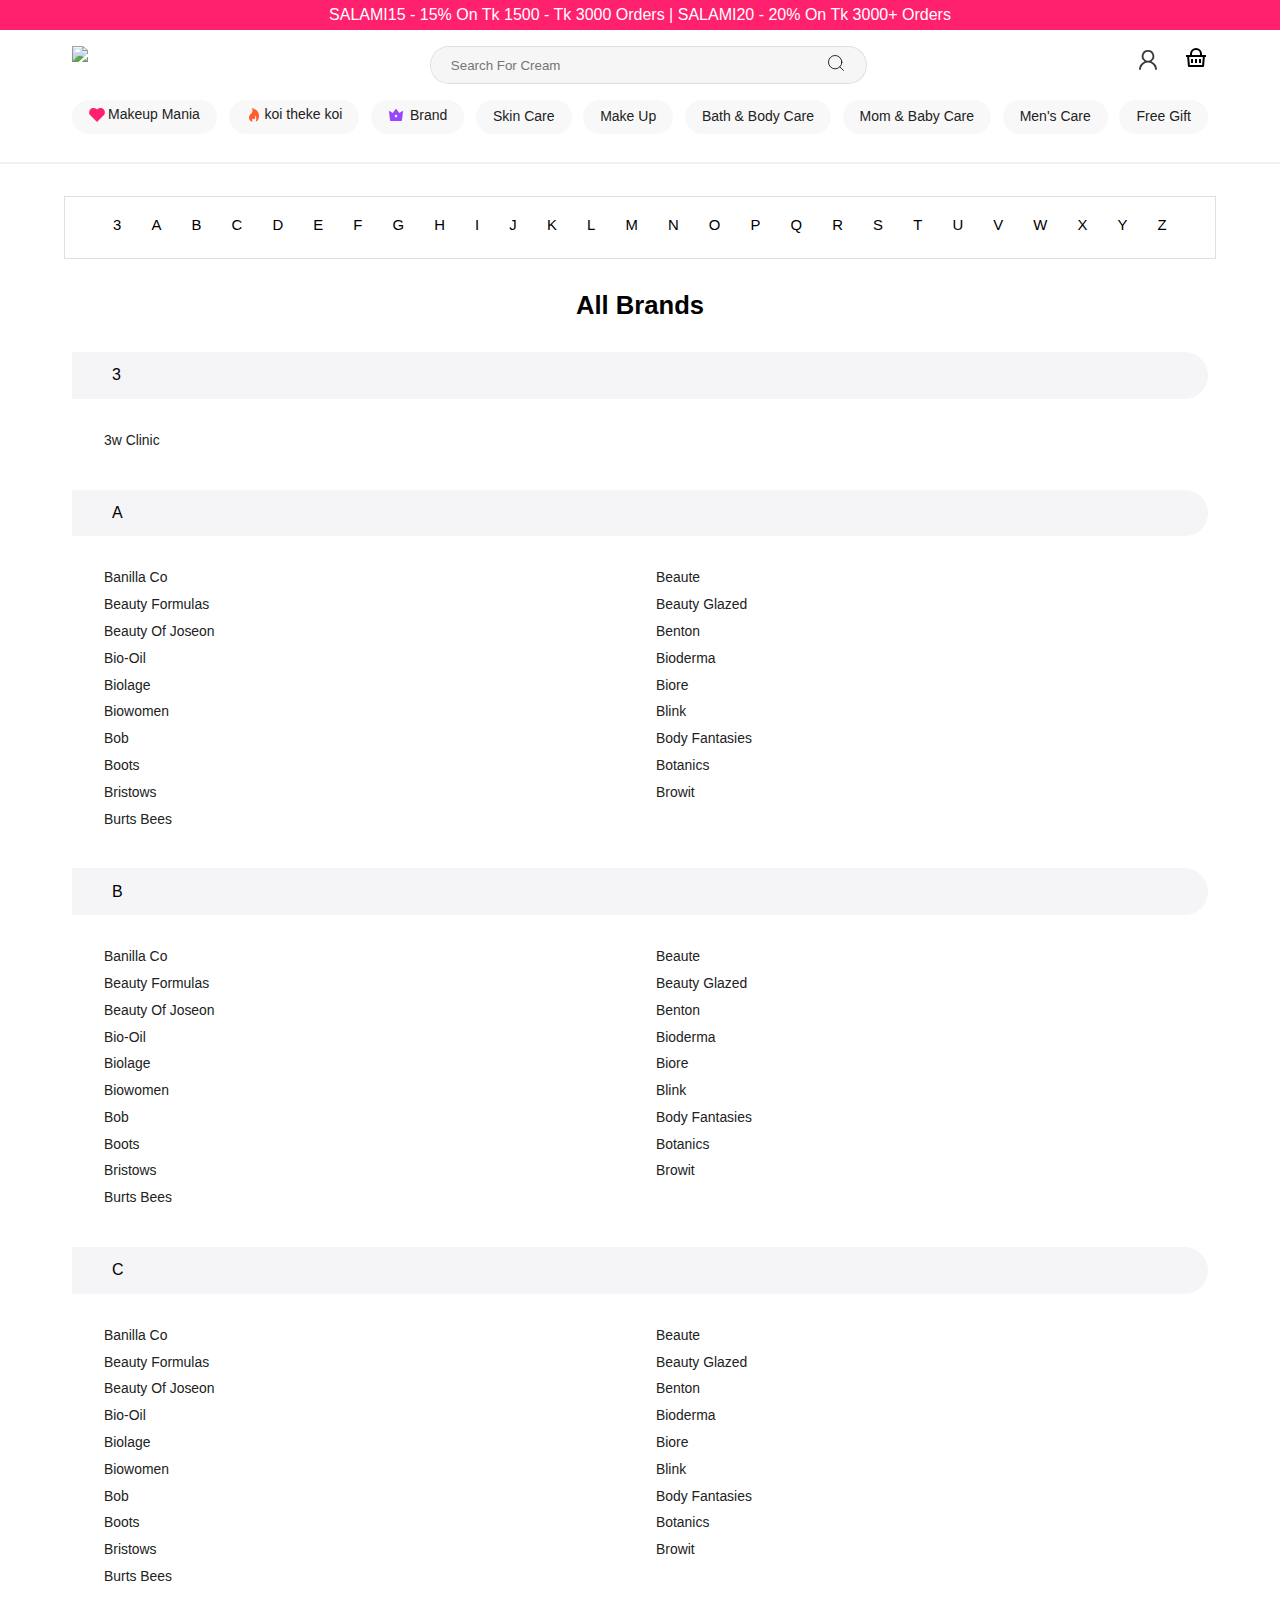
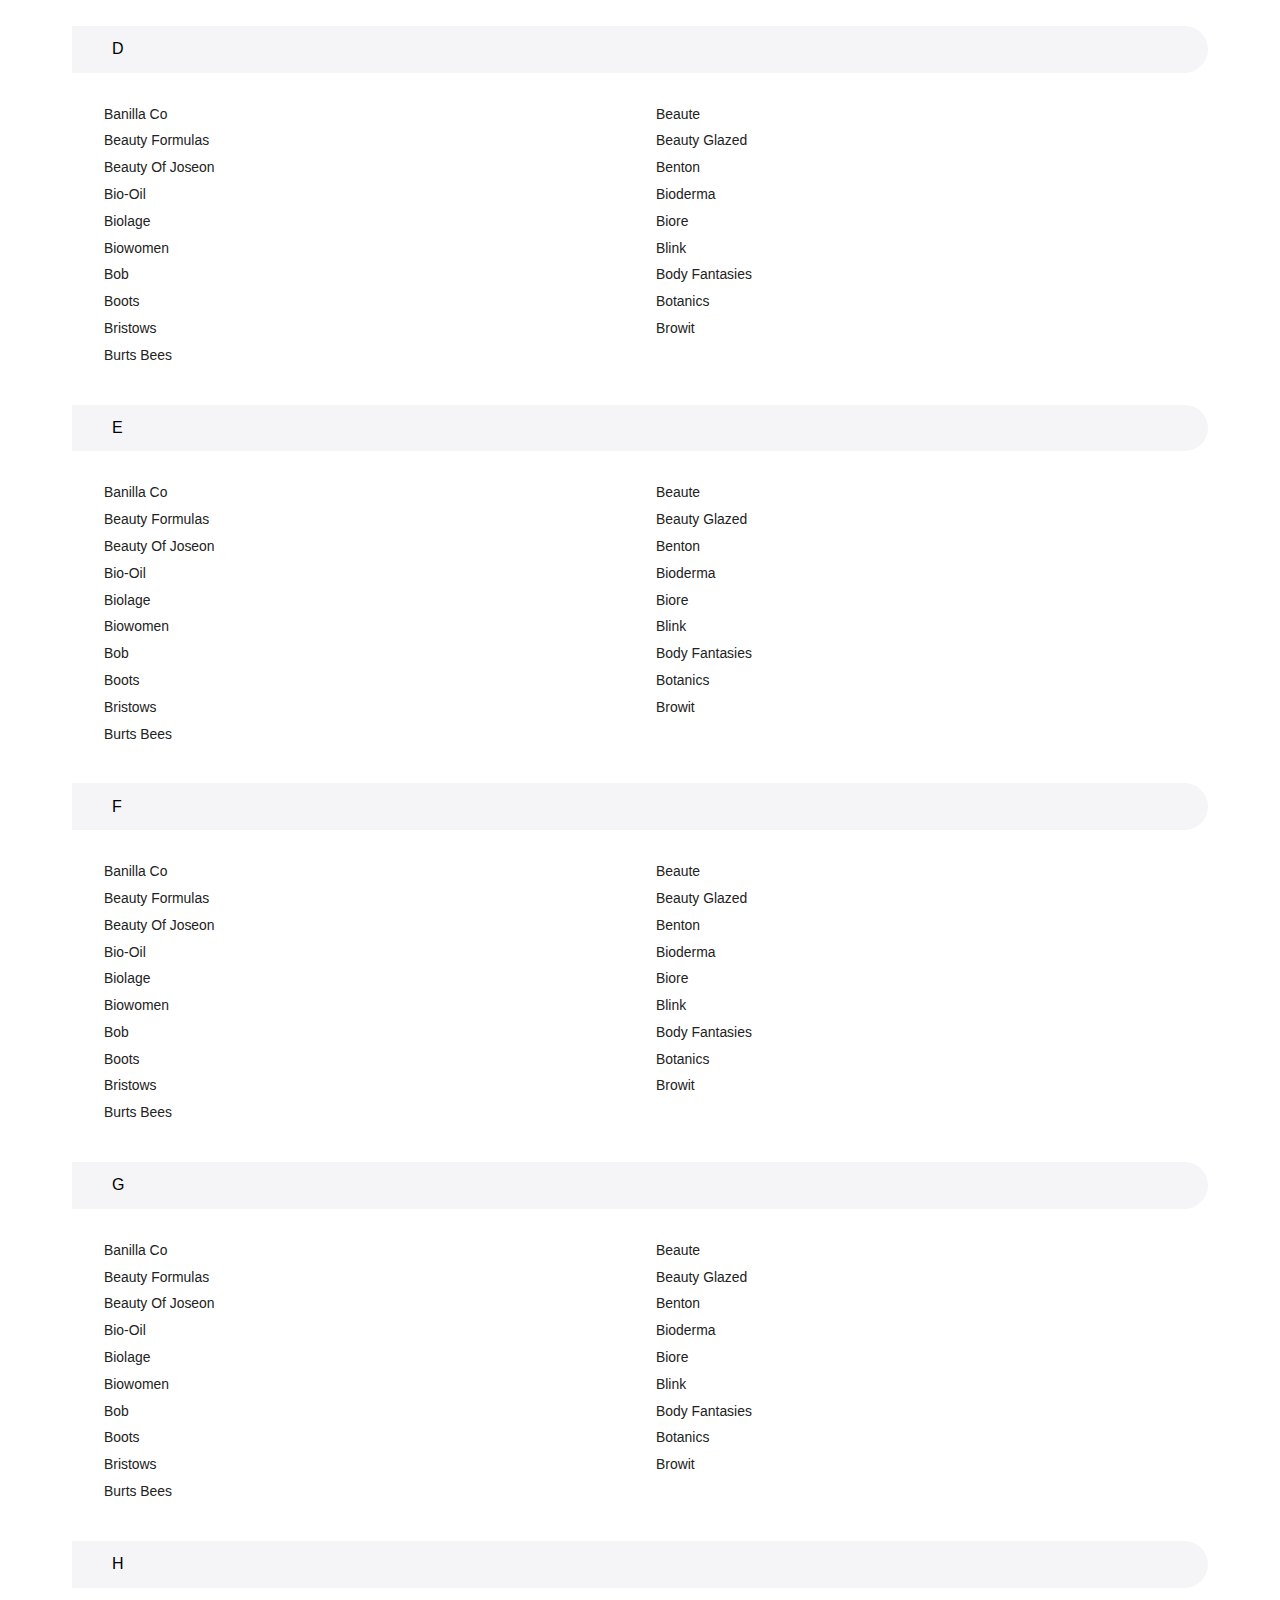
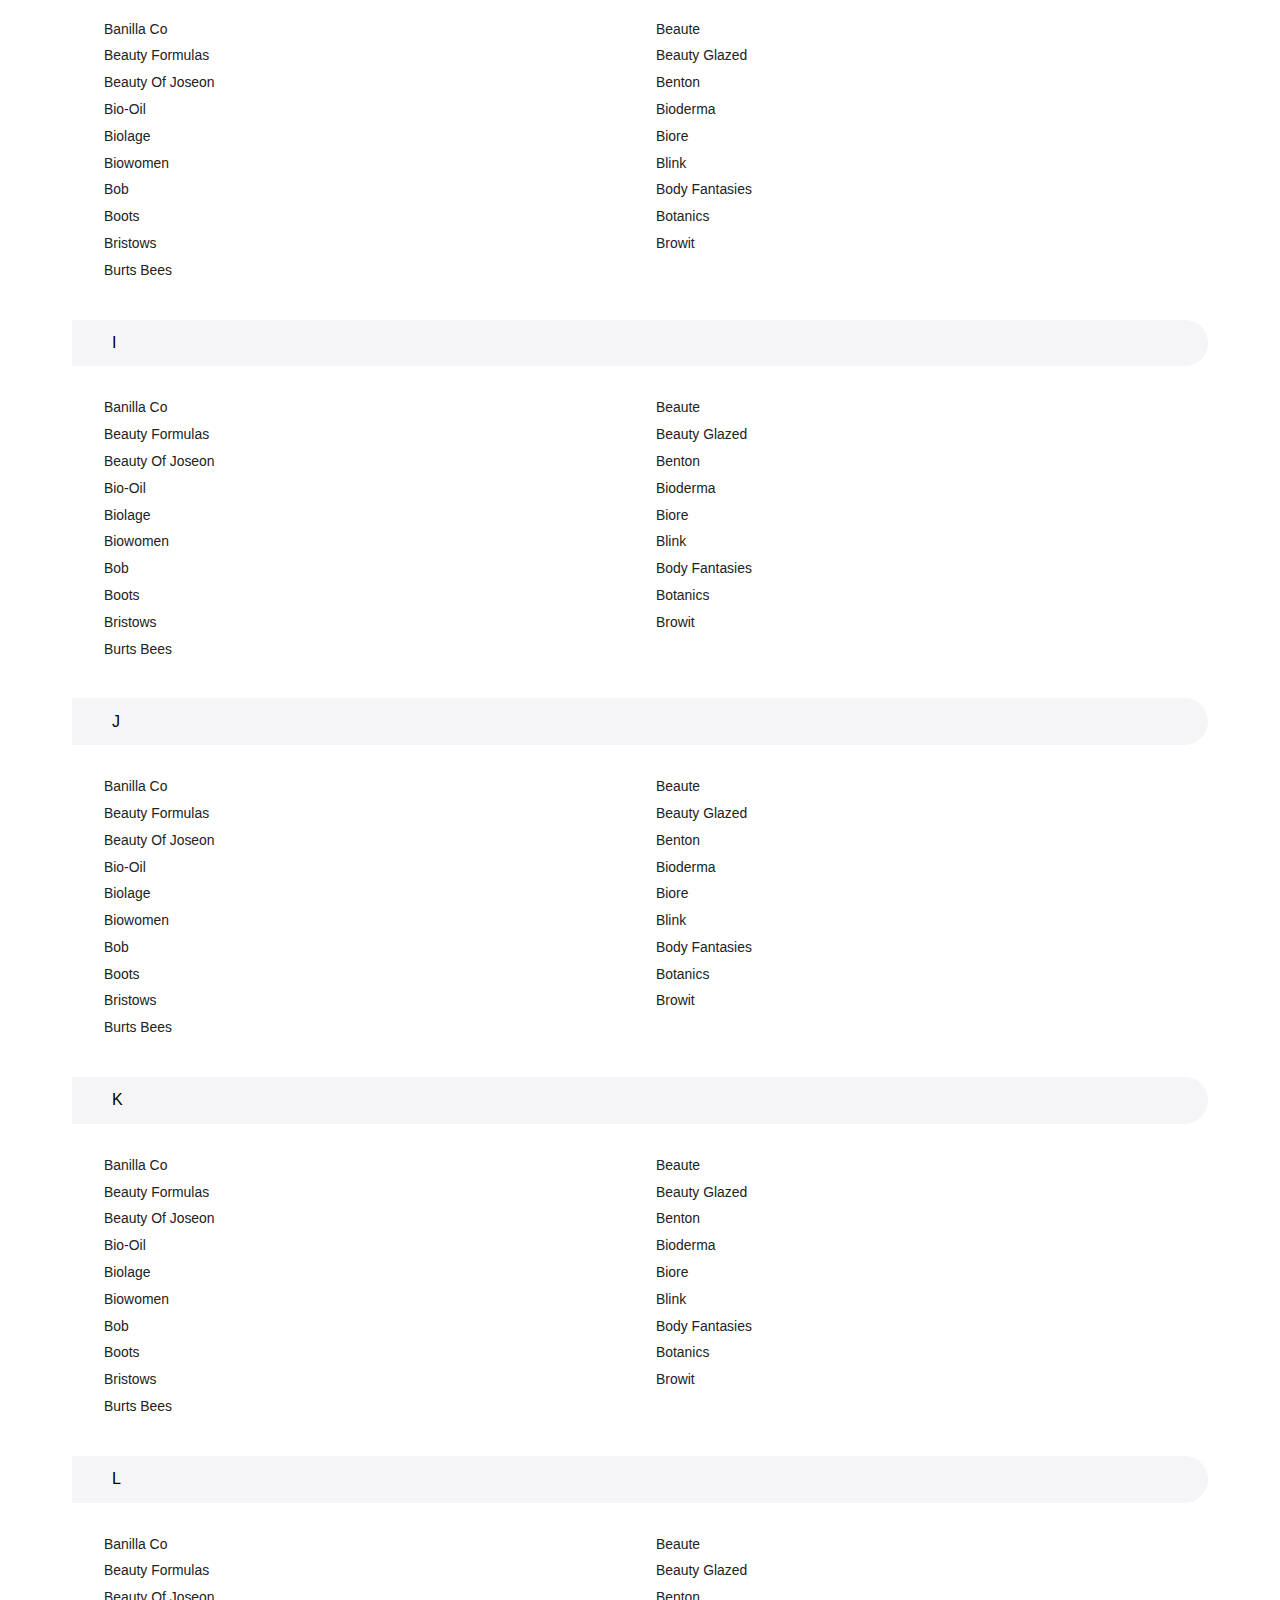
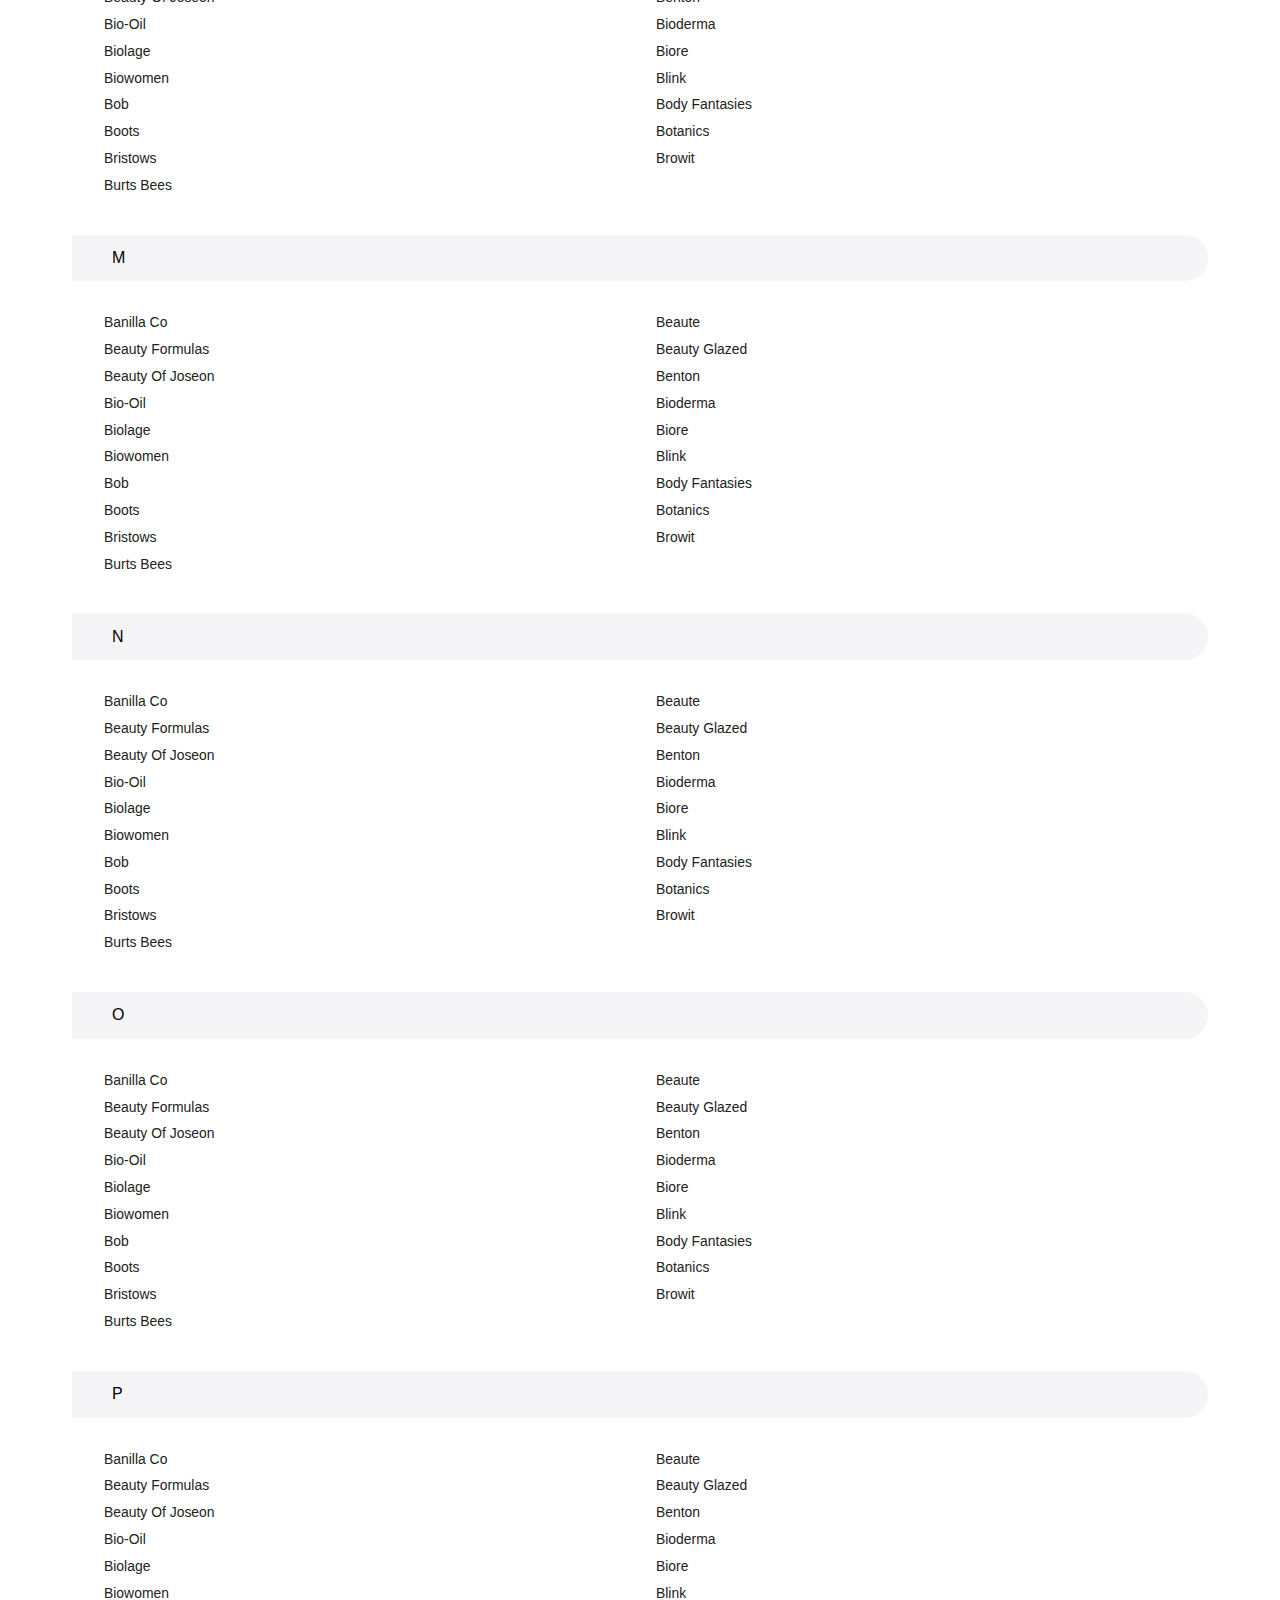
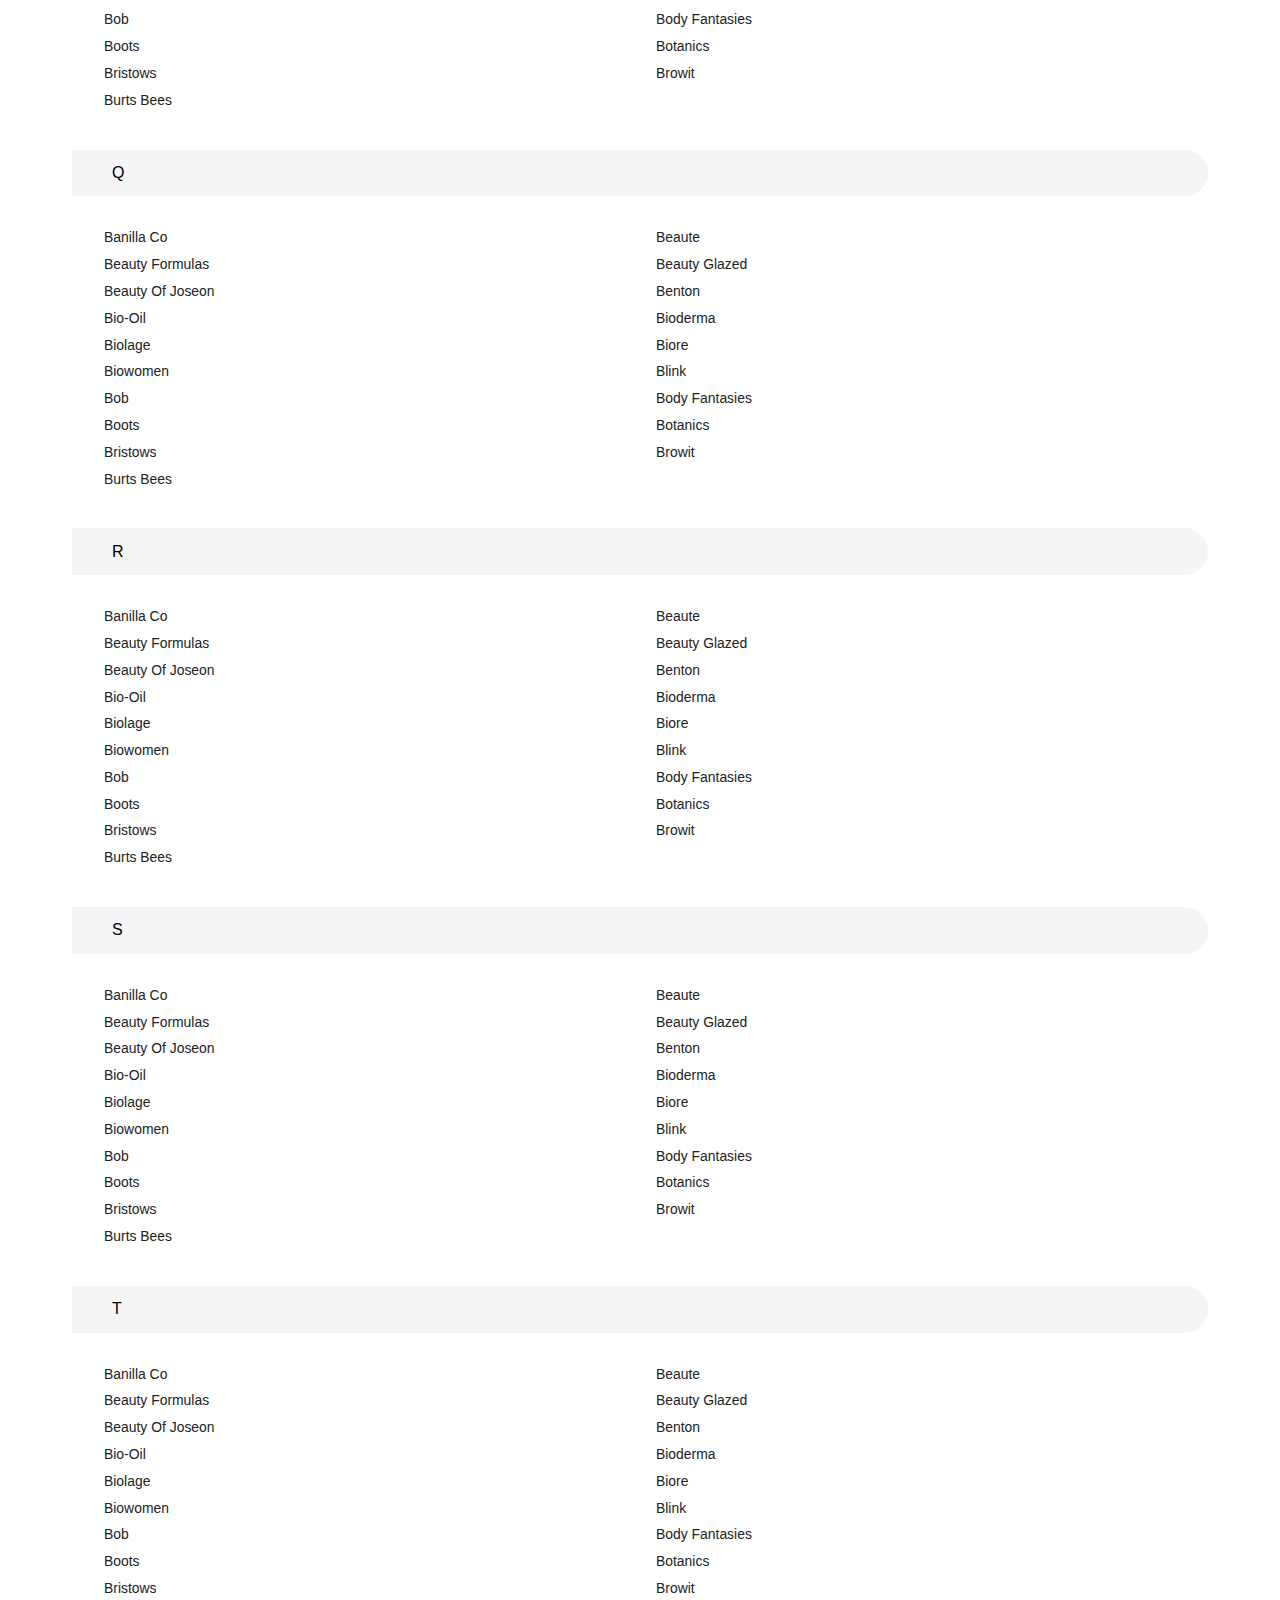
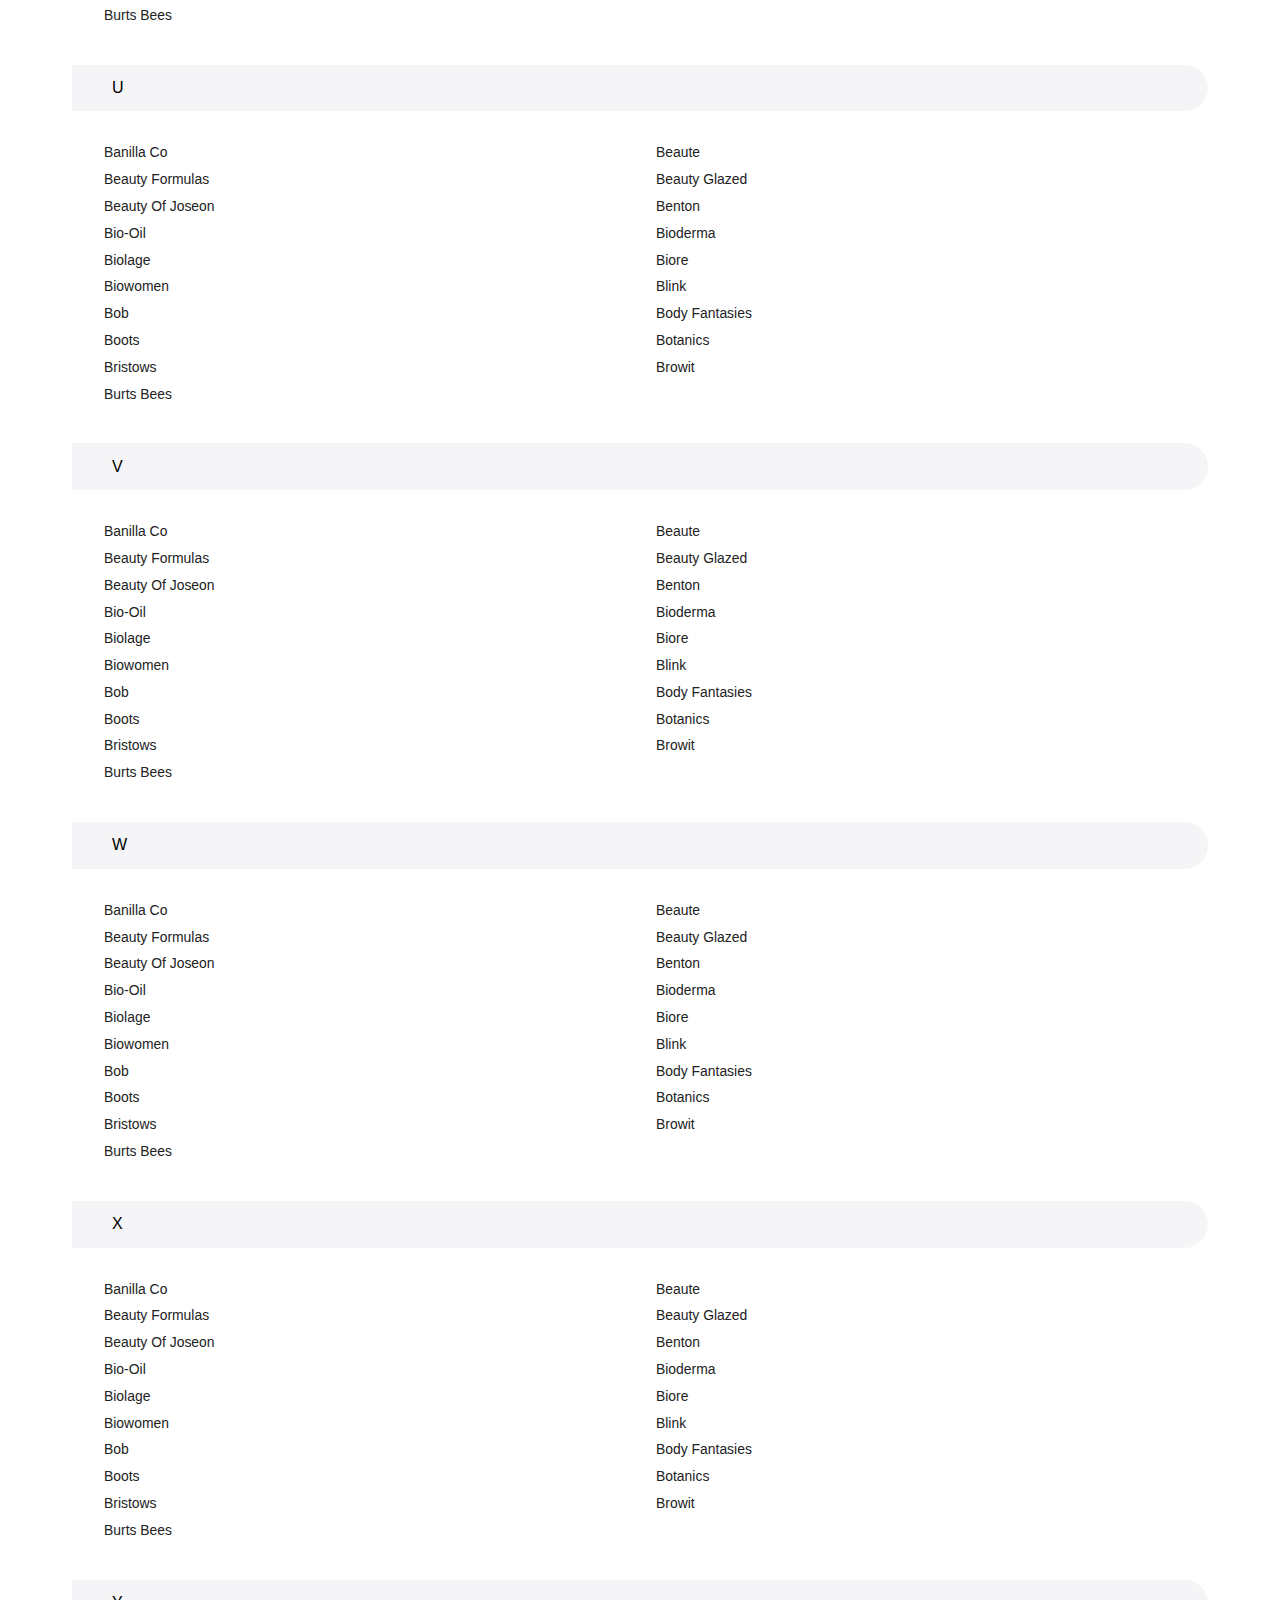
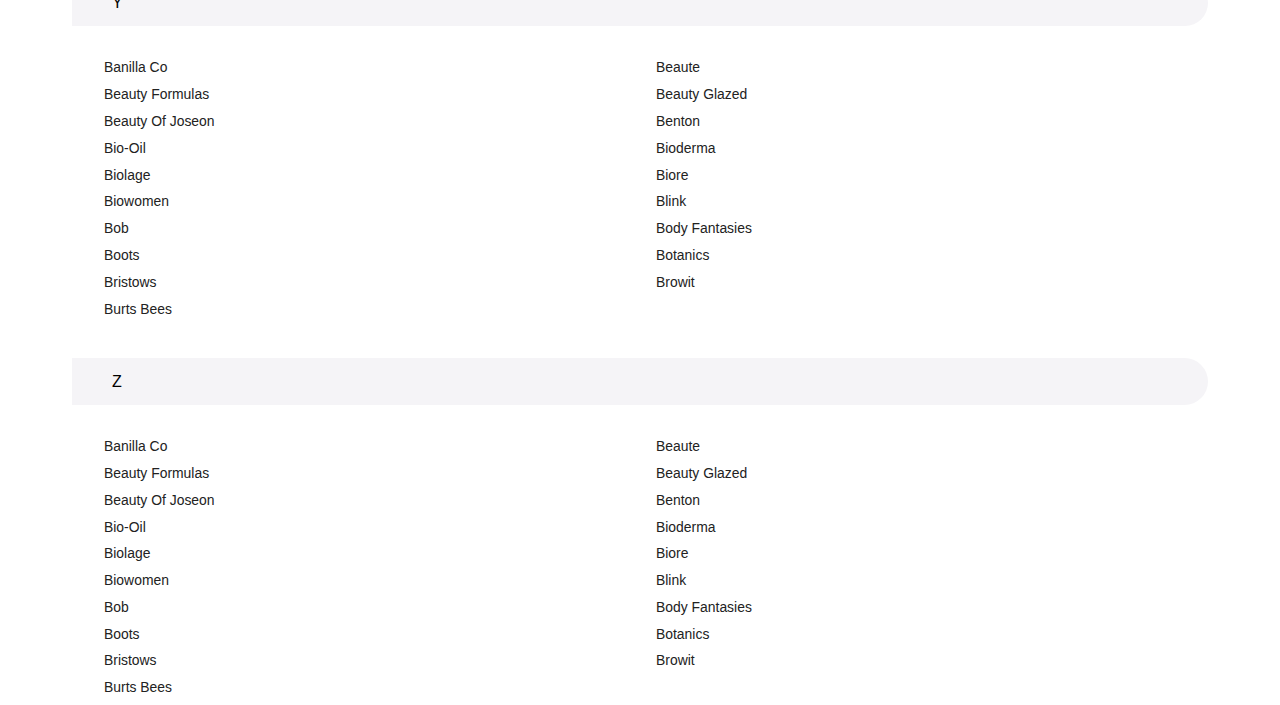
==== brands.html @ 5bef4f82 "first commit" ====
<!DOCTYPE html>
<html lang="en">
  <head>
    <meta charset="UTF-8" />
    <meta name="viewport" content="width=device-width, initial-scale=1.0" />
    <title>Explore Top Brands for All Your Skincare Needs | Beauty Booth</title>
    <link rel="stylesheet" href="style.css" />
  </head>
  <body>
    <!-- most top section start  -->

    <div class="top-mosts-mosts">
        <div id="top-most-section">
            <span
              >SALAMI15 - 15% On Tk 1500 - Tk 3000 Orders | SALAMI20 - 20% On Tk 3000+
              Orders</span
            >
          </div>
      
          <!-- most top section end  -->
      
          <!-- Navbar Start  -->
      
          <!-- part one  -->
      
          <div class="container">
            <div class="row-part-one">
              <div class="">
                <a class="" href="/"
                  ><img src="https://beautybooth.com.bd/svg/Logo.svg"
                /></a>
              </div>
      
              <div class="part-one-searchbar">
                <div class="search-wrap">
                  <form class="search-bar offset-2">
                    <input
                      type="text"
                      name="search"
                      placeholder="Search for cream"
                      autocomplete="off"
                    />
                    <button type="submit">
                      <svg
                        xmlns="http://www.w3.org/2000/svg"
                        width="20"
                        height="20"
                        viewBox="0 0 24 24"
                        fill="none"
                        stroke="currentColor"
                        stroke-width="1"
                        stroke-linecap="round"
                        stroke-linejoin="round"
                        class="feather feather-search"
                      >
                        <circle cx="11" cy="11" r="8" />
                        <line x1="21" y1="21" x2="16.65" y2="16.65" />
                      </svg>
                    </button>
                  </form>
                </div>
              </div>
      
              <div class="header-icon">
                <div>
                  <a href="#"
                    ><svg
                      xmlns="http://www.w3.org/2000/svg"
                      width="18"
                      height="19.8"
                      viewBox="0 0 18 19.8"
                    >
                      <path
                        id="user"
                        d="M15,5a6.3,6.3,0,0,0-3.516,11.531A9.026,9.026,0,0,0,6,24.8H7.8a7.2,7.2,0,0,1,14.4,0H24a9.026,9.026,0,0,0-5.484-8.269A6.3,6.3,0,0,0,15,5Zm0,1.8a4.5,4.5,0,1,1-4.5,4.5A4.486,4.486,0,0,1,15,6.8Z"
                        transform="translate(-6 -5)"
                        fill="#3b3b3b"
                      ></path></svg
                  ></a>
                  <a href="#"
                    ><svg
                      xmlns="http://www.w3.org/2000/svg"
                      viewBox="0 0 24 24"
                      width="24"
                      height="24"
                    >
                      <path fill="none" d="M0 0h24v24H0z"></path>
                      <path
                        d="M12 2a6 6 0 0 1 6 6v1h4v2h-1.167l-.757 9.083a1 1 0 0 1-.996.917H4.92a1 1 0 0 1-.996-.917L3.166 11H2V9h4V8a6 6 0 0 1 6-6zm6.826 9H5.173l.667 8h12.319l.667-8zM13 13v4h-2v-4h2zm-4 0v4H7v-4h2zm8 0v4h-2v-4h2zm-5-9a4 4 0 0 0-3.995 3.8L8 8v1h8V8a4 4 0 0 0-3.8-3.995L12 4z"
                      ></path></svg
                  ></a>
                </div>
              </div>
            </div>
          </div>
      
          <!-- Part Two  -->
      
          <div class="container">
            <div class="phone-navbar" style="margin-top: 1rem">
              <div>
                <a href="/">
                  <img src="https://beautybooth.com.bd/svg/Logo.svg" alt="" />
                </a>
              </div>
              <div>
                <button type="submit">
                  <svg
                    xmlns="http://www.w3.org/2000/svg"
                    width="24"
                    height="24"
                    viewBox="0 0 24 24"
                    fill="none"
                    stroke="currentColor"
                    stroke-width="2"
                    stroke-linecap="round"
                    stroke-linejoin="round"
                    class="feather feather-search"
                  >
                    <circle cx="11" cy="11" r="8" />
                    <line x1="21" y1="21" x2="16.65" y2="16.65" />
                  </svg>
                </button>
              </div>
            </div>
          </div>
      
          <!-- Menu Section start  -->
      
          <div class="header-menu">
            <div class="container">
              <ul class="ul-menu">
                <li class="li-menu">
                  <a href="#" class="a-menu">
                    <div>
                      <span>
                        <svg
                          width="16"
                          height="16"
                          viewBox="0 0 16 16"
                          fill="none"
                          xmlns="http://www.w3.org/2000/svg"
                        >
                          <g clip-path="url(#clip0_105_1272)">
                            <path
                              d="M8.00007 2.57597L7.51207 2.09597C6.68 1.30912 5.57394 0.877679 4.42886 0.893297C3.28377 0.908916 2.18989 1.37037 1.3796 2.17962C0.569306 2.98887 0.10645 4.08216 0.0893578 5.22722C0.0722662 6.37228 0.502286 7.4789 1.28807 8.31197L8.00007 15.024L14.7121 8.30397C15.4978 7.4709 15.9279 6.36428 15.9108 5.21922C15.8937 4.07416 15.4308 2.98087 14.6205 2.17162C13.8102 1.36237 12.7164 0.900916 11.5713 0.885297C10.4262 0.869679 9.32013 1.30112 8.48807 2.08797L8.00007 2.57597Z"
                              fill="#FF2171"
                            ></path>
                          </g>
                          <defs>
                            <clipPath id="clip0_105_1272">
                              <rect width="16" height="16" fill="white"></rect>
                            </clipPath>
                          </defs>
                        </svg>
                      </span>
                      <span class="text-menu text-menu-one">Makeup Mania</span>
                    </div>
                  </a>
                </li>
                <li class="li-menu">
                  <a href="#" class="a-menu">
                    <div>
                      <span>
                        <svg
                          width="16"
                          height="16"
                          viewBox="0 0 16 16"
                          fill="none"
                          xmlns="http://www.w3.org/2000/svg"
                        >
                          <path
                            d="M12.2606 5.55847C10.5932 1.81855 5.70271 1 5.70271 1C5.70271 1 7.95936 4.11613 5.07549 6.58024C3.25187 8.13548 2.5309 10.1565 3.31213 12.3637C3.91034 14.0544 5.17594 14.7431 6.53975 15C5.88798 13.4448 6.39243 11.5452 6.44823 11.3419C7.72276 13.7806 10.1312 11.3419 8.9214 8.69153C10.5062 9.12621 10.7428 12.6036 9.5263 14.7742C11.3231 14.0601 12.5195 12.2649 12.8477 10.6645C13.1936 8.99073 12.9303 7.05444 12.2606 5.55847Z"
                            fill="#FF5E2C"
                          ></path>
                        </svg>
                      </span>
                      <span class="text-menu text-menu-one">koi theke koi</span>
                    </div>
                  </a>
                </li>
                <li class="li-menu">
                  <a href="#" class="a-menu">
                    <div>
                      <span
                        ><svg
                          width="16"
                          height="16"
                          viewBox="0 0 16 16"
                          fill="none"
                          xmlns="http://www.w3.org/2000/svg"
                        >
                          <path
                            d="M2.01141 4.16553L4.74531 5.90835L7.4701 2.26088C7.53032 2.1802 7.60981 2.11443 7.70197 2.06905C7.79413 2.02367 7.8963 2 7.99996 2C8.10362 2 8.20578 2.02367 8.29794 2.06905C8.39011 2.11443 8.4696 2.1802 8.52982 2.26088L11.2546 5.90835L13.9885 4.16553C14.092 4.09971 14.213 4.06358 14.3372 4.06142C14.4615 4.05926 14.5838 4.09116 14.6897 4.15335C14.7956 4.21553 14.8807 4.30541 14.9349 4.41235C14.989 4.51929 15.0101 4.63883 14.9955 4.75685L13.926 13.4504C13.9074 13.6018 13.8312 13.7414 13.7121 13.8427C13.593 13.944 13.4391 14 13.2796 14H2.72027C2.56084 14 2.40695 13.944 2.28781 13.8427C2.16867 13.7414 2.09255 13.6018 2.0739 13.4504L1.00442 4.75622C0.98997 4.63826 1.01112 4.51881 1.06536 4.41197C1.11961 4.30512 1.20469 4.21535 1.31056 4.15325C1.41643 4.09114 1.53868 4.0593 1.66286 4.06148C1.78705 4.06365 1.90799 4.09976 2.01141 4.16553ZM7.99996 10.2654C8.34523 10.2654 8.67637 10.1342 8.92051 9.90078C9.16466 9.66732 9.30182 9.35068 9.30182 9.02052C9.30182 8.69036 9.16466 8.37373 8.92051 8.14027C8.67637 7.90681 8.34523 7.77565 7.99996 7.77565C7.65468 7.77565 7.32355 7.90681 7.07941 8.14027C6.83526 8.37373 6.6981 8.69036 6.6981 9.02052C6.6981 9.35068 6.83526 9.66732 7.07941 9.90078C7.32355 10.1342 7.65468 10.2654 7.99996 10.2654Z"
                            fill="#9747FF"
                          ></path>
                        </svg>
                      </span>
                      <span class="text-menu text-menu-two"> Brand</span>
                    </div>
                  </a>
                </li>
                <li class="li-menu">
                  <a href="#" class="a-menu">
                    <div>
                      <span class="text-menu">Skin Care</span>
                    </div>
                  </a>
                </li>
                <li class="li-menu">
                  <a href="#" class="a-menu">
                    <div>
                      <span class="text-menu">Make Up</span>
                    </div>
                  </a>
                </li>
                <li class="li-menu">
                  <a href="#" class="a-menu">
                    <div>
                      <span class="text-menu">Bath & Body Care</span>
                    </div>
                  </a>
                </li>
                <li class="li-menu">
                  <a href="#" class="a-menu">
                    <div>
                      <span class="text-menu">Mom & Baby Care</span>
                    </div>
                  </a>
                </li>
                <li class="li-menu">
                  <a href="#" class="a-menu">
                    <div>
                      <span class="text-menu">Men's Care</span>
                    </div>
                  </a>
                </li>
                <li class="li-menu">
                  <a href="#" class="a-menu">
                    <div>
                      <span class="text-menu">Free Gift</span>
                    </div>
                  </a>
                </li>
                <!-- <li class="menu-icone">
                    <a href="#">
                        <svg xmlns="http://www.w3.org/2000/svg" viewBox="0 0 24 24" width="24" height="24"><path fill="none" d="M0 0h24v24H0z"></path><path d="M13.172 12l-4.95-4.95 1.414-1.414L16 12l-6.364 6.364-1.414-1.414z"></path></svg>
                    </a>
                </li> -->
              </ul>
            </div>
          </div>

    </div>

    <!-- Menu Section End -->

    <!-- Navbar End -->

    <div class="hr"></div>

    <!-- Brand Section Start  -->

    <div class="brands-top-most">
      <div class="symbol-list">
        <ul>
          <li>
            <a href="#three3">
              <button class="btn-style">3</button>
            </a>
          </li>
          <li>
            <a href="#a">
              <button class="btn-style">A</button>
            </a>
          </li>
          <li>
            <a href="#b">
              <button class="btn-style">B</button>
            </a>
          </li>
          <li>
            <a href="#c">
              <button class="btn-style">C</button>
            </a>
          </li>
          <li>
            <a href="#d">
              <button class="btn-style">D</button>
            </a>
          </li>
          <li>
            <a href="#e">
              <button class="btn-style">E</button>
            </a>
          </li>
          <li>
            <a href="#f">
              <button class="btn-style">F</button>
            </a>
          </li>
          <li>
            <a href="#g">
              <button class="btn-style">G</button>
            </a>
          </li>
          <li>
            <a href="#h">
              <button class="btn-style">H</button>
            </a>
          </li>
          <li>
            <a href="#i">
              <button class="btn-style">I</button>
            </a>
          </li>
          <li>
            <a href="#j">
              <button class="btn-style">J</button>
            </a>
          </li>
          <li>
            <a href="#k">
              <button class="btn-style">K</button>
            </a>
          </li>
          <li>
            <a href="#l">
              <button class="btn-style">L</button>
            </a>
          </li>
          <li>
            <a href="#m">
              <button class="btn-style">M</button>
            </a>
          </li>
          <li>
            <a href="#n">
              <button class="btn-style">N</button>
            </a>
          </li>
          <li>
            <a href="#o">
              <button class="btn-style">O</button>
            </a>
          </li>
          <li>
            <a href="#p">
              <button class="btn-style">P</button>
            </a>
          </li>
          <li>
            <a href="#q">
              <button class="btn-style">Q</button>
            </a>
          </li>
          <li>
            <a href="#r">
              <button class="btn-style">R</button>
            </a>
          </li>
          <li>
            <a href="#s">
              <button class="btn-style">S</button>
            </a>
          </li>
          <li>
            <a href="#t">
              <button class="btn-style">T</button>
            </a>
          </li>
          <li>
            <a href="#u">
              <button class="btn-style" onclick="myFun()">U</button>
            </a>
          </li>
          <li>
            <a href="#v">
              <button class="btn-style" onclick="myFun()">V</button>
            </a>
          </li>
          <li>
            <a href="#w">
              <button class="btn-style" onclick="myFun()">W</button>
            </a>
          </li>
          <li>
            <a href="#x">
              <button class="btn-style" onclick="myFun()">X</button>
            </a>
          </li>
          <li>
            <a href="#y">
              <button class="btn-style" onclick="myFun()">Y</button>
            </a>
          </li>
          <li>
            <a href="#z">
              <button class="btn-style" onclick="myFun()">Z</button>
            </a>
          </li>
        </ul>
      </div>
    </div>

    <!-- Brand Section End -->

    <h2 class="brands-brands">All Brands</h2>

          <div class="container brands-cont" id="three3">
            <p class="brands-bordered">3</p>
            <ul class="brands-ul">
              <li class="brands-li">
                <a href="#">3w Clinic</a>
              </li>
            </ul>
          </div>

          <div class="container brands-cont" id="a">
            <p class="brands-bordered">A</p>
            <ul class="brands-ul">
              <li class="brands-li">
                <a href="#">Banilla Co</a>
              </li>
              <li class="brands-li">
                <a href="#">Beaute</a>
              </li>
              <li class="brands-li">
                <a href="#">Beauty Formulas</a>
              </li>
              <li class="brands-li">
                <a href="#">Beauty Glazed</a>
              </li>
              <li class="brands-li">
                <a href="#">Beauty Of Joseon</a>
              </li>
              <li class="brands-li">
                <a href="#">Benton</a>
              </li>
              <li class="brands-li">
                <a href="#">Bio‑Oil</a>
              </li>
              <li class="brands-li">
                <a href="#">Bioderma</a>
              </li>
              <li class="brands-li">
                <a href="#">Biolage</a>
              </li>
              <li class="brands-li">
                <a href="#">Biore</a>
              </li>
              <li class="brands-li">
                <a href="#">Biowomen</a>
              </li>
              <li class="brands-li">
                <a href="#">Blink</a>
              </li>
              <li class="brands-li">
                <a href="#">Bob</a>
              </li>
              <li class="brands-li">
                <a href="#">Body Fantasies</a>
              </li>
              <li class="brands-li">
                <a href="#">Boots</a>
              </li>
              <li class="brands-li">
                <a href="#">Botanics</a>
              </li>
              <li class="brands-li">
                <a href="#">Bristows</a>
              </li>
              <li class="brands-li">
                <a href="#">Browit</a>
              </li>
              <li class="brands-li">
                <a href="#">Burts Bees</a>
              </li>
            </ul>
          </div>
        

          <div class="container brands-cont" id="b">
            <p class="brands-bordered">B</p>
            <ul class="brands-ul">
              <li class="brands-li">
                <a href="#">Banilla Co</a>
              </li>
              <li class="brands-li">
                <a href="#">Beaute</a>
              </li>
              <li class="brands-li">
                <a href="#">Beauty Formulas</a>
              </li>
              <li class="brands-li">
                <a href="#">Beauty Glazed</a>
              </li>
              <li class="brands-li">
                <a href="#">Beauty Of Joseon</a>
              </li>
              <li class="brands-li">
                <a href="#">Benton</a>
              </li>
              <li class="brands-li">
                <a href="#">Bio‑Oil</a>
              </li>
              <li class="brands-li">
                <a href="#">Bioderma</a>
              </li>
              <li class="brands-li">
                <a href="#">Biolage</a>
              </li>
              <li class="brands-li">
                <a href="#">Biore</a>
              </li>
              <li class="brands-li">
                <a href="#">Biowomen</a>
              </li>
              <li class="brands-li">
                <a href="#">Blink</a>
              </li>
              <li class="brands-li">
                <a href="#">Bob</a>
              </li>
              <li class="brands-li">
                <a href="#">Body Fantasies</a>
              </li>
              <li class="brands-li">
                <a href="#">Boots</a>
              </li>
              <li class="brands-li">
                <a href="#">Botanics</a>
              </li>
              <li class="brands-li">
                <a href="#">Bristows</a>
              </li>
              <li class="brands-li">
                <a href="#">Browit</a>
              </li>
              <li class="brands-li">
                <a href="#">Burts Bees</a>
              </li>
            </ul>
          </div>

          <div class="container brands-cont" id="c">
            <p class="brands-bordered">C</p>
            <ul class="brands-ul">
              <li class="brands-li">
                <a href="#">Banilla Co</a>
              </li>
              <li class="brands-li">
                <a href="#">Beaute</a>
              </li>
              <li class="brands-li">
                <a href="#">Beauty Formulas</a>
              </li>
              <li class="brands-li">
                <a href="#">Beauty Glazed</a>
              </li>
              <li class="brands-li">
                <a href="#">Beauty Of Joseon</a>
              </li>
              <li class="brands-li">
                <a href="#">Benton</a>
              </li>
              <li class="brands-li">
                <a href="#">Bio‑Oil</a>
              </li>
              <li class="brands-li">
                <a href="#">Bioderma</a>
              </li>
              <li class="brands-li">
                <a href="#">Biolage</a>
              </li>
              <li class="brands-li">
                <a href="#">Biore</a>
              </li>
              <li class="brands-li">
                <a href="#">Biowomen</a>
              </li>
              <li class="brands-li">
                <a href="#">Blink</a>
              </li>
              <li class="brands-li">
                <a href="#">Bob</a>
              </li>
              <li class="brands-li">
                <a href="#">Body Fantasies</a>
              </li>
              <li class="brands-li">
                <a href="#">Boots</a>
              </li>
              <li class="brands-li">
                <a href="#">Botanics</a>
              </li>
              <li class="brands-li">
                <a href="#">Bristows</a>
              </li>
              <li class="brands-li">
                <a href="#">Browit</a>
              </li>
              <li class="brands-li">
                <a href="#">Burts Bees</a>
              </li>
            </ul>
          </div>

          <div class="container brands-cont" id="d">
            <p class="brands-bordered">D</p>
            <ul class="brands-ul">
              <li class="brands-li">
                <a href="#">Banilla Co</a>
              </li>
              <li class="brands-li">
                <a href="#">Beaute</a>
              </li>
              <li class="brands-li">
                <a href="#">Beauty Formulas</a>
              </li>
              <li class="brands-li">
                <a href="#">Beauty Glazed</a>
              </li>
              <li class="brands-li">
                <a href="#">Beauty Of Joseon</a>
              </li>
              <li class="brands-li">
                <a href="#">Benton</a>
              </li>
              <li class="brands-li">
                <a href="#">Bio‑Oil</a>
              </li>
              <li class="brands-li">
                <a href="#">Bioderma</a>
              </li>
              <li class="brands-li">
                <a href="#">Biolage</a>
              </li>
              <li class="brands-li">
                <a href="#">Biore</a>
              </li>
              <li class="brands-li">
                <a href="#">Biowomen</a>
              </li>
              <li class="brands-li">
                <a href="#">Blink</a>
              </li>
              <li class="brands-li">
                <a href="#">Bob</a>
              </li>
              <li class="brands-li">
                <a href="#">Body Fantasies</a>
              </li>
              <li class="brands-li">
                <a href="#">Boots</a>
              </li>
              <li class="brands-li">
                <a href="#">Botanics</a>
              </li>
              <li class="brands-li">
                <a href="#">Bristows</a>
              </li>
              <li class="brands-li">
                <a href="#">Browit</a>
              </li>
              <li class="brands-li">
                <a href="#">Burts Bees</a>
              </li>
            </ul>
          </div>

          <div class="container brands-cont" id="e">
            <p class="brands-bordered">E</p>
            <ul class="brands-ul">
              <li class="brands-li">
                <a href="#">Banilla Co</a>
              </li>
              <li class="brands-li">
                <a href="#">Beaute</a>
              </li>
              <li class="brands-li">
                <a href="#">Beauty Formulas</a>
              </li>
              <li class="brands-li">
                <a href="#">Beauty Glazed</a>
              </li>
              <li class="brands-li">
                <a href="#">Beauty Of Joseon</a>
              </li>
              <li class="brands-li">
                <a href="#">Benton</a>
              </li>
              <li class="brands-li">
                <a href="#">Bio‑Oil</a>
              </li>
              <li class="brands-li">
                <a href="#">Bioderma</a>
              </li>
              <li class="brands-li">
                <a href="#">Biolage</a>
              </li>
              <li class="brands-li">
                <a href="#">Biore</a>
              </li>
              <li class="brands-li">
                <a href="#">Biowomen</a>
              </li>
              <li class="brands-li">
                <a href="#">Blink</a>
              </li>
              <li class="brands-li">
                <a href="#">Bob</a>
              </li>
              <li class="brands-li">
                <a href="#">Body Fantasies</a>
              </li>
              <li class="brands-li">
                <a href="#">Boots</a>
              </li>
              <li class="brands-li">
                <a href="#">Botanics</a>
              </li>
              <li class="brands-li">
                <a href="#">Bristows</a>
              </li>
              <li class="brands-li">
                <a href="#">Browit</a>
              </li>
              <li class="brands-li">
                <a href="#">Burts Bees</a>
              </li>
            </ul>
          </div>

          <div class="container brands-cont" id="f">
            <p class="brands-bordered">F</p>
            <ul class="brands-ul">
              <li class="brands-li">
                <a href="#">Banilla Co</a>
              </li>
              <li class="brands-li">
                <a href="#">Beaute</a>
              </li>
              <li class="brands-li">
                <a href="#">Beauty Formulas</a>
              </li>
              <li class="brands-li">
                <a href="#">Beauty Glazed</a>
              </li>
              <li class="brands-li">
                <a href="#">Beauty Of Joseon</a>
              </li>
              <li class="brands-li">
                <a href="#">Benton</a>
              </li>
              <li class="brands-li">
                <a href="#">Bio‑Oil</a>
              </li>
              <li class="brands-li">
                <a href="#">Bioderma</a>
              </li>
              <li class="brands-li">
                <a href="#">Biolage</a>
              </li>
              <li class="brands-li">
                <a href="#">Biore</a>
              </li>
              <li class="brands-li">
                <a href="#">Biowomen</a>
              </li>
              <li class="brands-li">
                <a href="#">Blink</a>
              </li>
              <li class="brands-li">
                <a href="#">Bob</a>
              </li>
              <li class="brands-li">
                <a href="#">Body Fantasies</a>
              </li>
              <li class="brands-li">
                <a href="#">Boots</a>
              </li>
              <li class="brands-li">
                <a href="#">Botanics</a>
              </li>
              <li class="brands-li">
                <a href="#">Bristows</a>
              </li>
              <li class="brands-li">
                <a href="#">Browit</a>
              </li>
              <li class="brands-li">
                <a href="#">Burts Bees</a>
              </li>
            </ul>
          </div>

          <div class="container brands-cont" id="g">
            <p class="brands-bordered">G</p>
            <ul class="brands-ul">
              <li class="brands-li">
                <a href="#">Banilla Co</a>
              </li>
              <li class="brands-li">
                <a href="#">Beaute</a>
              </li>
              <li class="brands-li">
                <a href="#">Beauty Formulas</a>
              </li>
              <li class="brands-li">
                <a href="#">Beauty Glazed</a>
              </li>
              <li class="brands-li">
                <a href="#">Beauty Of Joseon</a>
              </li>
              <li class="brands-li">
                <a href="#">Benton</a>
              </li>
              <li class="brands-li">
                <a href="#">Bio‑Oil</a>
              </li>
              <li class="brands-li">
                <a href="#">Bioderma</a>
              </li>
              <li class="brands-li">
                <a href="#">Biolage</a>
              </li>
              <li class="brands-li">
                <a href="#">Biore</a>
              </li>
              <li class="brands-li">
                <a href="#">Biowomen</a>
              </li>
              <li class="brands-li">
                <a href="#">Blink</a>
              </li>
              <li class="brands-li">
                <a href="#">Bob</a>
              </li>
              <li class="brands-li">
                <a href="#">Body Fantasies</a>
              </li>
              <li class="brands-li">
                <a href="#">Boots</a>
              </li>
              <li class="brands-li">
                <a href="#">Botanics</a>
              </li>
              <li class="brands-li">
                <a href="#">Bristows</a>
              </li>
              <li class="brands-li">
                <a href="#">Browit</a>
              </li>
              <li class="brands-li">
                <a href="#">Burts Bees</a>
              </li>
            </ul>
          </div>

          <div class="container brands-cont" id="h">
            <p class="brands-bordered">H</p>
            <ul class="brands-ul">
              <li class="brands-li">
                <a href="#">Banilla Co</a>
              </li>
              <li class="brands-li">
                <a href="#">Beaute</a>
              </li>
              <li class="brands-li">
                <a href="#">Beauty Formulas</a>
              </li>
              <li class="brands-li">
                <a href="#">Beauty Glazed</a>
              </li>
              <li class="brands-li">
                <a href="#">Beauty Of Joseon</a>
              </li>
              <li class="brands-li">
                <a href="#">Benton</a>
              </li>
              <li class="brands-li">
                <a href="#">Bio‑Oil</a>
              </li>
              <li class="brands-li">
                <a href="#">Bioderma</a>
              </li>
              <li class="brands-li">
                <a href="#">Biolage</a>
              </li>
              <li class="brands-li">
                <a href="#">Biore</a>
              </li>
              <li class="brands-li">
                <a href="#">Biowomen</a>
              </li>
              <li class="brands-li">
                <a href="#">Blink</a>
              </li>
              <li class="brands-li">
                <a href="#">Bob</a>
              </li>
              <li class="brands-li">
                <a href="#">Body Fantasies</a>
              </li>
              <li class="brands-li">
                <a href="#">Boots</a>
              </li>
              <li class="brands-li">
                <a href="#">Botanics</a>
              </li>
              <li class="brands-li">
                <a href="#">Bristows</a>
              </li>
              <li class="brands-li">
                <a href="#">Browit</a>
              </li>
              <li class="brands-li">
                <a href="#">Burts Bees</a>
              </li>
            </ul>
          </div>

          <div class="container brands-cont" id="i">
            <p class="brands-bordered">I</p>
            <ul class="brands-ul">
              <li class="brands-li">
                <a href="#">Banilla Co</a>
              </li>
              <li class="brands-li">
                <a href="#">Beaute</a>
              </li>
              <li class="brands-li">
                <a href="#">Beauty Formulas</a>
              </li>
              <li class="brands-li">
                <a href="#">Beauty Glazed</a>
              </li>
              <li class="brands-li">
                <a href="#">Beauty Of Joseon</a>
              </li>
              <li class="brands-li">
                <a href="#">Benton</a>
              </li>
              <li class="brands-li">
                <a href="#">Bio‑Oil</a>
              </li>
              <li class="brands-li">
                <a href="#">Bioderma</a>
              </li>
              <li class="brands-li">
                <a href="#">Biolage</a>
              </li>
              <li class="brands-li">
                <a href="#">Biore</a>
              </li>
              <li class="brands-li">
                <a href="#">Biowomen</a>
              </li>
              <li class="brands-li">
                <a href="#">Blink</a>
              </li>
              <li class="brands-li">
                <a href="#">Bob</a>
              </li>
              <li class="brands-li">
                <a href="#">Body Fantasies</a>
              </li>
              <li class="brands-li">
                <a href="#">Boots</a>
              </li>
              <li class="brands-li">
                <a href="#">Botanics</a>
              </li>
              <li class="brands-li">
                <a href="#">Bristows</a>
              </li>
              <li class="brands-li">
                <a href="#">Browit</a>
              </li>
              <li class="brands-li">
                <a href="#">Burts Bees</a>
              </li>
            </ul>
          </div>

          <div class="container brands-cont" id="j">
            <p class="brands-bordered">J</p>
            <ul class="brands-ul">
              <li class="brands-li">
                <a href="#">Banilla Co</a>
              </li>
              <li class="brands-li">
                <a href="#">Beaute</a>
              </li>
              <li class="brands-li">
                <a href="#">Beauty Formulas</a>
              </li>
              <li class="brands-li">
                <a href="#">Beauty Glazed</a>
              </li>
              <li class="brands-li">
                <a href="#">Beauty Of Joseon</a>
              </li>
              <li class="brands-li">
                <a href="#">Benton</a>
              </li>
              <li class="brands-li">
                <a href="#">Bio‑Oil</a>
              </li>
              <li class="brands-li">
                <a href="#">Bioderma</a>
              </li>
              <li class="brands-li">
                <a href="#">Biolage</a>
              </li>
              <li class="brands-li">
                <a href="#">Biore</a>
              </li>
              <li class="brands-li">
                <a href="#">Biowomen</a>
              </li>
              <li class="brands-li">
                <a href="#">Blink</a>
              </li>
              <li class="brands-li">
                <a href="#">Bob</a>
              </li>
              <li class="brands-li">
                <a href="#">Body Fantasies</a>
              </li>
              <li class="brands-li">
                <a href="#">Boots</a>
              </li>
              <li class="brands-li">
                <a href="#">Botanics</a>
              </li>
              <li class="brands-li">
                <a href="#">Bristows</a>
              </li>
              <li class="brands-li">
                <a href="#">Browit</a>
              </li>
              <li class="brands-li">
                <a href="#">Burts Bees</a>
              </li>
            </ul>
          </div>

          <div class="container brands-cont" id="k">
            <p class="brands-bordered">K</p>
            <ul class="brands-ul">
              <li class="brands-li">
                <a href="#">Banilla Co</a>
              </li>
              <li class="brands-li">
                <a href="#">Beaute</a>
              </li>
              <li class="brands-li">
                <a href="#">Beauty Formulas</a>
              </li>
              <li class="brands-li">
                <a href="#">Beauty Glazed</a>
              </li>
              <li class="brands-li">
                <a href="#">Beauty Of Joseon</a>
              </li>
              <li class="brands-li">
                <a href="#">Benton</a>
              </li>
              <li class="brands-li">
                <a href="#">Bio‑Oil</a>
              </li>
              <li class="brands-li">
                <a href="#">Bioderma</a>
              </li>
              <li class="brands-li">
                <a href="#">Biolage</a>
              </li>
              <li class="brands-li">
                <a href="#">Biore</a>
              </li>
              <li class="brands-li">
                <a href="#">Biowomen</a>
              </li>
              <li class="brands-li">
                <a href="#">Blink</a>
              </li>
              <li class="brands-li">
                <a href="#">Bob</a>
              </li>
              <li class="brands-li">
                <a href="#">Body Fantasies</a>
              </li>
              <li class="brands-li">
                <a href="#">Boots</a>
              </li>
              <li class="brands-li">
                <a href="#">Botanics</a>
              </li>
              <li class="brands-li">
                <a href="#">Bristows</a>
              </li>
              <li class="brands-li">
                <a href="#">Browit</a>
              </li>
              <li class="brands-li">
                <a href="#">Burts Bees</a>
              </li>
            </ul>
          </div>

          <div class="container brands-cont" id="l">
            <p class="brands-bordered">L</p>
            <ul class="brands-ul">
              <li class="brands-li">
                <a href="#">Banilla Co</a>
              </li>
              <li class="brands-li">
                <a href="#">Beaute</a>
              </li>
              <li class="brands-li">
                <a href="#">Beauty Formulas</a>
              </li>
              <li class="brands-li">
                <a href="#">Beauty Glazed</a>
              </li>
              <li class="brands-li">
                <a href="#">Beauty Of Joseon</a>
              </li>
              <li class="brands-li">
                <a href="#">Benton</a>
              </li>
              <li class="brands-li">
                <a href="#">Bio‑Oil</a>
              </li>
              <li class="brands-li">
                <a href="#">Bioderma</a>
              </li>
              <li class="brands-li">
                <a href="#">Biolage</a>
              </li>
              <li class="brands-li">
                <a href="#">Biore</a>
              </li>
              <li class="brands-li">
                <a href="#">Biowomen</a>
              </li>
              <li class="brands-li">
                <a href="#">Blink</a>
              </li>
              <li class="brands-li">
                <a href="#">Bob</a>
              </li>
              <li class="brands-li">
                <a href="#">Body Fantasies</a>
              </li>
              <li class="brands-li">
                <a href="#">Boots</a>
              </li>
              <li class="brands-li">
                <a href="#">Botanics</a>
              </li>
              <li class="brands-li">
                <a href="#">Bristows</a>
              </li>
              <li class="brands-li">
                <a href="#">Browit</a>
              </li>
              <li class="brands-li">
                <a href="#">Burts Bees</a>
              </li>
            </ul>
          </div>

          <div class="container brands-cont" id="m">
            <p class="brands-bordered">M</p>
            <ul class="brands-ul">
              <li class="brands-li">
                <a href="#">Banilla Co</a>
              </li>
              <li class="brands-li">
                <a href="#">Beaute</a>
              </li>
              <li class="brands-li">
                <a href="#">Beauty Formulas</a>
              </li>
              <li class="brands-li">
                <a href="#">Beauty Glazed</a>
              </li>
              <li class="brands-li">
                <a href="#">Beauty Of Joseon</a>
              </li>
              <li class="brands-li">
                <a href="#">Benton</a>
              </li>
              <li class="brands-li">
                <a href="#">Bio‑Oil</a>
              </li>
              <li class="brands-li">
                <a href="#">Bioderma</a>
              </li>
              <li class="brands-li">
                <a href="#">Biolage</a>
              </li>
              <li class="brands-li">
                <a href="#">Biore</a>
              </li>
              <li class="brands-li">
                <a href="#">Biowomen</a>
              </li>
              <li class="brands-li">
                <a href="#">Blink</a>
              </li>
              <li class="brands-li">
                <a href="#">Bob</a>
              </li>
              <li class="brands-li">
                <a href="#">Body Fantasies</a>
              </li>
              <li class="brands-li">
                <a href="#">Boots</a>
              </li>
              <li class="brands-li">
                <a href="#">Botanics</a>
              </li>
              <li class="brands-li">
                <a href="#">Bristows</a>
              </li>
              <li class="brands-li">
                <a href="#">Browit</a>
              </li>
              <li class="brands-li">
                <a href="#">Burts Bees</a>
              </li>
            </ul>
          </div>

          <div class="container brands-cont" id="n">
            <p class="brands-bordered">N</p>
            <ul class="brands-ul">
              <li class="brands-li">
                <a href="#">Banilla Co</a>
              </li>
              <li class="brands-li">
                <a href="#">Beaute</a>
              </li>
              <li class="brands-li">
                <a href="#">Beauty Formulas</a>
              </li>
              <li class="brands-li">
                <a href="#">Beauty Glazed</a>
              </li>
              <li class="brands-li">
                <a href="#">Beauty Of Joseon</a>
              </li>
              <li class="brands-li">
                <a href="#">Benton</a>
              </li>
              <li class="brands-li">
                <a href="#">Bio‑Oil</a>
              </li>
              <li class="brands-li">
                <a href="#">Bioderma</a>
              </li>
              <li class="brands-li">
                <a href="#">Biolage</a>
              </li>
              <li class="brands-li">
                <a href="#">Biore</a>
              </li>
              <li class="brands-li">
                <a href="#">Biowomen</a>
              </li>
              <li class="brands-li">
                <a href="#">Blink</a>
              </li>
              <li class="brands-li">
                <a href="#">Bob</a>
              </li>
              <li class="brands-li">
                <a href="#">Body Fantasies</a>
              </li>
              <li class="brands-li">
                <a href="#">Boots</a>
              </li>
              <li class="brands-li">
                <a href="#">Botanics</a>
              </li>
              <li class="brands-li">
                <a href="#">Bristows</a>
              </li>
              <li class="brands-li">
                <a href="#">Browit</a>
              </li>
              <li class="brands-li">
                <a href="#">Burts Bees</a>
              </li>
            </ul>
          </div>

          <div class="container brands-cont" id="o">
            <p class="brands-bordered">O</p>
            <ul class="brands-ul">
              <li class="brands-li">
                <a href="#">Banilla Co</a>
              </li>
              <li class="brands-li">
                <a href="#">Beaute</a>
              </li>
              <li class="brands-li">
                <a href="#">Beauty Formulas</a>
              </li>
              <li class="brands-li">
                <a href="#">Beauty Glazed</a>
              </li>
              <li class="brands-li">
                <a href="#">Beauty Of Joseon</a>
              </li>
              <li class="brands-li">
                <a href="#">Benton</a>
              </li>
              <li class="brands-li">
                <a href="#">Bio‑Oil</a>
              </li>
              <li class="brands-li">
                <a href="#">Bioderma</a>
              </li>
              <li class="brands-li">
                <a href="#">Biolage</a>
              </li>
              <li class="brands-li">
                <a href="#">Biore</a>
              </li>
              <li class="brands-li">
                <a href="#">Biowomen</a>
              </li>
              <li class="brands-li">
                <a href="#">Blink</a>
              </li>
              <li class="brands-li">
                <a href="#">Bob</a>
              </li>
              <li class="brands-li">
                <a href="#">Body Fantasies</a>
              </li>
              <li class="brands-li">
                <a href="#">Boots</a>
              </li>
              <li class="brands-li">
                <a href="#">Botanics</a>
              </li>
              <li class="brands-li">
                <a href="#">Bristows</a>
              </li>
              <li class="brands-li">
                <a href="#">Browit</a>
              </li>
              <li class="brands-li">
                <a href="#">Burts Bees</a>
              </li>
            </ul>
          </div>

          <div class="container brands-cont" id="p">
            <p class="brands-bordered">P</p>
            <ul class="brands-ul">
              <li class="brands-li">
                <a href="#">Banilla Co</a>
              </li>
              <li class="brands-li">
                <a href="#">Beaute</a>
              </li>
              <li class="brands-li">
                <a href="#">Beauty Formulas</a>
              </li>
              <li class="brands-li">
                <a href="#">Beauty Glazed</a>
              </li>
              <li class="brands-li">
                <a href="#">Beauty Of Joseon</a>
              </li>
              <li class="brands-li">
                <a href="#">Benton</a>
              </li>
              <li class="brands-li">
                <a href="#">Bio‑Oil</a>
              </li>
              <li class="brands-li">
                <a href="#">Bioderma</a>
              </li>
              <li class="brands-li">
                <a href="#">Biolage</a>
              </li>
              <li class="brands-li">
                <a href="#">Biore</a>
              </li>
              <li class="brands-li">
                <a href="#">Biowomen</a>
              </li>
              <li class="brands-li">
                <a href="#">Blink</a>
              </li>
              <li class="brands-li">
                <a href="#">Bob</a>
              </li>
              <li class="brands-li">
                <a href="#">Body Fantasies</a>
              </li>
              <li class="brands-li">
                <a href="#">Boots</a>
              </li>
              <li class="brands-li">
                <a href="#">Botanics</a>
              </li>
              <li class="brands-li">
                <a href="#">Bristows</a>
              </li>
              <li class="brands-li">
                <a href="#">Browit</a>
              </li>
              <li class="brands-li">
                <a href="#">Burts Bees</a>
              </li>
            </ul>
          </div>

          <div class="container brands-cont" id="q">
            <p class="brands-bordered">Q</p>
            <ul class="brands-ul">
              <li class="brands-li">
                <a href="#">Banilla Co</a>
              </li>
              <li class="brands-li">
                <a href="#">Beaute</a>
              </li>
              <li class="brands-li">
                <a href="#">Beauty Formulas</a>
              </li>
              <li class="brands-li">
                <a href="#">Beauty Glazed</a>
              </li>
              <li class="brands-li">
                <a href="#">Beauty Of Joseon</a>
              </li>
              <li class="brands-li">
                <a href="#">Benton</a>
              </li>
              <li class="brands-li">
                <a href="#">Bio‑Oil</a>
              </li>
              <li class="brands-li">
                <a href="#">Bioderma</a>
              </li>
              <li class="brands-li">
                <a href="#">Biolage</a>
              </li>
              <li class="brands-li">
                <a href="#">Biore</a>
              </li>
              <li class="brands-li">
                <a href="#">Biowomen</a>
              </li>
              <li class="brands-li">
                <a href="#">Blink</a>
              </li>
              <li class="brands-li">
                <a href="#">Bob</a>
              </li>
              <li class="brands-li">
                <a href="#">Body Fantasies</a>
              </li>
              <li class="brands-li">
                <a href="#">Boots</a>
              </li>
              <li class="brands-li">
                <a href="#">Botanics</a>
              </li>
              <li class="brands-li">
                <a href="#">Bristows</a>
              </li>
              <li class="brands-li">
                <a href="#">Browit</a>
              </li>
              <li class="brands-li">
                <a href="#">Burts Bees</a>
              </li>
            </ul>
          </div>

          <div class="container brands-cont" id="r">
            <p class="brands-bordered">R</p>
            <ul class="brands-ul">
              <li class="brands-li">
                <a href="#">Banilla Co</a>
              </li>
              <li class="brands-li">
                <a href="#">Beaute</a>
              </li>
              <li class="brands-li">
                <a href="#">Beauty Formulas</a>
              </li>
              <li class="brands-li">
                <a href="#">Beauty Glazed</a>
              </li>
              <li class="brands-li">
                <a href="#">Beauty Of Joseon</a>
              </li>
              <li class="brands-li">
                <a href="#">Benton</a>
              </li>
              <li class="brands-li">
                <a href="#">Bio‑Oil</a>
              </li>
              <li class="brands-li">
                <a href="#">Bioderma</a>
              </li>
              <li class="brands-li">
                <a href="#">Biolage</a>
              </li>
              <li class="brands-li">
                <a href="#">Biore</a>
              </li>
              <li class="brands-li">
                <a href="#">Biowomen</a>
              </li>
              <li class="brands-li">
                <a href="#">Blink</a>
              </li>
              <li class="brands-li">
                <a href="#">Bob</a>
              </li>
              <li class="brands-li">
                <a href="#">Body Fantasies</a>
              </li>
              <li class="brands-li">
                <a href="#">Boots</a>
              </li>
              <li class="brands-li">
                <a href="#">Botanics</a>
              </li>
              <li class="brands-li">
                <a href="#">Bristows</a>
              </li>
              <li class="brands-li">
                <a href="#">Browit</a>
              </li>
              <li class="brands-li">
                <a href="#">Burts Bees</a>
              </li>
            </ul>
          </div>

          <div class="container brands-cont" id="s">
            <p class="brands-bordered">S</p>
            <ul class="brands-ul">
              <li class="brands-li">
                <a href="#">Banilla Co</a>
              </li>
              <li class="brands-li">
                <a href="#">Beaute</a>
              </li>
              <li class="brands-li">
                <a href="#">Beauty Formulas</a>
              </li>
              <li class="brands-li">
                <a href="#">Beauty Glazed</a>
              </li>
              <li class="brands-li">
                <a href="#">Beauty Of Joseon</a>
              </li>
              <li class="brands-li">
                <a href="#">Benton</a>
              </li>
              <li class="brands-li">
                <a href="#">Bio‑Oil</a>
              </li>
              <li class="brands-li">
                <a href="#">Bioderma</a>
              </li>
              <li class="brands-li">
                <a href="#">Biolage</a>
              </li>
              <li class="brands-li">
                <a href="#">Biore</a>
              </li>
              <li class="brands-li">
                <a href="#">Biowomen</a>
              </li>
              <li class="brands-li">
                <a href="#">Blink</a>
              </li>
              <li class="brands-li">
                <a href="#">Bob</a>
              </li>
              <li class="brands-li">
                <a href="#">Body Fantasies</a>
              </li>
              <li class="brands-li">
                <a href="#">Boots</a>
              </li>
              <li class="brands-li">
                <a href="#">Botanics</a>
              </li>
              <li class="brands-li">
                <a href="#">Bristows</a>
              </li>
              <li class="brands-li">
                <a href="#">Browit</a>
              </li>
              <li class="brands-li">
                <a href="#">Burts Bees</a>
              </li>
            </ul>
          </div>

          <div class="container brands-cont" id="t">
            <p class="brands-bordered">T</p>
            <ul class="brands-ul">
              <li class="brands-li">
                <a href="#">Banilla Co</a>
              </li>
              <li class="brands-li">
                <a href="#">Beaute</a>
              </li>
              <li class="brands-li">
                <a href="#">Beauty Formulas</a>
              </li>
              <li class="brands-li">
                <a href="#">Beauty Glazed</a>
              </li>
              <li class="brands-li">
                <a href="#">Beauty Of Joseon</a>
              </li>
              <li class="brands-li">
                <a href="#">Benton</a>
              </li>
              <li class="brands-li">
                <a href="#">Bio‑Oil</a>
              </li>
              <li class="brands-li">
                <a href="#">Bioderma</a>
              </li>
              <li class="brands-li">
                <a href="#">Biolage</a>
              </li>
              <li class="brands-li">
                <a href="#">Biore</a>
              </li>
              <li class="brands-li">
                <a href="#">Biowomen</a>
              </li>
              <li class="brands-li">
                <a href="#">Blink</a>
              </li>
              <li class="brands-li">
                <a href="#">Bob</a>
              </li>
              <li class="brands-li">
                <a href="#">Body Fantasies</a>
              </li>
              <li class="brands-li">
                <a href="#">Boots</a>
              </li>
              <li class="brands-li">
                <a href="#">Botanics</a>
              </li>
              <li class="brands-li">
                <a href="#">Bristows</a>
              </li>
              <li class="brands-li">
                <a href="#">Browit</a>
              </li>
              <li class="brands-li">
                <a href="#">Burts Bees</a>
              </li>
            </ul>
          </div>

          <div class="container brands-cont" id="u">
            <p class="brands-bordered">U</p>
            <ul class="brands-ul">
              <li class="brands-li">
                <a href="#">Banilla Co</a>
              </li>
              <li class="brands-li">
                <a href="#">Beaute</a>
              </li>
              <li class="brands-li">
                <a href="#">Beauty Formulas</a>
              </li>
              <li class="brands-li">
                <a href="#">Beauty Glazed</a>
              </li>
              <li class="brands-li">
                <a href="#">Beauty Of Joseon</a>
              </li>
              <li class="brands-li">
                <a href="#">Benton</a>
              </li>
              <li class="brands-li">
                <a href="#">Bio‑Oil</a>
              </li>
              <li class="brands-li">
                <a href="#">Bioderma</a>
              </li>
              <li class="brands-li">
                <a href="#">Biolage</a>
              </li>
              <li class="brands-li">
                <a href="#">Biore</a>
              </li>
              <li class="brands-li">
                <a href="#">Biowomen</a>
              </li>
              <li class="brands-li">
                <a href="#">Blink</a>
              </li>
              <li class="brands-li">
                <a href="#">Bob</a>
              </li>
              <li class="brands-li">
                <a href="#">Body Fantasies</a>
              </li>
              <li class="brands-li">
                <a href="#">Boots</a>
              </li>
              <li class="brands-li">
                <a href="#">Botanics</a>
              </li>
              <li class="brands-li">
                <a href="#">Bristows</a>
              </li>
              <li class="brands-li">
                <a href="#">Browit</a>
              </li>
              <li class="brands-li">
                <a href="#">Burts Bees</a>
              </li>
            </ul>
          </div>

          <div class="container brands-cont" id="v">
            <p class="brands-bordered">V</p>
            <ul class="brands-ul">
              <li class="brands-li">
                <a href="#">Banilla Co</a>
              </li>
              <li class="brands-li">
                <a href="#">Beaute</a>
              </li>
              <li class="brands-li">
                <a href="#">Beauty Formulas</a>
              </li>
              <li class="brands-li">
                <a href="#">Beauty Glazed</a>
              </li>
              <li class="brands-li">
                <a href="#">Beauty Of Joseon</a>
              </li>
              <li class="brands-li">
                <a href="#">Benton</a>
              </li>
              <li class="brands-li">
                <a href="#">Bio‑Oil</a>
              </li>
              <li class="brands-li">
                <a href="#">Bioderma</a>
              </li>
              <li class="brands-li">
                <a href="#">Biolage</a>
              </li>
              <li class="brands-li">
                <a href="#">Biore</a>
              </li>
              <li class="brands-li">
                <a href="#">Biowomen</a>
              </li>
              <li class="brands-li">
                <a href="#">Blink</a>
              </li>
              <li class="brands-li">
                <a href="#">Bob</a>
              </li>
              <li class="brands-li">
                <a href="#">Body Fantasies</a>
              </li>
              <li class="brands-li">
                <a href="#">Boots</a>
              </li>
              <li class="brands-li">
                <a href="#">Botanics</a>
              </li>
              <li class="brands-li">
                <a href="#">Bristows</a>
              </li>
              <li class="brands-li">
                <a href="#">Browit</a>
              </li>
              <li class="brands-li">
                <a href="#">Burts Bees</a>
              </li>
            </ul>
          </div>

          <div class="container brands-cont" id="w">
            <p class="brands-bordered">W</p>
            <ul class="brands-ul">
              <li class="brands-li">
                <a href="#">Banilla Co</a>
              </li>
              <li class="brands-li">
                <a href="#">Beaute</a>
              </li>
              <li class="brands-li">
                <a href="#">Beauty Formulas</a>
              </li>
              <li class="brands-li">
                <a href="#">Beauty Glazed</a>
              </li>
              <li class="brands-li">
                <a href="#">Beauty Of Joseon</a>
              </li>
              <li class="brands-li">
                <a href="#">Benton</a>
              </li>
              <li class="brands-li">
                <a href="#">Bio‑Oil</a>
              </li>
              <li class="brands-li">
                <a href="#">Bioderma</a>
              </li>
              <li class="brands-li">
                <a href="#">Biolage</a>
              </li>
              <li class="brands-li">
                <a href="#">Biore</a>
              </li>
              <li class="brands-li">
                <a href="#">Biowomen</a>
              </li>
              <li class="brands-li">
                <a href="#">Blink</a>
              </li>
              <li class="brands-li">
                <a href="#">Bob</a>
              </li>
              <li class="brands-li">
                <a href="#">Body Fantasies</a>
              </li>
              <li class="brands-li">
                <a href="#">Boots</a>
              </li>
              <li class="brands-li">
                <a href="#">Botanics</a>
              </li>
              <li class="brands-li">
                <a href="#">Bristows</a>
              </li>
              <li class="brands-li">
                <a href="#">Browit</a>
              </li>
              <li class="brands-li">
                <a href="#">Burts Bees</a>
              </li>
            </ul>
          </div>

          <div class="container brands-cont" id="x">
            <p class="brands-bordered">X</p>
            <ul class="brands-ul">
              <li class="brands-li">
                <a href="#">Banilla Co</a>
              </li>
              <li class="brands-li">
                <a href="#">Beaute</a>
              </li>
              <li class="brands-li">
                <a href="#">Beauty Formulas</a>
              </li>
              <li class="brands-li">
                <a href="#">Beauty Glazed</a>
              </li>
              <li class="brands-li">
                <a href="#">Beauty Of Joseon</a>
              </li>
              <li class="brands-li">
                <a href="#">Benton</a>
              </li>
              <li class="brands-li">
                <a href="#">Bio‑Oil</a>
              </li>
              <li class="brands-li">
                <a href="#">Bioderma</a>
              </li>
              <li class="brands-li">
                <a href="#">Biolage</a>
              </li>
              <li class="brands-li">
                <a href="#">Biore</a>
              </li>
              <li class="brands-li">
                <a href="#">Biowomen</a>
              </li>
              <li class="brands-li">
                <a href="#">Blink</a>
              </li>
              <li class="brands-li">
                <a href="#">Bob</a>
              </li>
              <li class="brands-li">
                <a href="#">Body Fantasies</a>
              </li>
              <li class="brands-li">
                <a href="#">Boots</a>
              </li>
              <li class="brands-li">
                <a href="#">Botanics</a>
              </li>
              <li class="brands-li">
                <a href="#">Bristows</a>
              </li>
              <li class="brands-li">
                <a href="#">Browit</a>
              </li>
              <li class="brands-li">
                <a href="#">Burts Bees</a>
              </li>
            </ul>
          </div>

          <div class="container brands-cont" id="y">
            <p class="brands-bordered">Y</p>
            <ul class="brands-ul">
              <li class="brands-li">
                <a href="#">Banilla Co</a>
              </li>
              <li class="brands-li">
                <a href="#">Beaute</a>
              </li>
              <li class="brands-li">
                <a href="#">Beauty Formulas</a>
              </li>
              <li class="brands-li">
                <a href="#">Beauty Glazed</a>
              </li>
              <li class="brands-li">
                <a href="#">Beauty Of Joseon</a>
              </li>
              <li class="brands-li">
                <a href="#">Benton</a>
              </li>
              <li class="brands-li">
                <a href="#">Bio‑Oil</a>
              </li>
              <li class="brands-li">
                <a href="#">Bioderma</a>
              </li>
              <li class="brands-li">
                <a href="#">Biolage</a>
              </li>
              <li class="brands-li">
                <a href="#">Biore</a>
              </li>
              <li class="brands-li">
                <a href="#">Biowomen</a>
              </li>
              <li class="brands-li">
                <a href="#">Blink</a>
              </li>
              <li class="brands-li">
                <a href="#">Bob</a>
              </li>
              <li class="brands-li">
                <a href="#">Body Fantasies</a>
              </li>
              <li class="brands-li">
                <a href="#">Boots</a>
              </li>
              <li class="brands-li">
                <a href="#">Botanics</a>
              </li>
              <li class="brands-li">
                <a href="#">Bristows</a>
              </li>
              <li class="brands-li">
                <a href="#">Browit</a>
              </li>
              <li class="brands-li">
                <a href="#">Burts Bees</a>
              </li>
            </ul>
          </div>

          <div class="container brands-cont" id="z">
            <p class="brands-bordered">Z</p>
            <ul class="brands-ul">
              <li class="brands-li">
                <a href="#">Banilla Co</a>
              </li>
              <li class="brands-li">
                <a href="#">Beaute</a>
              </li>
              <li class="brands-li">
                <a href="#">Beauty Formulas</a>
              </li>
              <li class="brands-li">
                <a href="#">Beauty Glazed</a>
              </li>
              <li class="brands-li">
                <a href="#">Beauty Of Joseon</a>
              </li>
              <li class="brands-li">
                <a href="#">Benton</a>
              </li>
              <li class="brands-li">
                <a href="#">Bio‑Oil</a>
              </li>
              <li class="brands-li">
                <a href="#">Bioderma</a>
              </li>
              <li class="brands-li">
                <a href="#">Biolage</a>
              </li>
              <li class="brands-li">
                <a href="#">Biore</a>
              </li>
              <li class="brands-li">
                <a href="#">Biowomen</a>
              </li>
              <li class="brands-li">
                <a href="#">Blink</a>
              </li>
              <li class="brands-li">
                <a href="#">Bob</a>
              </li>
              <li class="brands-li">
                <a href="#">Body Fantasies</a>
              </li>
              <li class="brands-li">
                <a href="#">Boots</a>
              </li>
              <li class="brands-li">
                <a href="#">Botanics</a>
              </li>
              <li class="brands-li">
                <a href="#">Bristows</a>
              </li>
              <li class="brands-li">
                <a href="#">Browit</a>
              </li>
              <li class="brands-li">
                <a href="#">Burts Bees</a>
              </li>
            </ul>
          </div>


          <!-- <footer style="margin-bottom:4rem;">
            <div class="container footer-section" style="margin-top:3rem; padding:1.5rem">
              <div class="row-footer-part">
                <div>
                  <div class="row-footer-part-sec1">
                    <div class="number-align">
                      <div class="card" >
                        <a
                          style="background-color: rgb(255,255,255) ;text-decoration: none; text-align: center; padding:.5rem;"
                          href="tel:+8801643007383"
                          ><span style="color: #222222; font-family: var(--p-font); font-weight: 400; font-size: 1rem;"> <span><img src="https://beautybooth.com.bd/_next/image?url=%2Fsvg%2FPhone.svg&w=16&q=75" alt=""></span> +8801643007383</span></a
                        >
                      </div>
                    </div>
                    <div>
                      <div id="icon-footer">
                        <div>
                          <a href="#">
                            <img
                          src="https://beautybooth.com.bd/_next/image?url=%2Fsvg%2FInstagram.svg&w=32&q=75"
                          alt=""
                        />
                          </a>
                        </div>
                        <div>
                          <a href="#">
                            <img
                          src="https://beautybooth.com.bd/_next/image?url=%2Fsvg%2FFacebook.svg&w=32&q=75"
                          alt=""
                        />
                          </a>
                        </div>
                        <div>
                          <a href="#">
                            <img
                          src="https://beautybooth.com.bd/_next/image?url=%2Fsvg%2FYouTube.svg&w=32&q=75"
                          alt=""
                        />
                          </a>
                        </div>
                        <div>
                          <a href="#">
                            <img
                          src="https://beautybooth.com.bd/_next/image?url=%2Fsvg%2FLinkedin.svg&w=32&q=75"
                          alt=""
                        />
                          </a>
                        </div>
                      </div>
                    </div>
                  </div>
                </div>
      
                <div>
                    <div class="row-footer-text">
                        <div style="margin-top:.5rem; margin-left:.25rem">
                            <div>
                              <a style="text-decoration: none;" href="#">
                                <h5 style="font-family: var(--p-font); color:#222; font-weight: 400; font-size:14px; margin-bottom:.3rem;">FAQ</h5>
                                <h6 style="font-family: var(--p-font); color:#222; font-weight: 400; font-size:14px; margin-bottom:.3rem">Return & Refund Policy</h6>
                                <h6 style="font-family: var(--p-font); color:#222; font-weight: 400; font-size:14px">Contact Us</h6>
                              </a>
                            </div>
                          </div>
                
                          <div style="margin-top: .5rem;">
                            <div>
                              <a style="text-decoration: none;" href="#">
                                <h5 style="font-family: var(--p-font); color:#222; font-weight: 400; font-size:14px; margin-bottom:.3rem">About Us</h5>
                                <h6 style="font-family: var(--p-font); color:#222; font-weight: 400; font-size:14px; margin-bottom:.3rem">Privacy Policies</h6>
                                <h6 style="font-family: var(--p-font); color:#222; font-weight: 400; font-size:14px">Terms & Conditions</h6>
                              </a>
                            </div>
                          </div>
                    </div>
                </div>
      
                <div>
                  <span style="display:inline-block;font-size:14px; font-weight: 600; font-family:var(--p-font); color:#222; margin-left: 5px;margin-bottom:15px">Subscribe Our Newsletter</span>
    
    
    
                  <div class="footer-button-mkv">
                    <input type="email" placeholder="Your mail address" value="">
                    <button>
                      <img src="https://beautybooth.com.bd/svg/Send.svg">
                    </button>
                  </div>
                </div>
              </div>
              <div class="row">
                <div style="margin-top:1.5rem">
                  <img
                    style="width:100%"
                    src="https://beautybooth.com.bd/ssl.jpg"
                    alt=""
                  />
                </div>
              </div>
            </div>
          </footer> -->
    
    

  <script src="app.js"></script>
  </body>
</html>
---- style.css ----
* {
    margin: 0;
    padding: 0;
    box-sizing: border-box;
    font-family: var(--p-font);
}

:root {
    --head-font: arsenal, sans-serif;
    --p-font: roboto, sans-serif;
}

.container {
    max-width: 1300px;
    padding: 0px 4.5rem;
}
.footer-container{
    max-width: 1300px;
    padding:0px 4.5rem;
}
body{
    width:100vw;
}
html {
    scroll-behavior: smooth;
}

li {
    list-style: none;
}

a {
    text-decoration: none;
    color: #000;
}

/* top most section start */
.top-mosts-mosts{
    background-color: #fff;
    position:sticky;
    top:0;
    z-index: 9999999999;
    padding-bottom:20px;
}
#top-most-section {
    background-color: rgb(255, 33, 109);
    color: #fff;
    text-align: center;
    padding-top: 6px;
    font-family: var(--p-font);
    padding-bottom: 6px;
    font-size: 1rem;
    font-weight: 500;
}

/* top most section end */


/* Navbar part one start  */

.row-part-one {
    display: grid;
    grid-template-columns: 20% 50% 20%;
    justify-content: space-between;
    margin-top: 1rem;
}

.part-one-searchbar {
    /* display: flex;
    justify-content: center; */
    margin-left: 13%;
    margin-right: 10%;
}

.search-bar {
    border: 1px solid rgba(0, 0, 0, 0.096);
    height: 38px;
    background-color: #f6f6f6;
    display: flex;
    flex-wrap: wrap;
    justify-content: center;
    border-radius: 25px;
    transition: width 2s ease-in-out;
    /* box-shadow: 0 10px 30px #0190bf; */
}

.search-bar:hover {
    border: 1px solid black;
    transition: all 0.3s ease-in-out;
}

.search-bar input {
    border: none;
    height: 100%;
    width: calc(100% - 60px);
    border-radius: 25px;
    text-transform: capitalize;
    line-height: 22px;
    padding: 7px 15px 7px 20px;
    color: #787878;
    background-color: #f6f6f6;
}

.search-bar input:focus {
    outline: none;
}

.search-bar button {
    border: none;
    width: 60px;
    box-shadow: none;
    background-color: transparent;
    cursor: pointer;
}

.search-bar button svg {
    stroke: black;
}

.header-icon {
    font-size: 150%;
    display: flex;
    justify-content: end;
}

.header-icon a {
    margin-left: 20px;
}

/* Navbar part one end  */

/* Navbar Part Two start  */

.phone-navbar {
    display: flex;
    justify-content: space-between;
}

.phone-navbar button {
    margin-left: 0%;
    border: none;
    width: 60px;
    box-shadow: none;
    background-color: transparent;
    cursor: pointer;
}


/* Navbar Part Two end  */


/* Menu List start  */

.header-menu{
    margin-top:1rem;
}

.ul-menu {
    display: grid;
    grid-template-columns: repeat(9, auto);
    justify-content: space-between;
    list-style: none;
}

.a-menu {
    text-decoration: none;
    display: inline-block;
    font-size: 14px;
}

.text-menu {
    color: #222;
    font-family: var(--p-font);
    font-weight: 400;
    display: inline-block;
    position: relative;
    bottom:2px;
}
.a-menu div span svg{
    position: relative;
    top:-2px;
}
.li-justify {
    padding-top: .5rem;
    padding-left: 1rem;
    padding-right: 1rem;
    padding-bottom: .3rem;
    text-align: center;
    overflow: hidden;
}

.ul-menu .li-menu {
    border: 1px solid transparent;
    /* padding-left:20px;
    padding-right:20px;
    padding-top:2px;
    padding-bottom:2px; */
    background-color: rgba(128, 128, 128, 0.055);
    border-radius: 50px;
}

.ul-menu .li-menu:hover {
    background-color: rgba(128, 128, 128, 0.151);
    ;
}

.text-menu-one {
    position: relative;
    bottom: 3px;
}

.text-menu-two {
    margin-left: 3px;
}
.ul-menu {
    display: flex;
    justify-content: space-between;
}
.ul-menu .li-menu {
    background-color:rgba(128, 128, 128, 0.055);
    border-radius: 50px;
    padding:6px 16px;
}
.ul-menu .li-menu:hover {
    background-color: rgba(128, 128, 128, 0.151);
}
.a-menu div{
    display: flex;
    justify-content: center;
    gap:3px;
    position:relative;
    top:2px;
}

.text-menu {
    color: #222;
    font-family: var(--p-font);
    font-weight: 400;
    font-size:14px;
    white-space:nowrap;
}
.menu-icone {
    width: 2.4rem;
    height: 2.4rem;
    border-radius: 50%;
    border: 1px solid rgba(0, 0, 0, 0.11);
    display: flex;
    justify-content: center;
    align-items: center;
}

/* Menu List End */

/* Hero Section Start  */

.hero img {
    width: 100%;
    margin-top: 1rem;
}

/* Rounded Card Start  */

.row-rounded-card {
    display: grid;
    grid-template-columns: repeat(8, 11%);
    justify-content: space-between;

}

.img-text-cat p {
    font-size: 14px;
    font-weight: 500;
    text-align: center;
    margin-top: 5px;
    font-family: var(--p-font);
}

.img-text-cat p:hover {
    text-decoration: underline;
}

.rounded-border-fixed {
    border: 1px solid black;
    width: 95px;
    height: 95px;
    border-radius: 50%;
    border-style: none;
    background-color: rgb(245, 245, 245);
    transition: border .1s cubic-bezier(0.165, 0.84, 0.44, 1);
    display: flex;
    justify-content: center;
}

.rounded-border-fixed:hover {
    border: 1.8px solid black;
}

.iner img {
    transition: all 0.2s ease;
}

.iner:hover img {
    transform: scale(1.15);
}

.imer img {
    transition: all 0.1s ease;
}

.imer:hover img {
    transform: scale(1.15);
}

#text-alignment-rounded {
    text-align: center;
    margin-right: 22px;
    margin-top: 12px;
    font-weight: 500;
    font-family: var(--p-font);
    line-height: 1.3;
    font-size: 12px !important;
    height: 36px;
}



/* Rounded Card End */

/* Main card Start  */


.row-main-card {
    display: grid;
    grid-template-columns: repeat(5, 19%);
    justify-content: space-between;
}

#vitamin-border-control {
    /* border:1px solid white; */
    padding: 8px 14px 16px;
    box-shadow: 2px 2px 8px #00000012;
    border-radius: 8px;
    width: 100%;
}

.vitamin-border-control-1 {
    height: 100%;
}

.text-polish1 {
    display: block;
    font-size: 15px;
    text-align: left;
    font-family: var(--p-font);
    color: #d18c5e;
    font-weight: 400;
    margin-top: 16px;
}

.text-polish2 {
    font-family: var(--p-font);
    font-weight: 400;
    font-size: .9rem;
    color: #000;
    min-height: 34px;
    line-height: 17px;
    overflow: hidden;
    margin-top: 3px;
    display: block;
}

.text-polish3 {
    font-weight: 700;
    text-align: left;
    font-family: var(--p-font);
    font-size: 1.1rem;
    color: #000;
    margin-top: 3px;
    display: block;
    margin-bottom: 1rem;
}

/* Main Card End  */

/* Vitamin C Card Start  */

.row-vitamin-card {
    display: grid;
    grid-template-columns: repeat(2, 45%);
    grid-column-gap: 2%;
    /* justify-content: space-between; */
}

#button_vitamin {
    background-color: black;
    color: white;
    z-index: 999;
    position: relative;
    bottom: 25px;
    left: 25px;
    border: 1px solid black;
    border-style: none;
    padding: .6rem;
    border-radius: 30px;
}

#button_vitamin:hover {
    background-color: rgb(255, 33, 109);
}

/* .gradient-div{
    position: relative;
    width:100%;
    height: 10%;
    top:83%;
    border: 1px solid red;
    border-style: none;
    background-color: rgba(128, 128, 128, 0.062);
    background-image: linear-gradient( transparent , rgb(255, 255, 255)90% );
} */
.row-vitamin-card-section {
    display: grid;
    grid-template-columns: repeat(3, 38%);
    justify-content: space-between;
    grid-gap: 10px;
    margin-top: -1rem;
}

.text-polish11 {
    display: block;
    font-size: 12px;
    text-align: left;
    font-family: var(--p-font);
    color: #d18c5e;
    font-weight: 400;
    margin-top: 0px;
}

.text-polish22 {
    font-family: var(--p-font);
    font-weight: 400;
    font-size: 12px;
    color: #000;
    /* min-height: 34px;
    line-height: 15px; */
    overflow: hidden;
    margin-top: 3px;
    display: block;
}

.text-polish33 {
    font-weight: 700;
    text-align: left;
    font-family: var(--p-font);
    font-size: 14px;
    color: #000;
    margin-top: 3px;
    display: block;
    margin-bottom: 0px;
}

/* Vitamin C Card End */

/* Brands Start  */

.row-brands {
    display: grid;
    grid-template-columns: repeat(6, 15%);
    justify-content: space-between;
    margin-bottom: 3rem;
}

.border-brands {
    border: 1px solid rgba(0, 0, 0, 0.062);
    border-radius: .5rem;
}



/* Brands End */

/* Footer er ager part Start  */

.row-footer-pre-part {
    display: grid;
    grid-template-columns: repeat(2, 49%);
    justify-content: space-between;
}

.row-footer-pre-part-section2 {
    display: grid;
    grid-template-columns: repeat(2, 48%);
}

.border-cus-pre {
    border: 1px solid rgba(0, 0, 0, 0.068);
}

.row-pink-cards {
    display: grid;
    grid-template-columns: 20% 78%;
    justify-content: space-between;
}

/* .text-polish-grid{
    display: grid;
    grid-template-columns: 100%;
    justify-content: start;
} */

/* Footer er ager part end  */

/* Footer Start  */


.footer-section {
    background-color: rgb(247, 247, 247);
    border-radius: 10px;
}
.footer-margin-bottom{
    margin-bottom: 500px;
}
.row-footer-part {
    display: grid;
    grid-template-columns: 23% 25% 31%;
    justify-content: space-between;
}

.row-footer-part-sec1 {
    display: grid;
    grid-template-columns: repeat(1, 135%);
    justify-content: space-between;
}

.row-footer-text {
    display: grid;
    grid-template-columns: repeat(2, 65%);
}

#icon-footer {
    background-color: rgb(221, 221, 221);
    border-radius: 7px;
    margin-top: 5px;
    text-align: center;
    display: grid;
    grid-template-columns: repeat(4, 13%);
    justify-content: center;
    border: 1px solid;
    border-style: none;
    padding-top: 10px;
    padding-bottom: 5px;
}

.number-align {
    display: flex;
    justify-content: center;
    border: 1px solid rgba(0, 0, 0, 0.158);
    padding: 10px;
    border-radius: 5px;
    margin-bottom: .5rem;
}

.border-footer-input {
    border: 1px solid rgba(0, 0, 0, 0.192);
    border-radius: 7px;
}

.border-footer-input:active {
    border: 1px solid blue;
}

.custom-email-style {
    width: 95%;
    padding: .9rem;
}

.input-adjustment {
    display: grid;
    grid-template-columns: 85% 15%;
    border: 1px solid rgba(128, 128, 128, 0.726);
    padding: 5px;
}






.search-bar1 {
    border: 1px solid rgba(0, 0, 0, 0.096);
    height: 50px;
    background-color: #f6f6f6;
    display: flex;
    flex-wrap: wrap;
    justify-content: center;
    border-radius: 5px;
    transition: width 2s ease-in-out;
}

/* .search-bar1:hover{
    border:1px solid black;
    transition: all 0.3s ease-in-out;
} */
.search-bar1 input {
    border: none;
    height: 100%;
    width: calc(100% - 60px);
    border-radius: 25px;
    line-height: 22px;
    padding: 7px 15px 7px 20px;
    color: #787878;
    background-color: #f6f6f6;
}

.search-bar1 input:focus {
    outline: none;
}

.search-bar1 button {
    border: none;
    width: 60px;
    box-shadow: none;
    background-color: transparent;
    cursor: pointer;
}

.search-bar1 button svg {
    stroke: black;
}

.footer-button-mkv {
    position: relative;
}

.footer-button-mkv input {
    border-radius: 8px;
    height: 48px;
    width: 100%;
    border: none;
    outline: none;
    border: 1px solid rgba(128, 128, 128, 0.226);
    padding-left: 16px;
    padding-right: 52px;
}

.footer-button-mkv input:focus {
    border: 1px solid blue;
    /* transition: border 0.1s cubic-bezier(0.165, 0.84, 0.44, 1); */
}

.footer-button-mkv button {
    background-color: #ff216d;
    border: none;
    outline: none;
    padding: 10px 8px 9px 14px;
    position: absolute;
    right: 4px;
    top: 4px;
    border-radius: 6px;
}

.footer-button-mkv img {
    width: 21px;
    height: 18px;
    margin-top: -1px;
}

/* Footer End  */

.hr {
    margin-top: 0.5rem;
    border: 0.01px solid rgba(128, 128, 128, 0.116);
    /* border-color: rgba(128, 128, 128, 0.075); */
}

/* Brand Page Styling Start  */
.brands-brands {
    font-family: var(--head-font);
    color: #000;
    font-size: 1.6rem;
    text-align: center;
    margin-top: 2rem;
    margin-bottom: 1rem;
}

.symbol-list {
    border: 1px solid rgba(128, 128, 128, 0.253);
    padding: 1.2rem 3rem;
    margin-top: 2rem;
    box-sizing: border-box;
    height:63px;
}

.brands-top-most {
    width:90%;
    margin:0 auto;
    background-color: white;
    position: sticky;
    top: 8.8rem;
    box-sizing: border-box;
}

.symbol-list ul {
    display: flex;
    justify-content: space-between;
    flex-wrap: wrap;
}

.symbol-list li a {
    font-size: 0.93rem;
    font-family: var(--p-font);
}
.brands-bordereds{
    /* background-color: #FFEDF2; */
    background-color: black;
}
.brands-bordered {
    width: 100%;
    border: 1px solid gray;
    background-color: rgb(245, 244, 247);
    padding: 0.9rem;
    border: none;
    border-top-right-radius: 30px;
    border-bottom-right-radius: 30px;
    padding-left: 2.5rem;
    margin-bottom: 2rem;
    margin-top: 2rem;
    font-weight: 500;
}

.brands-texts {
    font-weight: 400;
    font-size: 0.87rem;
    color: #222;
}

.brands-texts:hover {
    color: #FF216D;
    text-decoration: underline;
}
.btn-styles{
    border:none;
    font-weight: 600;
    border-radius: 50%;
    background-color: #ff216d;
    color:#fff;
    width:32px;
    height:32px;
    box-sizing: border-box;
    position: relative;
    top:-5px;
}
button{
    background: none;
    color:inherit;
    border:none;
    padding:0;
    font:inherit;
    cursor: pointer;
    outline: inherit;
}

.brands-li a {
    color: #222;
    font-weight: 400;
    width: 100%;
}

.brands-cont ul li {
    margin-bottom: 0.55rem;
}

.brands-cont ul li a {
    font-weight: 400;
    font-size: 0.87rem;
    color: #222;
}

.brands-cont ul li a:hover {
    color: #FF216D;
    text-decoration: underline;
}

/* Brands page end  */


/* Product Details page Start  */
.row-details{
    display: grid;
    grid-template-columns: 6% 45% 45%;
    gap:25px;
}
.row-details-one{
    display: flex;
    gap:30px;
}

.big-img-details{
    width:90%;
    padding:.3rem;
    border:1px solid rgba(128, 128, 128, 0.185);
    border-radius: 5px;
}
.small-img-js{
    border:1px solid gray;
    border-radius: 4px;
}
.small-img-details{
    width:100%;
    padding:4px;
}
.skin{
    opacity:.6;
    font-size:88%;
}
.row-details-two{
    display: flex;
    flex-direction: column;
    width:75%;
    /* position: sticky;
    top:155px;
    z-index: -1; */
}
.star-zero{
    margin-left:8px;
    margin-right:0px;
    font-weight: 500;
    font-size: 14px;
}
.star-zero-bracket{
    font-weight: 400;
    font-size:14px;
}
.star-text{
    color:#222;
    margin:0 6px;
    font-weight: 700;
    font-size: 14px;
    text-decoration: underline;
}
.row-details-two-two h1{
    font-size: 18px;
    color:#222;
    font-weight: 500;
    margin-top:6px;
}
.row-details-two-three{
    display: flex;
    justify-content: space-around;
    width:95%;
    background-color: #F9F9F9;
    padding: 10px;
    margin-top:15px;
    z-index: -2;
}
.textet{
    font-size:12px;
    color:#222;
    line-height: 1.3;
    margin-left:3px;
    position:relative;
    top:-3px;
    z-index: -1;
}
.row-details-two-four{
    display: flex;
    flex-direction: column;
    gap:15px;
    border:1px solid rgba(128, 128, 128, 0.199);
    padding:25px;
    width:95%;
    border-radius: 10px;
    margin-top:20px;
}
.mobile-app-row-details-two-four {
    display: grid;
    grid-template-columns: 10% 80% 10%;
    gap:20px;
    border:1px solid rgba(128, 128, 128, 0.185);
    position: fixed;
    bottom:0;
    background-color: white;
    padding:20px;
}
.mobile-app-row-details-two-four .add-to-bag{
    background-color: #F5F4F7;
    padding:10px 30px;
    border-radius: 30px;
}
.mobile-app-row-details-two-four .one button{
    background-color: black;
    color: white;
    padding:20px 300px;
}
.row-details-two-four-one span{
    font-size: 20px;
    font-weight: 700;
    margin-right: 20px;
}
.row-details-two-four-two{
    display: flex;
    justify-content: space-around;
    gap:18px;
}
.row-details-two-four-two .one button{
    background-color: black;
    color:#fff;
    padding:13px 70px;
    border-radius: 6px;
    font-weight: 500;
    font-size:.95rem;
}
.row-details-two-four-two .one button span{
    margin-right:2px;  
}
.row-details-two-five{
    display: flex;
    flex-direction: column;
    gap:20px;
    border:1px solid rgba(128, 128, 128, 0.164);
    padding:25px;
    margin-top:30px;
    border-radius: 7px;
    width:95%;
}
.row-details-two-five div .text{
    font-size:14px;
    color:#222;
    margin-left:6px;
}   
.row-details-two-five .one .text{
    position:relative;
    top:-6px;
    z-index: -1;
}
.row-details-two-five .two .text{
    position:relative;
    top:-5px;
    z-index: -1;
}
.row-details-two-five .three .text{
    position:relative;
    top:-4px;
    z-index: -1;
}
.row-details-description{
    width:50%;
    display: flex;
    flex-direction: column;
    margin-top:40px;
}
.row-details-description h2{
    font-size:20px;
    font-weight: 700;
    margin-bottom:16px;
    color:#000;
    font-family: var(--head-font);
}
.row-details-description .text{
    font-size:14px;
    color:#3b3b3b;
    text-align: justify;
    margin-bottom:10px;
    line-height: 1.5;
    font-weight: 400;
}
.read-or-hide{
    font-size: 14px;
    text-decoration: underline;
    cursor:pointer;
    display: block;
    margin-top:12px;
    font-weight: 600;
}
.row-details-description hr{
    opacity: .4;
    margin-top:20px;
}
.row-details-ratings{
    width:50%;
    display: flex;
    flex-direction: column;
    margin-top:50px;
    gap:30px;
}
.row-details-ratings .review .circle{
    width:120px;
    height:120px;
    border:1.8px solid black;
    border-radius: 50%;
    position:relative;
    display: flex;
    flex-direction: column;
    justify-content: center;
    align-items: center;
    gap:10px;
    z-index: -1;
}
.row-details-ratings .review .circle .zero{
    font-size:28px;
    color:#000;
    font-weight: 600;
    line-height: 30px;
}
.row-details-ratings .review{
    display: flex;
    gap: 25px;
}
.row-details-ratings .review .ratings .progress-bar{
    display: flex;
    gap:25px;
}
.row-details-ratings .review .ratings .progress-bar .progress{
    width:100%;
    display: flex;
    gap:350px;
    background-color: #EEEEEE;
    margin-top:3px;
    height:50%;
}
.btn-review{
    width:100%;
    background-color: #EEEEEE;
    display: flex;
    justify-content: center;
    border-radius: 30px;
}
.btn-review button{
    padding:15px;
    text-align: center;
    color:#000;
    font-size: 14px;
    font-weight: 500;
}
.product-detail-page-cart{
    width:53%;
    display: flex;
    flex-direction: column;
    gap:30px;
    margin-top:30px;
}
.product-detail-page-cart .cart{
    display: flex;
    width:100%;
    gap:15px;
    position: relative;
    z-index: 0;
}
/* .product-detail-page-cart .cart:hover::after{
    position: absolute;
    z-index: 999;
    width:30px;
    height:30px;
    background-color: black;
} */
.product-detail-page-cart .cart .cart-one .image a img{
    width:100%
}
.product-detail-page-cart .cart {
    display: grid;
    grid-template-columns: repeat(3,30.5%);
    justify-content: space-between;
}
.product-detail-page-cart .cart .cart-one{
    background-color: #FFFFFF;
    box-shadow: 2px 2px 8px #00000012;
    border-radius: 8px;
    padding:20px;
}
.product-detail-page-cart .cart .cart-one .text a h3{
    font-size: 14px;
    color:#d18c5e;
    text-align: left;
    font-weight: 400;
    display: block;
    margin-top:16px;
}
.product-detail-page-cart .cart .cart-one .text a h4{
    font-size: 15px;
    color:#000;
    text-align: left;
    font-weight: 400;
    overflow: hidden;
    text-overflow: ellipsis;
    line-height: 17px;
    min-height: 34px;
}
.product-detail-page-cart .cart .cart-one .text a span span{
    font-size:18px;
    color:#000;
    font-weight: 700;
}
.product-detail-page-cart .cart .cart-one .text a{
    display: flex;
    flex-direction: column;
    gap:5px;
}
@media only screen and (max-width:992px){
    .row-details{
        display: grid;
        grid-template-columns: 110%;
    }
    .row-details .col-two{
        display: none;
    }
    .row-details .col-ten-details{
        width:100%;
    }
    .row-details-description{
        width:80%;
    }
}
/* Product Details page End */

/* Category Page Style Start  */



.category-card{
    display: grid;
    grid-template-columns: repeat(4,23.5%);
    justify-content: space-between;
    margin:30px 0;
    margin-bottom:30px;
}
.category-card .card{
    position:relative;
    background-color: #fff;
    box-shadow: 2px 2px 8px #00000010;
    padding-bottom:30px;
    z-index: 1;
}
.category-card .card .card-image img{
    width:85%
}
.makeup-mania-text{
    font-family: var(--head-font);
    color:#222;
    font-size:20px;
    font-weight: 700;
    margin-top:25px;
}
.card-offer{
    background-color: rgb(46,92,161);
    position:absolute;
    top:0;
    left:0;
    padding:2px 8px;
    color:#fff;
    font-size:12px;
    border-radius: 4px;
    z-index:2;
}
.card-plus-icon{
    background: #3b3b3b;
    width:28px;
    height:28px;
    position:absolute;
    top:12px;
    right:12px;
    z-index: 1;
    display: flex;
    align-items: center;
    justify-content: center;
    padding:5px;
    border-radius: 50%;
    opacity: 0;
}
.category-card .card:hover .card-plus-icon{
    opacity: 1;
}
.category-h3{
    display: block;
    text-align: left;
    font-size: 14px;
    color:#d18c5e;
    font-weight: 400;
    margin-top:16px;
    margin-left:15px;
}
.category-h4{
    display: block;
    text-align: left;
    font-size: 15px;
    font-weight: 400;
    overflow: hidden;
    text-overflow: ellipsis;
    line-height: 17px;
    margin:5px 0;
    min-height: 34px;
    margin-left:15px;
}
.cross{
    font-size:15px;
    color:#3b3b3b;
    text-decoration: line-through;
    font-weight: 500;
    margin-left:15px;
}
.category-span{
    color: #ff216d;
    margin-left: 8px;
    font-weight: 700;
    font-size:18px;
}
@media only screen and (max-width:900px){
    .category-card{
        grid-template-columns: 42% 42%;
        justify-content: center;
        gap:40px;
    }
}
@media only screen and (max-width:576px){
    .category-card{
        grid-template-columns: 80%;
        justify-content: center;
    }
}

/* Category Page Style End */











@media only screen and (min-width:576px) {
    .brands-ul {
        font-family: Roboto, sans-serif;
        width: 100%;
        padding-left: 2rem;
        display: grid;
        grid-template-columns: 50% 50%;
    }
}
@media only screen and (max-width:575px) {
    .brands-ul {
        font-family: Roboto, sans-serif;
        width: 100%;
        padding-left: 2rem;
        display: grid;
        grid-template-columns: 100%;
    }
}


/* Brand Page Styling End */




/* Navbar Part One Media Start  */

@media only screen and (max-width:767px) and (min-width:100px) {
    .row-part-one {
        display: none;
    }
}

/* Navbar Part One Media End */


/* Navbar Part Two Media Start  */

@media only screen and (max-width:2200px) and (min-width:768px) {
    .phone-navbar {
        display: none;
    }
}

/* Navbar Part Two Media End */




/* Menu Media Start  */

@media only screen and (max-width:1010px) and (min-width:100px) {
    .header-menu {
        display: none;
    }
}

/* Menu Media End  */




/* Rounded Card Media Start  */

@media only screen and (max-width:1200px) and (min-width:992px) {
    .row-rounded-card {
        display: grid;
        grid-template-columns: repeat(6, 18%);
        justify-content: space-between;
    }
}

@media only screen and (max-width:991px) and (min-width:768px) {
    .row-rounded-card {
        display: grid;
        grid-template-columns: repeat(5, 15%);
        justify-content: space-between;
    }
}

@media only screen and (max-width:767px) and (min-width:576px) {
    .row-rounded-card {
        display: grid;
        grid-template-columns: repeat(4, 20%);
        justify-content: space-between;
    }
}

@media only screen and (max-width:575px) and (min-width:200px) {
    .row-rounded-card {
        display: grid;
        grid-template-columns: repeat(3, 33%);
        justify-content: space-between;
    }
}



/* Rounded Card Media End */

/* Main Card Media Start  */

@media only screen and (max-width:1200px) and (min-width:850px) {
    .row-main-card {
        display: grid;
        grid-template-columns: repeat(4, 23%);
        justify-content: space-between;
    }
}

@media only screen and (max-width:849px) and (min-width:700px) {
    .row-main-card {
        display: grid;
        grid-template-columns: repeat(3, 31%);
        justify-content: space-between;
    }
}

@media only screen and (max-width:699px) and (min-width:450px) {
    .row-main-card {
        display: grid;
        grid-template-columns: repeat(2, 42%);
        justify-content: space-evenly;
    }
}

@media only screen and (max-width:449px) and (min-width:390px) {
    .row-main-card {
        display: grid;
        grid-template-columns: repeat(2, 48%);
        justify-content: space-between;
    }
}

@media only screen and (max-width:389px) and (min-width:100px) {
    .row-main-card {
        display: grid;
        grid-template-columns: repeat(1, 85%);
        justify-content: space-center;
    }
}

/* Main Card Media End  */


/* Vitamin C card media start  */


@media only screen and (max-width:990px) and (min-width:200px) {
    .row-vitamin-card {
        display: grid;
        grid-template-columns: 95%;
        justify-content: center;
    }
}

@media only screen and (max-width:990px) and (min-width:576px) {
    .row-vitamin-card-section {
        display: grid;
        grid-template-columns: repeat(3, 31%);
        justify-content: space-between;
        justify-content: center;
        margin-top: 20px;
    }
}

@media only screen and (max-width:575px) and (min-width:200px) {
    .row-vitamin-card-section {
        display: grid;
        grid-template-columns: repeat(2, 48%);
        justify-content: space-between;
        justify-content: center;
        margin-top: 20px;
    }
}


/* Vitamin C card media end  */


/* footer er ager part media start  */

@media only screen and (max-width:1200px) and (min-width:200px) {
    .row-footer-pre-part {
        display: grid;
        grid-template-columns: repeat(1, 90%);
        grid-row-gap: 20px;
        justify-content: center;
    }
}

@media only screen and (max-width:576px) and (min-width:200px) {
    .row-footer-pre-part-section2 {
        display: grid;
        grid-template-columns: repeat(1, 90%);
        justify-content: center;
    }
}


/* footer er ager part media end  */

/* footer media start  */

@media only screen and (max-width:992px) and (min-width:200px) {
    .row-footer-part {
        display: grid;
        grid-template-columns: 90%;
        justify-content: center;
        grid-row-gap: 1rem;
    }

    .footer-section {
        background-color: rgb(247, 247, 247);
        border-radius: 10px;
    }

    .row-footer-part-sec1 {
        display: grid;
        grid-template-columns: repeat(1, 95%);
        justify-content: space-between;
    }
}
@media only screen and (max-width:500px) and (min-width:200px){
    .row-footer-text {
        display: grid;
        grid-template-columns: repeat(1, 100%);
    }
    .footer-text-part-one{
        margin-left:2%;
    }
}
@media only screen and (max-width:900px) and (min-width:577px){
    .container{
        padding:0px 2.2rem;
    }
}
@media only screen and (max-width:576px) and (min-width:100px){
    .container{
        padding:0px 1.2rem;
    }
}




/* footer media end  */
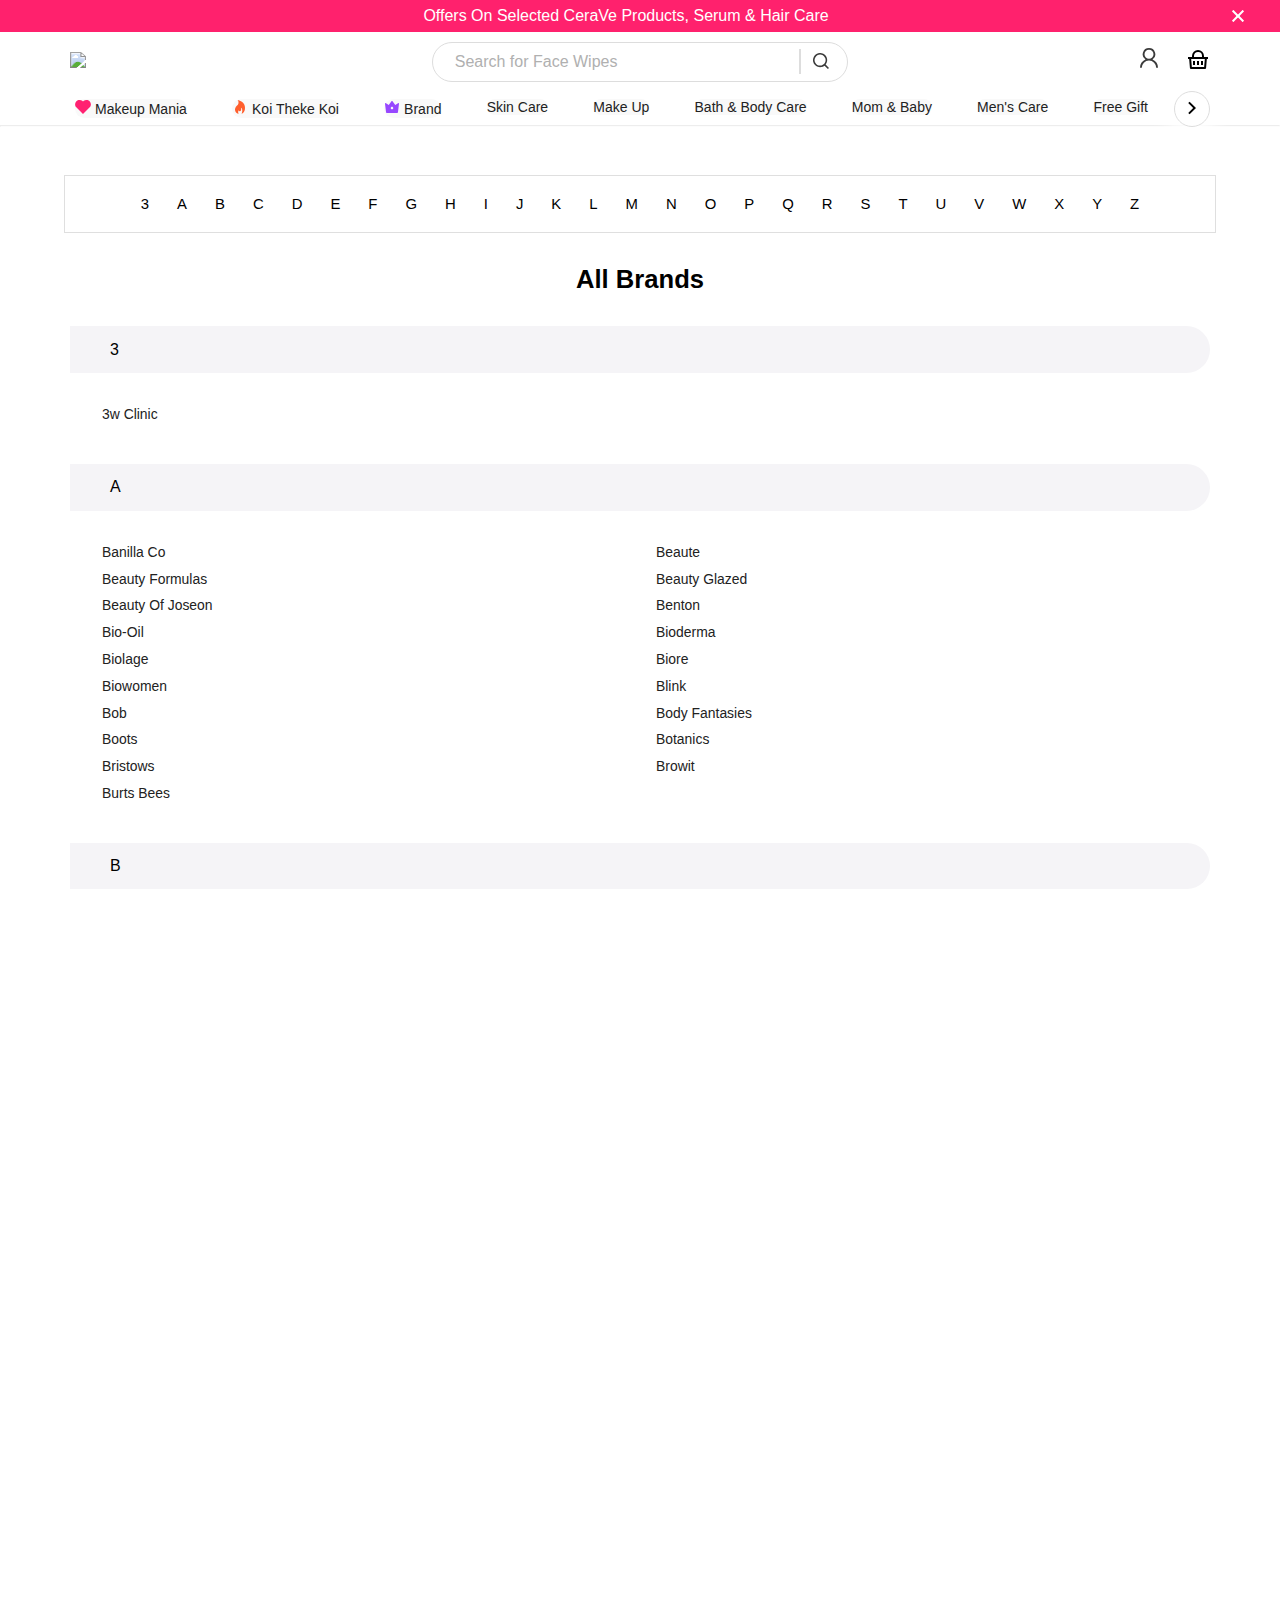
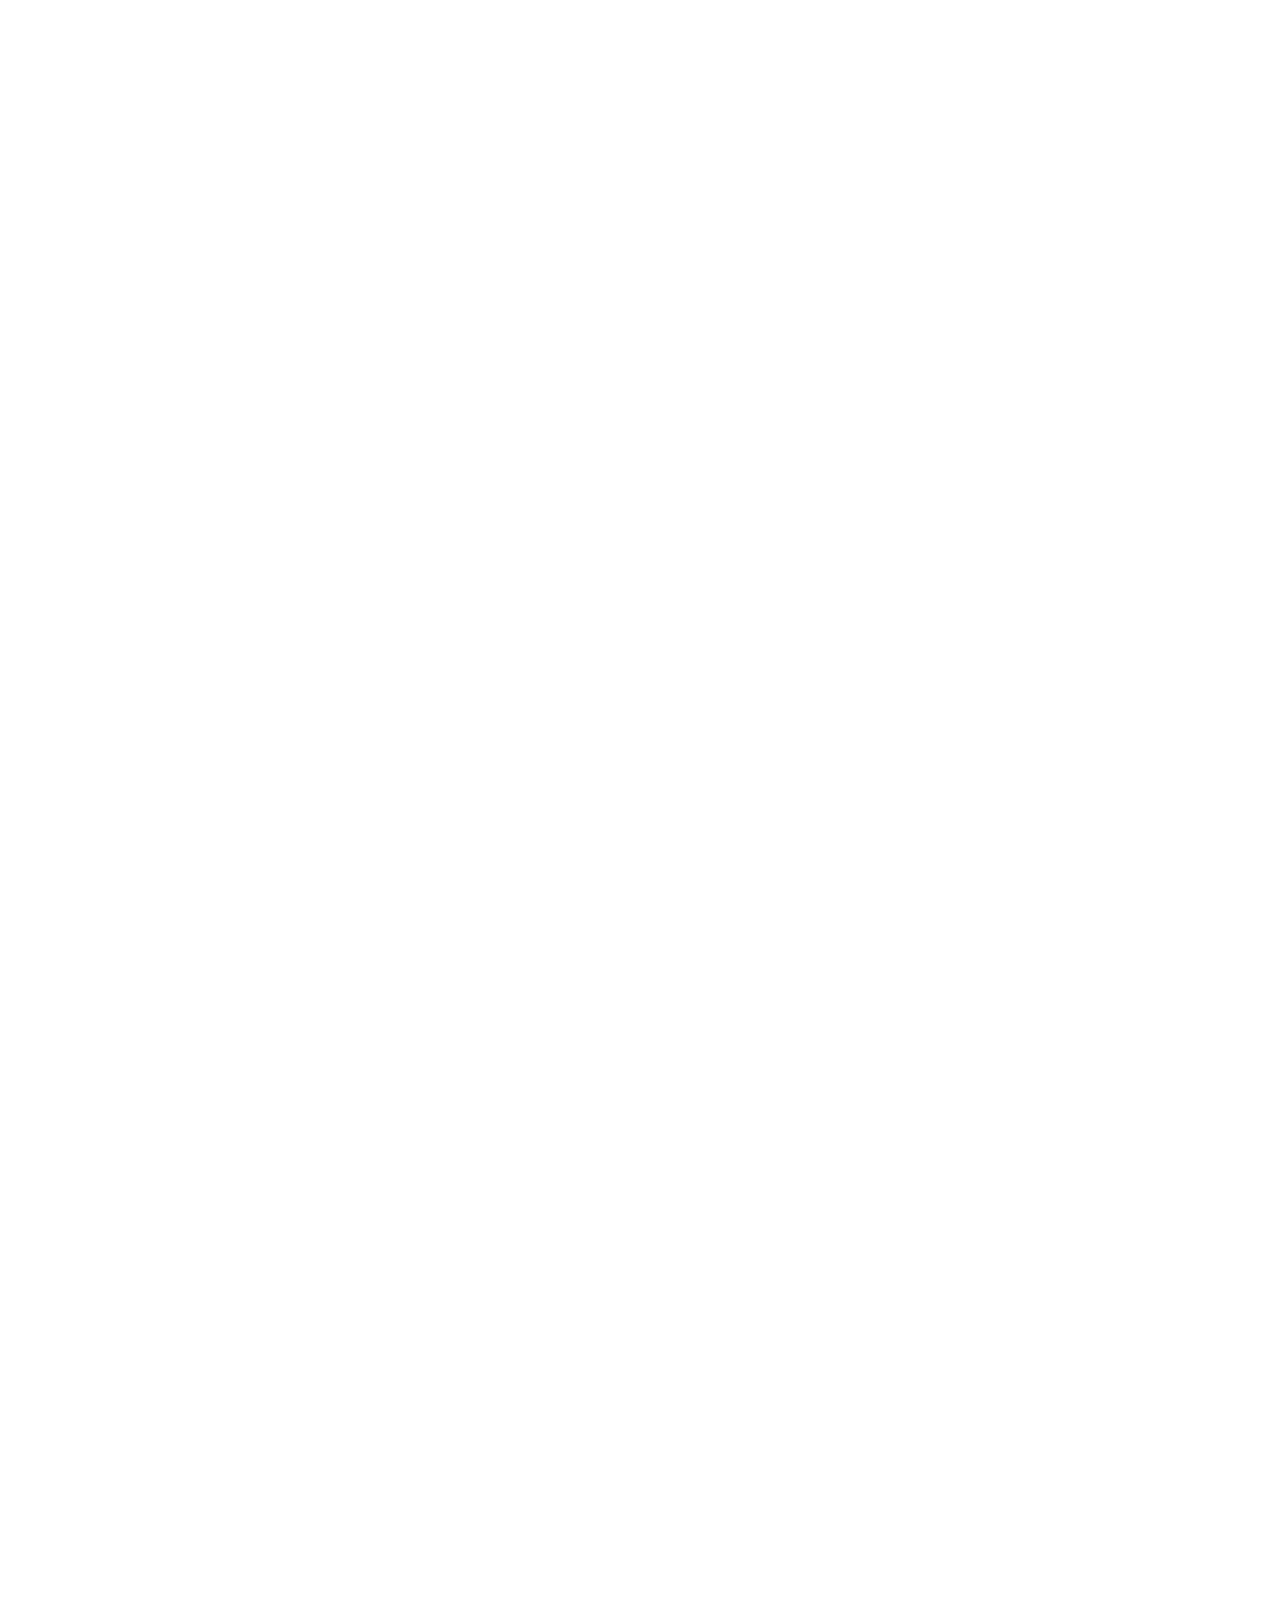
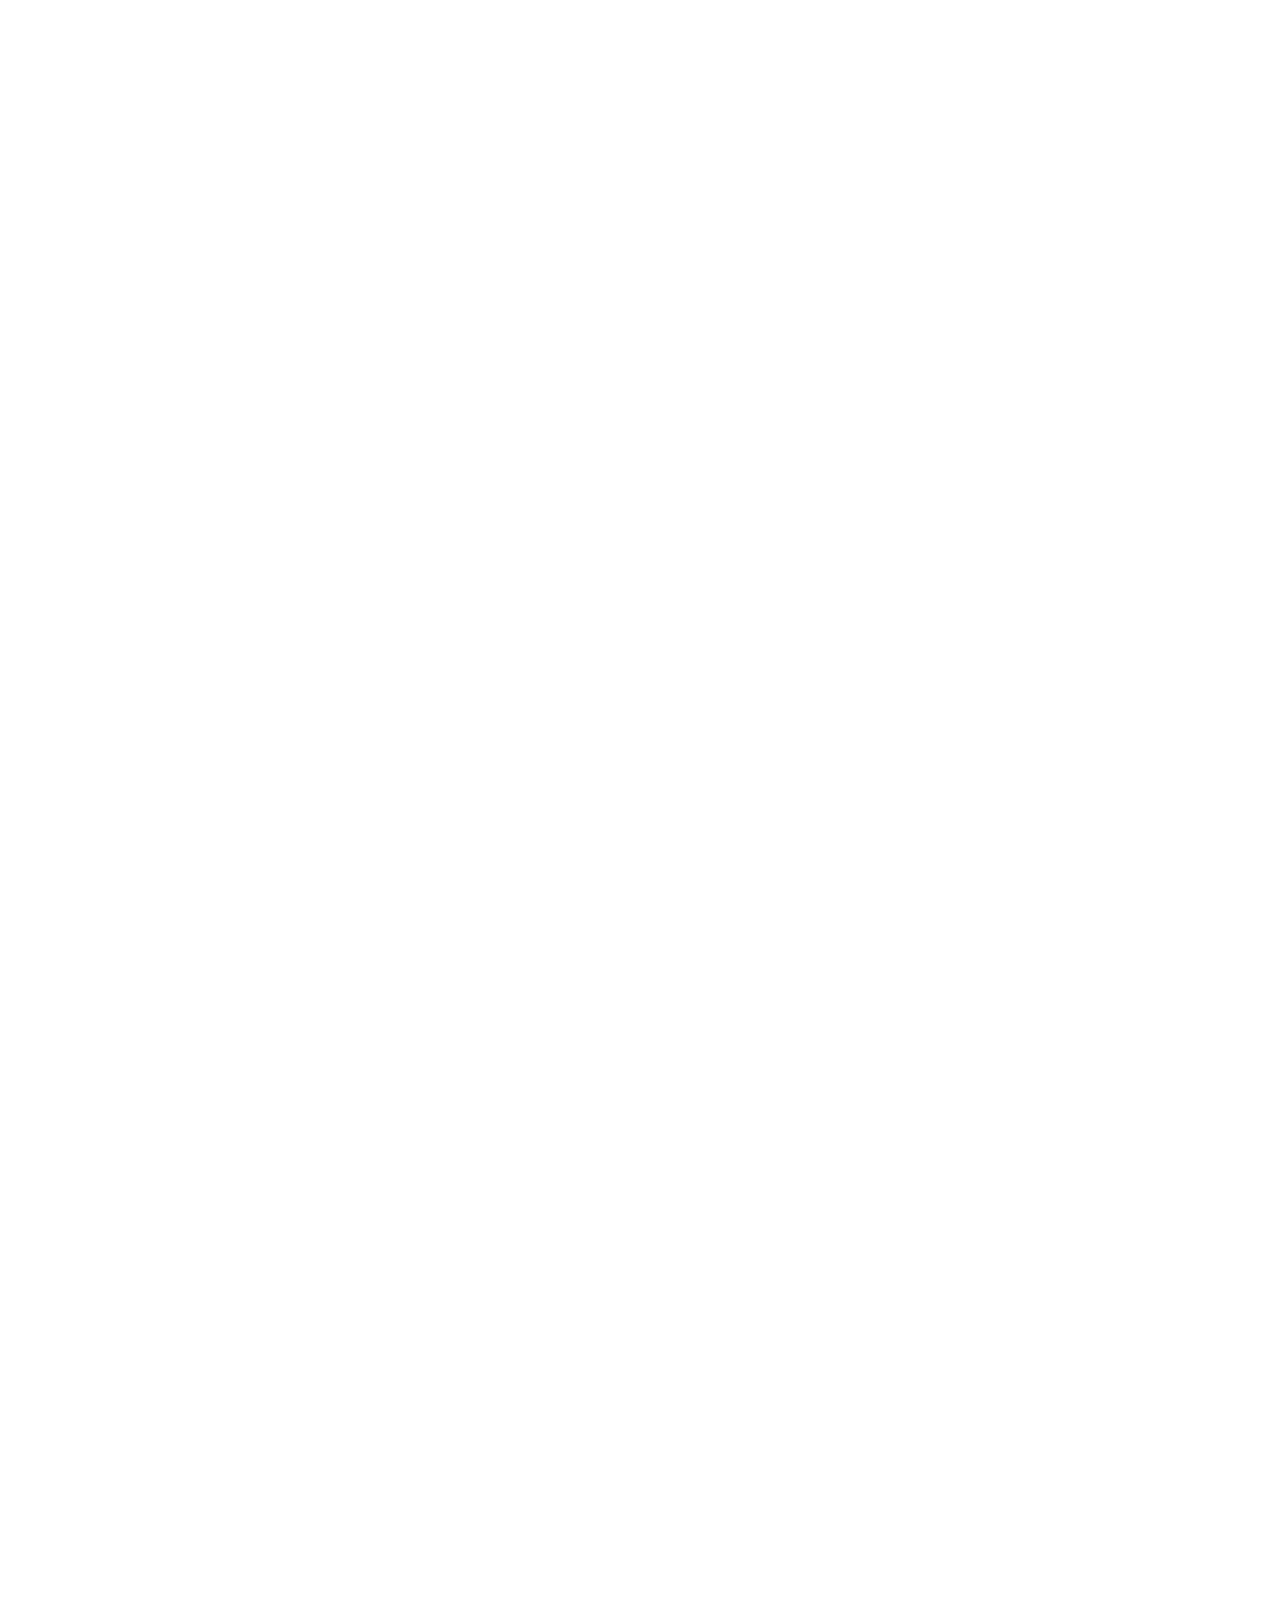
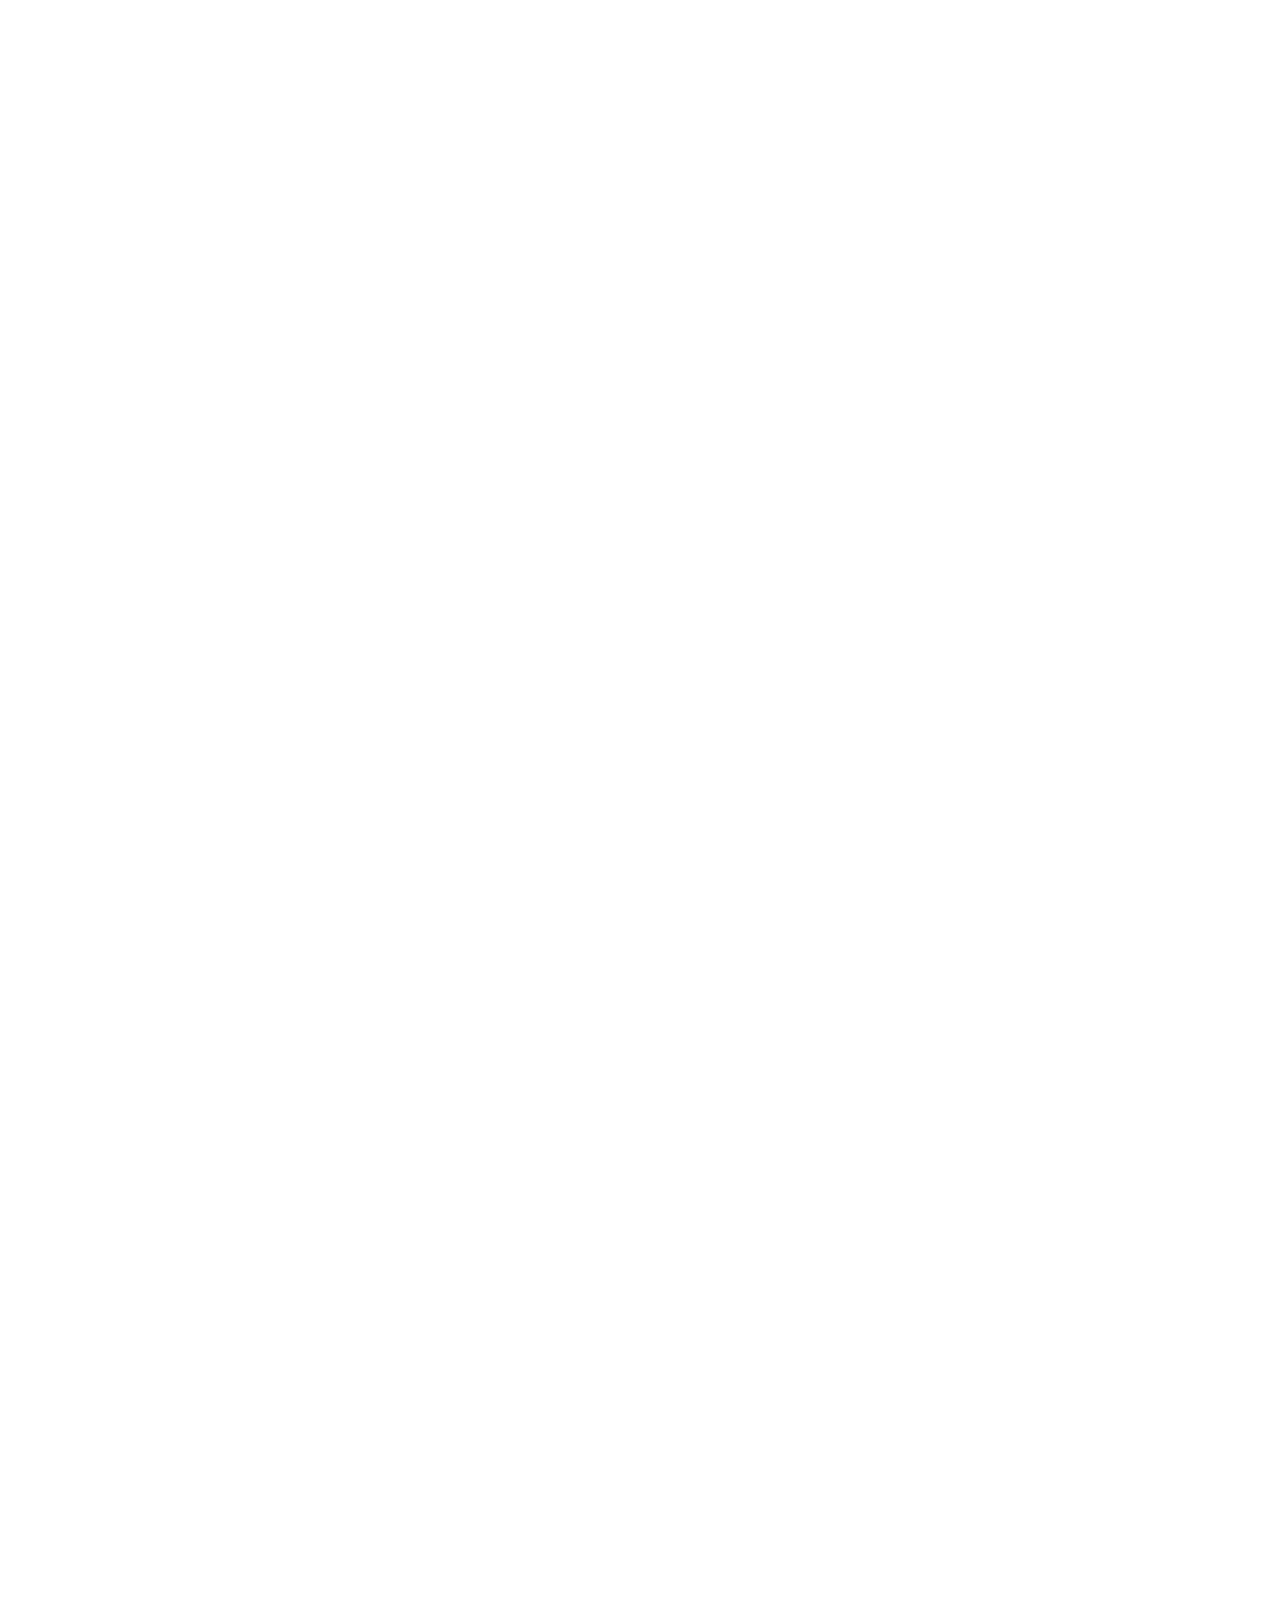
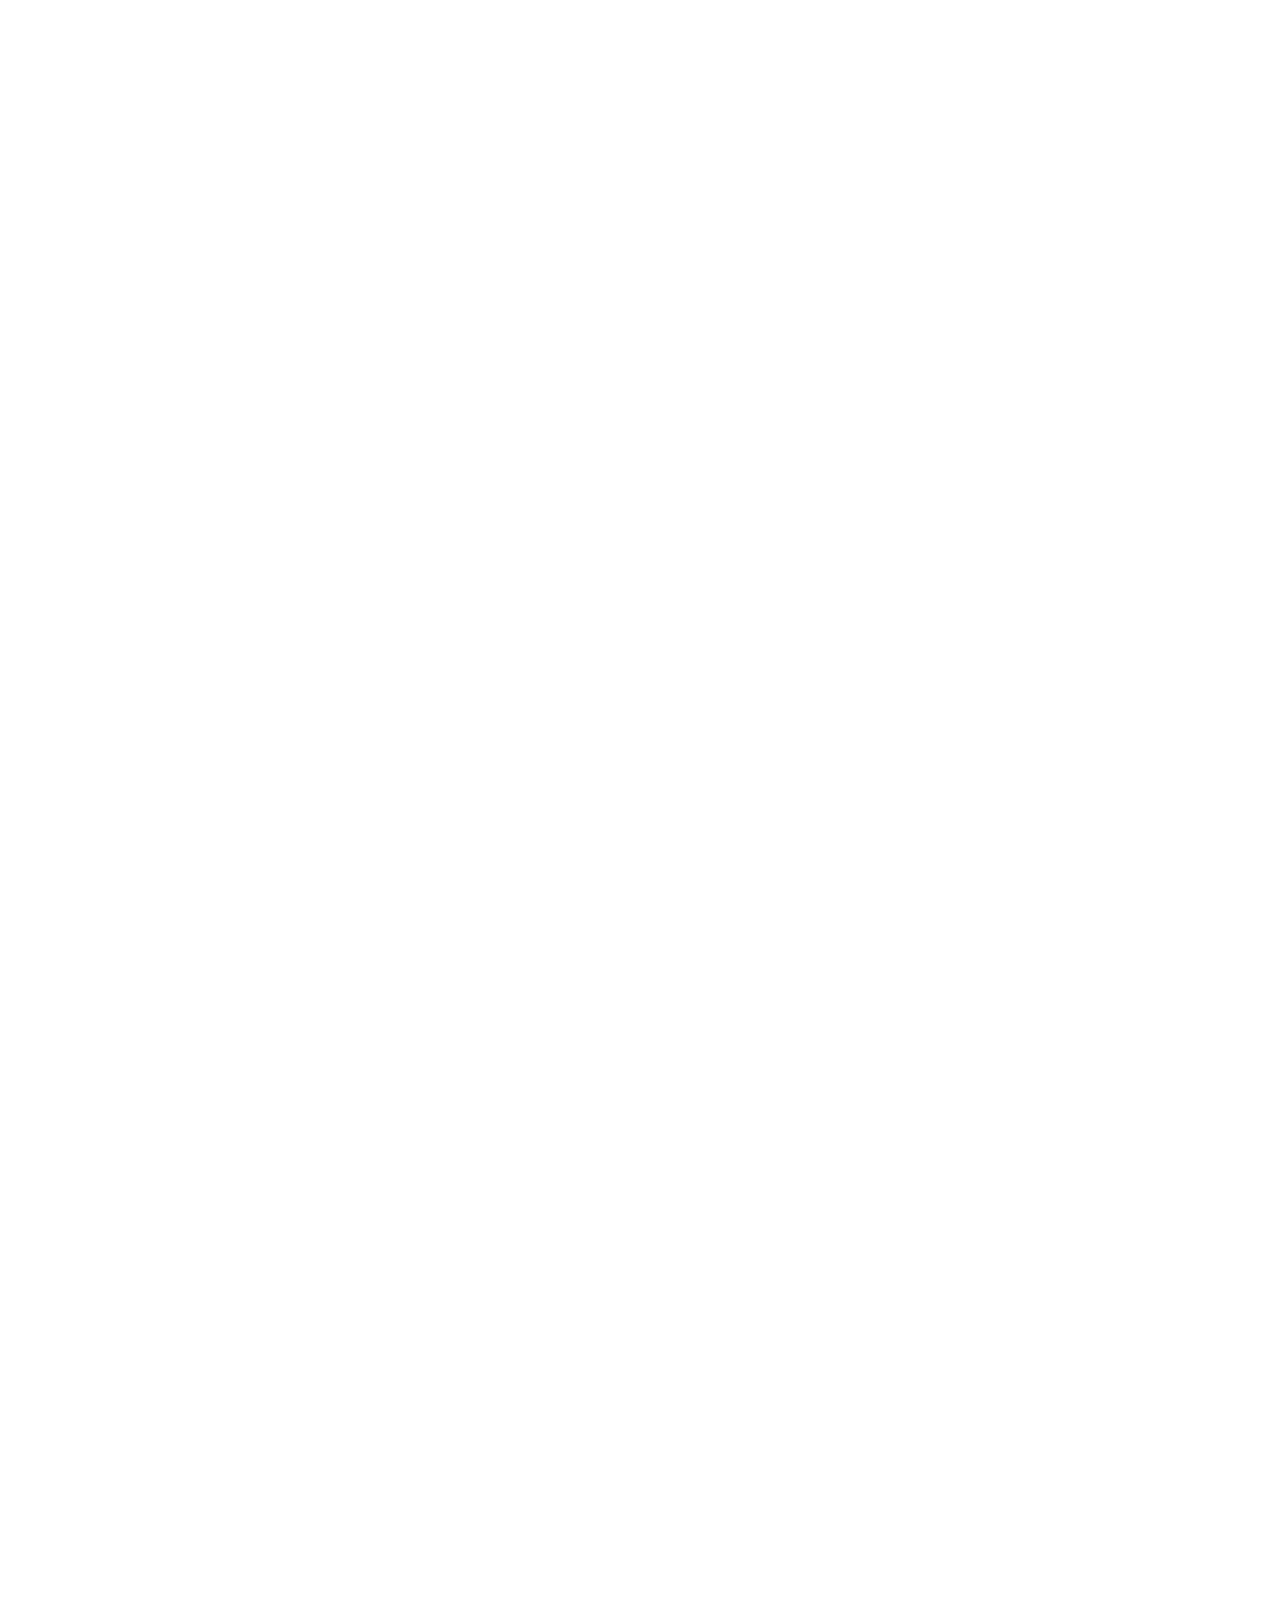
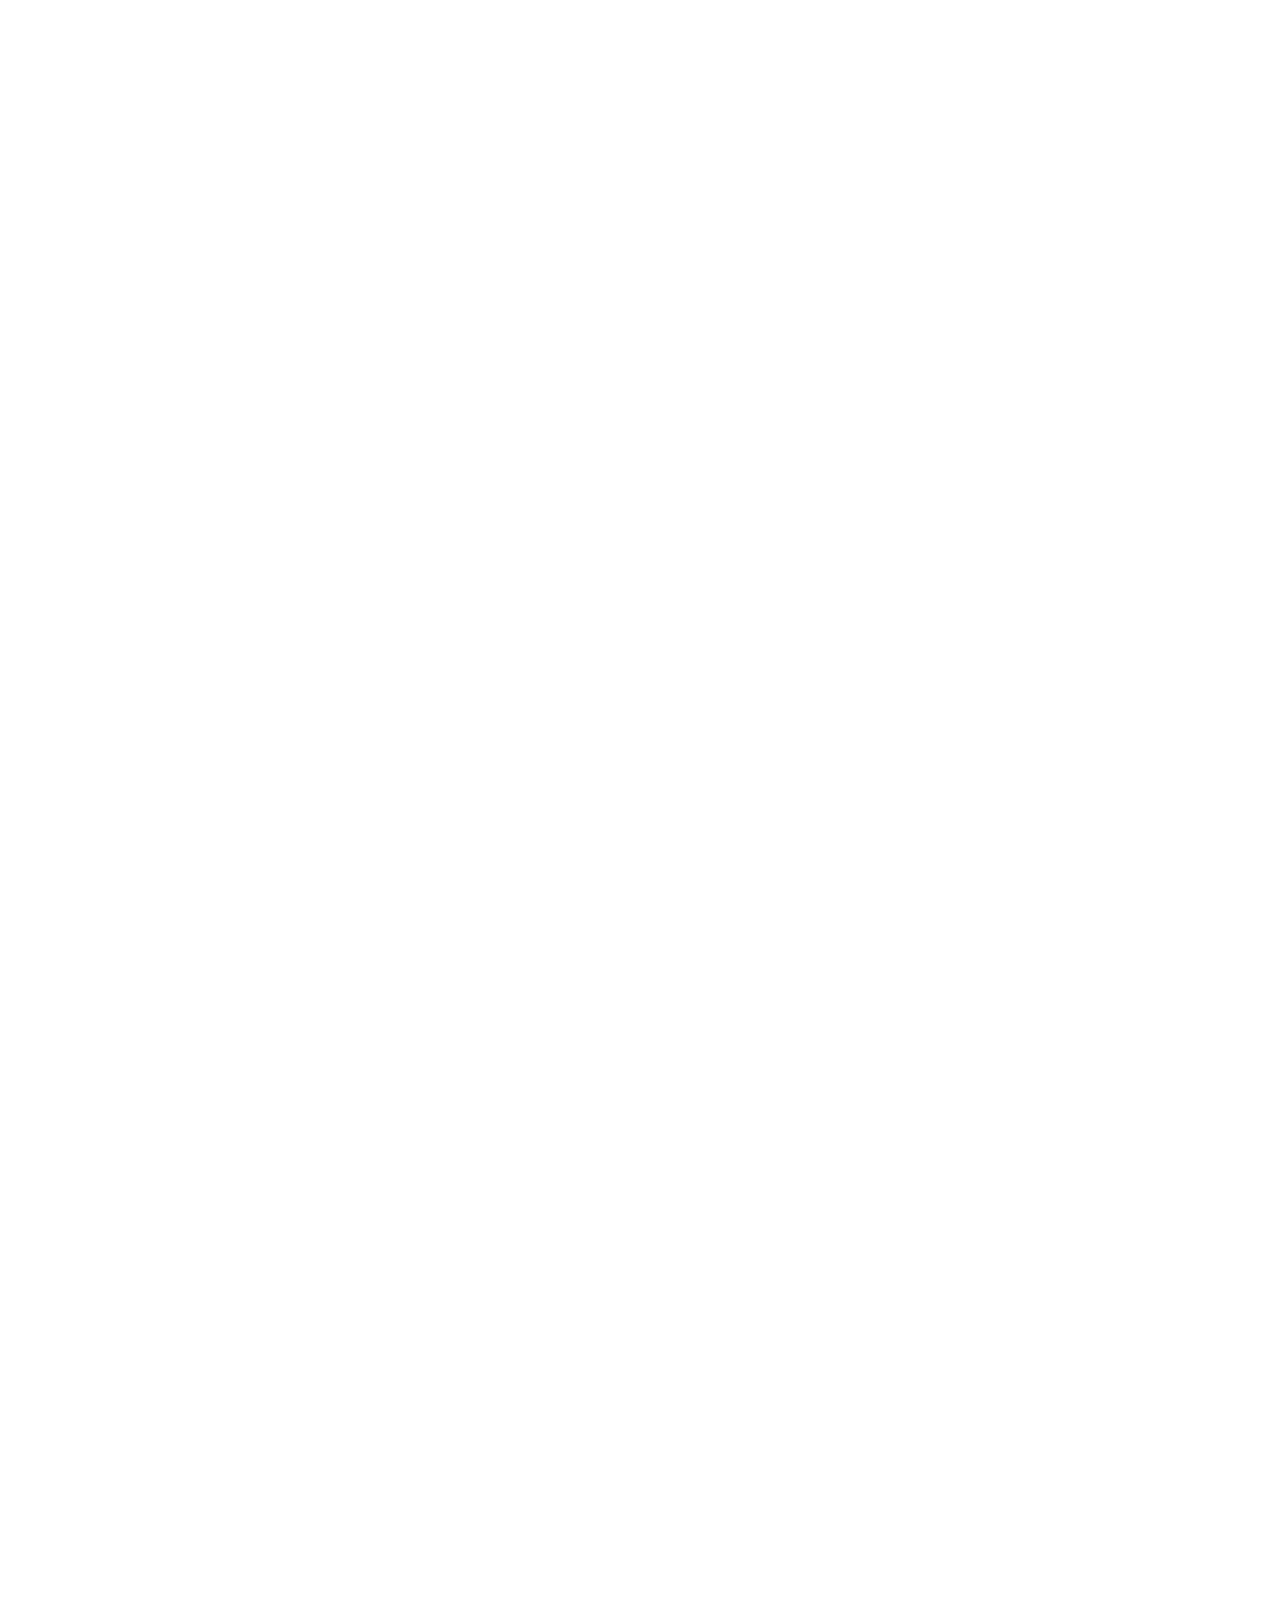
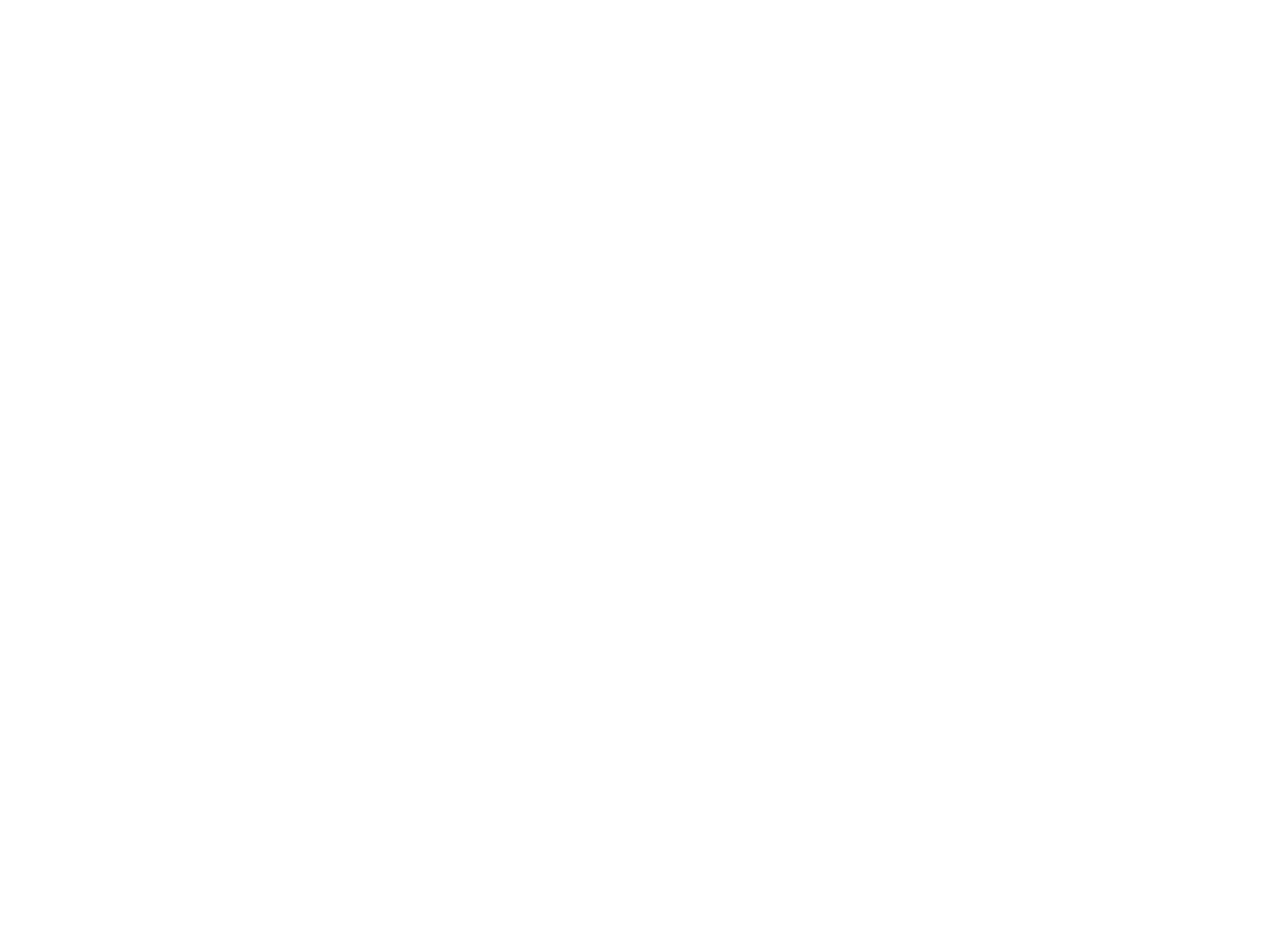
==== commit 72d98d06: "firt commit" ====
--- a/brands.html
+++ b/brands.html
@@ -9,261 +9,220 @@
   <body>
     <!-- most top section start  -->
 
-    <div class="top-mosts-mosts">
-        <div id="top-most-section">
-            <span
-              >SALAMI15 - 15% On Tk 1500 - Tk 3000 Orders | SALAMI20 - 20% On Tk 3000+
-              Orders</span
+    <div class="navbar-wrappers">
+      <div class="alert-topbar">
+        <div class="child-alert-topbar">
+          <span>
+            Offers On Selected CeraVe Products, Serum &amp; Hair Care</span
+          >
+          <button class="alert-topbar-btn">
+            <svg
+              xmlns="http://www.w3.org/2000/svg"
+              width="12"
+              height="12"
+              viewBox="0 0 12 12"
             >
-          </div>
-      
-          <!-- most top section end  -->
-      
-          <!-- Navbar Start  -->
-      
-          <!-- part one  -->
-      
-          <div class="container">
-            <div class="row-part-one">
-              <div class="">
-                <a class="" href="/"
-                  ><img src="https://beautybooth.com.bd/svg/Logo.svg"
-                /></a>
-              </div>
-      
-              <div class="part-one-searchbar">
-                <div class="search-wrap">
-                  <form class="search-bar offset-2">
-                    <input
-                      type="text"
-                      name="search"
-                      placeholder="Search for cream"
-                      autocomplete="off"
-                    />
-                    <button type="submit">
-                      <svg
-                        xmlns="http://www.w3.org/2000/svg"
-                        width="20"
-                        height="20"
-                        viewBox="0 0 24 24"
-                        fill="none"
-                        stroke="currentColor"
-                        stroke-width="1"
-                        stroke-linecap="round"
-                        stroke-linejoin="round"
-                        class="feather feather-search"
-                      >
-                        <circle cx="11" cy="11" r="8" />
-                        <line x1="21" y1="21" x2="16.65" y2="16.65" />
-                      </svg>
-                    </button>
-                  </form>
-                </div>
-              </div>
-      
-              <div class="header-icon">
-                <div>
-                  <a href="#"
-                    ><svg
-                      xmlns="http://www.w3.org/2000/svg"
-                      width="18"
-                      height="19.8"
-                      viewBox="0 0 18 19.8"
-                    >
+              <path
+                id="Path_11309"
+                data-name="Path 11309"
+                d="M84.759,56.108c-.22-.22-.643,0-.643,0l-4.177,4.177a.232.232,0,0,1-.328,0L78.5,59.177a.232.232,0,0,1,0-.328l4.175-4.175v-.643L78.5,49.854a.232.232,0,0,1,0-.328l1.106-1.106a.232.232,0,0,1,.328,0L84.115,52.6a.454.454,0,0,0,.642,0l4.176-4.177a.232.232,0,0,1,.328,0l1.106,1.106a.232.232,0,0,1,0,.328l-4.175,4.175v.643l4.177,4.177a.232.232,0,0,1,0,.328l-1.106,1.106a.232.232,0,0,1-.328,0Z"
+                transform="translate(-78.437 -48.352)"
+                fill="#fff"
+                fill-rule="evenodd"
+              ></path>
+            </svg>
+          </button>
+        </div>
+      </div>
+      <header class="container">
+        <div class="nav-header-searchbar-part">
+          <div class="beautyBoothLogo">
+            <a class="navbar-logo-ancor" href="/">
+              <img src="https://beautybooth.com.bd/svg/Logo.svg" />
+            </a>
+          </div>
+          <div class="nav-header-searchBar">
+            <div class="navbar_search_area">
+              <input
+                class="navbar_search_area_input"
+                type="text"
+                placeholder="Search for Face Wipes"
+              />
+              <div class="input_field-line"></div>
+              <button class="navbar_search_icone">
+                <svg
+                  xmlns="http://www.w3.org/2000/svg"
+                  width="16"
+                  height="16"
+                  viewBox="0 0 16 16"
+                >
+                  <path
+                    id="Path_12"
+                    data-name="Path 12"
+                    d="M14.319,13.206l3.373,3.373-1.115,1.115-3.373-3.373a7.09,7.09,0,1,1,1.114-1.114Zm-1.58-.584a5.511,5.511,0,1,0-.118.118Z"
+                    transform="translate(-1.693 -1.693)"
+                    fill="#3b3b3b"
+                  ></path>
+                </svg>
+              </button>
+            </div>
+          </div>
+          <div class="nav-header-icones">
+            <div class="nav-header-icones-div">
+              <a href="#"
+                ><svg
+                  xmlns="http://www.w3.org/2000/svg"
+                  width="18"
+                  height="19.8"
+                  viewBox="0 0 18 19.8"
+                >
+                  <path
+                    id="user"
+                    d="M15,5a6.3,6.3,0,0,0-3.516,11.531A9.026,9.026,0,0,0,6,24.8H7.8a7.2,7.2,0,0,1,14.4,0H24a9.026,9.026,0,0,0-5.484-8.269A6.3,6.3,0,0,0,15,5Zm0,1.8a4.5,4.5,0,1,1-4.5,4.5A4.486,4.486,0,0,1,15,6.8Z"
+                    transform="translate(-6 -5)"
+                    fill="#3b3b3b"
+                  ></path></svg
+              ></a>
+              <a href="#"
+                ><svg
+                  xmlns="http://www.w3.org/2000/svg"
+                  viewBox="0 0 24 24"
+                  width="24"
+                  height="24"
+                >
+                  <path fill="none" d="M0 0h24v24H0z"></path>
+                  <path
+                    d="M12 2a6 6 0 0 1 6 6v1h4v2h-1.167l-.757 9.083a1 1 0 0 1-.996.917H4.92a1 1 0 0 1-.996-.917L3.166 11H2V9h4V8a6 6 0 0 1 6-6zm6.826 9H5.173l.667 8h12.319l.667-8zM13 13v4h-2v-4h2zm-4 0v4H7v-4h2zm8 0v4h-2v-4h2zm-5-9a4 4 0 0 0-3.995 3.8L8 8v1h8V8a4 4 0 0 0-3.8-3.995L12 4z"
+                  ></path></svg
+              ></a>
+            </div>
+          </div>
+        </div>
+  
+  
+        <div class="nav-header-searchbar-responsive-part">
+          <div class="beautyBoothLogo">
+            <a class="navbar-logo-ancor" href="/">
+              <img src="https://beautybooth.com.bd/svg/Logo.svg" />
+            </a>
+          </div>
+          <div class="responsive-nav-searchbar">
+            <button class="MobileNavbar_search_button__3-obx">
+              <img src="https://beautybooth.com.bd/svg/Search.svg">
+            </button>
+          </div>
+        </div>
+  
+        <div class="container nav-header-menu-part">
+          <div class="nav-header-menu-scroll-btn">
+            <button class="nav-header-menu-scroll-button">
+              <span>
+                <svg xmlns="http://www.w3.org/2000/svg" viewBox="0 0 24 24" width="24" height="24"><path fill="none" d="M0 0h24v24H0z"></path><path d="M13.172 12l-4.95-4.95 1.414-1.414L16 12l-6.364 6.364-1.414-1.414z"></path></svg>
+              </span>
+            </button>
+          </div>
+          <ul class="nav-header-menu-part-row">
+            <li class="nav-header-menu-part-row-li">
+              <a href="#" class="nav-header-menu-part-row-li-a">
+                <span>
+                  <svg
+                    width="16"
+                    height="16"
+                    viewBox="0 0 16 16"
+                    fill="none"
+                    xmlns="http://www.w3.org/2000/svg"
+                  >
+                    <g clip-path="url(#clip0_105_1272)">
                       <path
-                        id="user"
-                        d="M15,5a6.3,6.3,0,0,0-3.516,11.531A9.026,9.026,0,0,0,6,24.8H7.8a7.2,7.2,0,0,1,14.4,0H24a9.026,9.026,0,0,0-5.484-8.269A6.3,6.3,0,0,0,15,5Zm0,1.8a4.5,4.5,0,1,1-4.5,4.5A4.486,4.486,0,0,1,15,6.8Z"
-                        transform="translate(-6 -5)"
-                        fill="#3b3b3b"
-                      ></path></svg
-                  ></a>
-                  <a href="#"
-                    ><svg
-                      xmlns="http://www.w3.org/2000/svg"
-                      viewBox="0 0 24 24"
-                      width="24"
-                      height="24"
-                    >
-                      <path fill="none" d="M0 0h24v24H0z"></path>
-                      <path
-                        d="M12 2a6 6 0 0 1 6 6v1h4v2h-1.167l-.757 9.083a1 1 0 0 1-.996.917H4.92a1 1 0 0 1-.996-.917L3.166 11H2V9h4V8a6 6 0 0 1 6-6zm6.826 9H5.173l.667 8h12.319l.667-8zM13 13v4h-2v-4h2zm-4 0v4H7v-4h2zm8 0v4h-2v-4h2zm-5-9a4 4 0 0 0-3.995 3.8L8 8v1h8V8a4 4 0 0 0-3.8-3.995L12 4z"
-                      ></path></svg
-                  ></a>
-                </div>
-              </div>
-            </div>
-          </div>
-      
-          <!-- Part Two  -->
-      
-          <div class="container">
-            <div class="phone-navbar" style="margin-top: 1rem">
-              <div>
-                <a href="/">
-                  <img src="https://beautybooth.com.bd/svg/Logo.svg" alt="" />
-                </a>
-              </div>
-              <div>
-                <button type="submit">
+                        d="M8.00007 2.57597L7.51207 2.09597C6.68 1.30912 5.57394 0.877679 4.42886 0.893297C3.28377 0.908916 2.18989 1.37037 1.3796 2.17962C0.569306 2.98887 0.10645 4.08216 0.0893578 5.22722C0.0722662 6.37228 0.502286 7.4789 1.28807 8.31197L8.00007 15.024L14.7121 8.30397C15.4978 7.4709 15.9279 6.36428 15.9108 5.21922C15.8937 4.07416 15.4308 2.98087 14.6205 2.17162C13.8102 1.36237 12.7164 0.900916 11.5713 0.885297C10.4262 0.869679 9.32013 1.30112 8.48807 2.08797L8.00007 2.57597Z"
+                        fill="#FF2171"
+                      ></path>
+                    </g>
+                    <defs>
+                      <clipPath id="clip0_105_1272">
+                        <rect width="16" height="16" fill="white"></rect>
+                      </clipPath>
+                    </defs>
+                  </svg>
+                </span>
+                Makeup Mania
+              </a>
+            </li>
+            <li class="nav-header-menu-part-row-li">
+              <a href="#" class="nav-header-menu-part-row-li-a">
+                <span>
                   <svg
+                    width="16"
+                    height="16"
+                    viewBox="0 0 16 16"
+                    fill="none"
                     xmlns="http://www.w3.org/2000/svg"
-                    width="24"
-                    height="24"
-                    viewBox="0 0 24 24"
+                  >
+                    <path
+                      d="M12.2606 5.55847C10.5932 1.81855 5.70271 1 5.70271 1C5.70271 1 7.95936 4.11613 5.07549 6.58024C3.25187 8.13548 2.5309 10.1565 3.31213 12.3637C3.91034 14.0544 5.17594 14.7431 6.53975 15C5.88798 13.4448 6.39243 11.5452 6.44823 11.3419C7.72276 13.7806 10.1312 11.3419 8.9214 8.69153C10.5062 9.12621 10.7428 12.6036 9.5263 14.7742C11.3231 14.0601 12.5195 12.2649 12.8477 10.6645C13.1936 8.99073 12.9303 7.05444 12.2606 5.55847Z"
+                      fill="#FF5E2C"
+                    ></path>
+                  </svg>
+                </span>
+                Koi Theke Koi
+              </a>
+            </li>
+            <li class="nav-header-menu-part-row-li">
+              <a href="#" class="nav-header-menu-part-row-li-a">
+                <span>
+                  <svg
+                    width="16"
+                    height="16"
+                    viewBox="0 0 16 16"
                     fill="none"
-                    stroke="currentColor"
-                    stroke-width="2"
-                    stroke-linecap="round"
-                    stroke-linejoin="round"
-                    class="feather feather-search"
+                    xmlns="http://www.w3.org/2000/svg"
                   >
-                    <circle cx="11" cy="11" r="8" />
-                    <line x1="21" y1="21" x2="16.65" y2="16.65" />
+                    <path
+                      d="M2.01141 4.16553L4.74531 5.90835L7.4701 2.26088C7.53032 2.1802 7.60981 2.11443 7.70197 2.06905C7.79413 2.02367 7.8963 2 7.99996 2C8.10362 2 8.20578 2.02367 8.29794 2.06905C8.39011 2.11443 8.4696 2.1802 8.52982 2.26088L11.2546 5.90835L13.9885 4.16553C14.092 4.09971 14.213 4.06358 14.3372 4.06142C14.4615 4.05926 14.5838 4.09116 14.6897 4.15335C14.7956 4.21553 14.8807 4.30541 14.9349 4.41235C14.989 4.51929 15.0101 4.63883 14.9955 4.75685L13.926 13.4504C13.9074 13.6018 13.8312 13.7414 13.7121 13.8427C13.593 13.944 13.4391 14 13.2796 14H2.72027C2.56084 14 2.40695 13.944 2.28781 13.8427C2.16867 13.7414 2.09255 13.6018 2.0739 13.4504L1.00442 4.75622C0.98997 4.63826 1.01112 4.51881 1.06536 4.41197C1.11961 4.30512 1.20469 4.21535 1.31056 4.15325C1.41643 4.09114 1.53868 4.0593 1.66286 4.06148C1.78705 4.06365 1.90799 4.09976 2.01141 4.16553ZM7.99996 10.2654C8.34523 10.2654 8.67637 10.1342 8.92051 9.90078C9.16466 9.66732 9.30182 9.35068 9.30182 9.02052C9.30182 8.69036 9.16466 8.37373 8.92051 8.14027C8.67637 7.90681 8.34523 7.77565 7.99996 7.77565C7.65468 7.77565 7.32355 7.90681 7.07941 8.14027C6.83526 8.37373 6.6981 8.69036 6.6981 9.02052C6.6981 9.35068 6.83526 9.66732 7.07941 9.90078C7.32355 10.1342 7.65468 10.2654 7.99996 10.2654Z"
+                      fill="#9747FF"
+                    ></path>
                   </svg>
-                </button>
-              </div>
-            </div>
-          </div>
-      
-          <!-- Menu Section start  -->
-      
-          <div class="header-menu">
-            <div class="container">
-              <ul class="ul-menu">
-                <li class="li-menu">
-                  <a href="#" class="a-menu">
-                    <div>
-                      <span>
-                        <svg
-                          width="16"
-                          height="16"
-                          viewBox="0 0 16 16"
-                          fill="none"
-                          xmlns="http://www.w3.org/2000/svg"
-                        >
-                          <g clip-path="url(#clip0_105_1272)">
-                            <path
-                              d="M8.00007 2.57597L7.51207 2.09597C6.68 1.30912 5.57394 0.877679 4.42886 0.893297C3.28377 0.908916 2.18989 1.37037 1.3796 2.17962C0.569306 2.98887 0.10645 4.08216 0.0893578 5.22722C0.0722662 6.37228 0.502286 7.4789 1.28807 8.31197L8.00007 15.024L14.7121 8.30397C15.4978 7.4709 15.9279 6.36428 15.9108 5.21922C15.8937 4.07416 15.4308 2.98087 14.6205 2.17162C13.8102 1.36237 12.7164 0.900916 11.5713 0.885297C10.4262 0.869679 9.32013 1.30112 8.48807 2.08797L8.00007 2.57597Z"
-                              fill="#FF2171"
-                            ></path>
-                          </g>
-                          <defs>
-                            <clipPath id="clip0_105_1272">
-                              <rect width="16" height="16" fill="white"></rect>
-                            </clipPath>
-                          </defs>
-                        </svg>
-                      </span>
-                      <span class="text-menu text-menu-one">Makeup Mania</span>
-                    </div>
-                  </a>
-                </li>
-                <li class="li-menu">
-                  <a href="#" class="a-menu">
-                    <div>
-                      <span>
-                        <svg
-                          width="16"
-                          height="16"
-                          viewBox="0 0 16 16"
-                          fill="none"
-                          xmlns="http://www.w3.org/2000/svg"
-                        >
-                          <path
-                            d="M12.2606 5.55847C10.5932 1.81855 5.70271 1 5.70271 1C5.70271 1 7.95936 4.11613 5.07549 6.58024C3.25187 8.13548 2.5309 10.1565 3.31213 12.3637C3.91034 14.0544 5.17594 14.7431 6.53975 15C5.88798 13.4448 6.39243 11.5452 6.44823 11.3419C7.72276 13.7806 10.1312 11.3419 8.9214 8.69153C10.5062 9.12621 10.7428 12.6036 9.5263 14.7742C11.3231 14.0601 12.5195 12.2649 12.8477 10.6645C13.1936 8.99073 12.9303 7.05444 12.2606 5.55847Z"
-                            fill="#FF5E2C"
-                          ></path>
-                        </svg>
-                      </span>
-                      <span class="text-menu text-menu-one">koi theke koi</span>
-                    </div>
-                  </a>
-                </li>
-                <li class="li-menu">
-                  <a href="#" class="a-menu">
-                    <div>
-                      <span
-                        ><svg
-                          width="16"
-                          height="16"
-                          viewBox="0 0 16 16"
-                          fill="none"
-                          xmlns="http://www.w3.org/2000/svg"
-                        >
-                          <path
-                            d="M2.01141 4.16553L4.74531 5.90835L7.4701 2.26088C7.53032 2.1802 7.60981 2.11443 7.70197 2.06905C7.79413 2.02367 7.8963 2 7.99996 2C8.10362 2 8.20578 2.02367 8.29794 2.06905C8.39011 2.11443 8.4696 2.1802 8.52982 2.26088L11.2546 5.90835L13.9885 4.16553C14.092 4.09971 14.213 4.06358 14.3372 4.06142C14.4615 4.05926 14.5838 4.09116 14.6897 4.15335C14.7956 4.21553 14.8807 4.30541 14.9349 4.41235C14.989 4.51929 15.0101 4.63883 14.9955 4.75685L13.926 13.4504C13.9074 13.6018 13.8312 13.7414 13.7121 13.8427C13.593 13.944 13.4391 14 13.2796 14H2.72027C2.56084 14 2.40695 13.944 2.28781 13.8427C2.16867 13.7414 2.09255 13.6018 2.0739 13.4504L1.00442 4.75622C0.98997 4.63826 1.01112 4.51881 1.06536 4.41197C1.11961 4.30512 1.20469 4.21535 1.31056 4.15325C1.41643 4.09114 1.53868 4.0593 1.66286 4.06148C1.78705 4.06365 1.90799 4.09976 2.01141 4.16553ZM7.99996 10.2654C8.34523 10.2654 8.67637 10.1342 8.92051 9.90078C9.16466 9.66732 9.30182 9.35068 9.30182 9.02052C9.30182 8.69036 9.16466 8.37373 8.92051 8.14027C8.67637 7.90681 8.34523 7.77565 7.99996 7.77565C7.65468 7.77565 7.32355 7.90681 7.07941 8.14027C6.83526 8.37373 6.6981 8.69036 6.6981 9.02052C6.6981 9.35068 6.83526 9.66732 7.07941 9.90078C7.32355 10.1342 7.65468 10.2654 7.99996 10.2654Z"
-                            fill="#9747FF"
-                          ></path>
-                        </svg>
-                      </span>
-                      <span class="text-menu text-menu-two"> Brand</span>
-                    </div>
-                  </a>
-                </li>
-                <li class="li-menu">
-                  <a href="#" class="a-menu">
-                    <div>
-                      <span class="text-menu">Skin Care</span>
-                    </div>
-                  </a>
-                </li>
-                <li class="li-menu">
-                  <a href="#" class="a-menu">
-                    <div>
-                      <span class="text-menu">Make Up</span>
-                    </div>
-                  </a>
-                </li>
-                <li class="li-menu">
-                  <a href="#" class="a-menu">
-                    <div>
-                      <span class="text-menu">Bath & Body Care</span>
-                    </div>
-                  </a>
-                </li>
-                <li class="li-menu">
-                  <a href="#" class="a-menu">
-                    <div>
-                      <span class="text-menu">Mom & Baby Care</span>
-                    </div>
-                  </a>
-                </li>
-                <li class="li-menu">
-                  <a href="#" class="a-menu">
-                    <div>
-                      <span class="text-menu">Men's Care</span>
-                    </div>
-                  </a>
-                </li>
-                <li class="li-menu">
-                  <a href="#" class="a-menu">
-                    <div>
-                      <span class="text-menu">Free Gift</span>
-                    </div>
-                  </a>
-                </li>
-                <!-- <li class="menu-icone">
-                    <a href="#">
-                        <svg xmlns="http://www.w3.org/2000/svg" viewBox="0 0 24 24" width="24" height="24"><path fill="none" d="M0 0h24v24H0z"></path><path d="M13.172 12l-4.95-4.95 1.414-1.414L16 12l-6.364 6.364-1.414-1.414z"></path></svg>
-                    </a>
-                </li> -->
-              </ul>
-            </div>
-          </div>
-
+                </span>
+                Brand
+              </a>
+            </li>
+            <li class="nav-header-menu-part-row-li">
+              <a href="#" class="nav-header-menu-part-row-li-a"> Skin Care </a>
+            </li>
+            <li class="nav-header-menu-part-row-li">
+              <a href="#" class="nav-header-menu-part-row-li-a"> Make Up </a>
+            </li>
+            <li class="nav-header-menu-part-row-li">
+              <a href="#" class="nav-header-menu-part-row-li-a">
+                Bath & Body Care
+              </a>
+            </li>
+            <li class="nav-header-menu-part-row-li">
+              <a href="#" class="nav-header-menu-part-row-li-a"> Mom & Baby </a>
+            </li>
+            <li class="nav-header-menu-part-row-li">
+              <a href="#" class="nav-header-menu-part-row-li-a"> Men's Care </a>
+            </li>
+            <li class="nav-header-menu-part-row-li">
+              <a href="#" class="nav-header-menu-part-row-li-a"> Free Gift </a>
+            </li>
+          </ul>
+        </div>
+      </header>
+      <hr id="hr">
     </div>
 
     <!-- Menu Section End -->
 
     <!-- Navbar End -->
 
-    <div class="hr"></div>
+
 
     <!-- Brand Section Start  -->
 
     <div class="brands-top-most">
       <div class="symbol-list">
-        <ul>
+        <ul class="container">
           <li>
             <a href="#three3">
               <button class="btn-style">3</button>
@@ -371,32 +330,32 @@
           </li>
           <li>
             <a href="#u">
-              <button class="btn-style" onclick="myFun()">U</button>
+              <button class="btn-style">U</button>
             </a>
           </li>
           <li>
             <a href="#v">
-              <button class="btn-style" onclick="myFun()">V</button>
+              <button class="btn-style">V</button>
             </a>
           </li>
           <li>
             <a href="#w">
-              <button class="btn-style" onclick="myFun()">W</button>
+              <button class="btn-style">W</button>
             </a>
           </li>
           <li>
             <a href="#x">
-              <button class="btn-style" onclick="myFun()">X</button>
+              <button class="btn-style">X</button>
             </a>
           </li>
           <li>
             <a href="#y">
-              <button class="btn-style" onclick="myFun()">Y</button>
+              <button class="btn-style">Y</button>
             </a>
           </li>
           <li>
             <a href="#z">
-              <button class="btn-style" onclick="myFun()">Z</button>
+              <button class="btn-style">Z</button>
             </a>
           </li>
         </ul>
@@ -2056,17 +2015,40 @@
           </div>
 
 
-          <!-- <footer style="margin-bottom:4rem;">
-            <div class="container footer-section" style="margin-top:3rem; padding:1.5rem">
+
+          <footer class="container" style="margin-bottom: 2rem">
+            <div
+              class="container footer-section"
+              style="margin-top: 3rem; padding: 1.5rem"
+            >
               <div class="row-footer-part">
                 <div>
                   <div class="row-footer-part-sec1">
-                    <div class="number-align">
-                      <div class="card" >
+                    <div class="number-align" style="background-color: #ffffff">
+                      <div class="card">
                         <a
-                          style="background-color: rgb(255,255,255) ;text-decoration: none; text-align: center; padding:.5rem;"
+                          style="
+                            background-color: rgb(255, 255, 255);
+                            text-decoration: none;
+                            text-align: center;
+                            padding: 0.5rem;
+                          "
                           href="tel:+8801643007383"
-                          ><span style="color: #222222; font-family: var(--p-font); font-weight: 400; font-size: 1rem;"> <span><img src="https://beautybooth.com.bd/_next/image?url=%2Fsvg%2FPhone.svg&w=16&q=75" alt=""></span> +8801643007383</span></a
+                          ><span
+                            style="
+                              color: #222222;
+                              font-family: var(--p-font);
+                              font-weight: 400;
+                              font-size: 1rem;
+                            "
+                          >
+                            <span
+                              ><img
+                                src="https://beautybooth.com.bd/_next/image?url=%2Fsvg%2FPhone.svg&w=16&q=75"
+                                alt=""
+                            /></span>
+                            +8801643007383</span
+                          ></a
                         >
                       </div>
                     </div>
@@ -2075,88 +2057,152 @@
                         <div>
                           <a href="#">
                             <img
-                          src="https://beautybooth.com.bd/_next/image?url=%2Fsvg%2FInstagram.svg&w=32&q=75"
-                          alt=""
-                        />
+                              src="https://beautybooth.com.bd/_next/image?url=%2Fsvg%2FInstagram.svg&w=32&q=75"
+                              alt=""
+                            />
                           </a>
                         </div>
                         <div>
                           <a href="#">
                             <img
-                          src="https://beautybooth.com.bd/_next/image?url=%2Fsvg%2FFacebook.svg&w=32&q=75"
-                          alt=""
-                        />
+                              src="https://beautybooth.com.bd/_next/image?url=%2Fsvg%2FFacebook.svg&w=32&q=75"
+                              alt=""
+                            />
                           </a>
                         </div>
                         <div>
                           <a href="#">
                             <img
-                          src="https://beautybooth.com.bd/_next/image?url=%2Fsvg%2FYouTube.svg&w=32&q=75"
-                          alt=""
-                        />
+                              src="https://beautybooth.com.bd/_next/image?url=%2Fsvg%2FYouTube.svg&w=32&q=75"
+                              alt=""
+                            />
                           </a>
                         </div>
                         <div>
                           <a href="#">
                             <img
-                          src="https://beautybooth.com.bd/_next/image?url=%2Fsvg%2FLinkedin.svg&w=32&q=75"
-                          alt=""
-                        />
+                              src="https://beautybooth.com.bd/_next/image?url=%2Fsvg%2FLinkedin.svg&w=32&q=75"
+                              alt=""
+                            />
                           </a>
                         </div>
                       </div>
                     </div>
                   </div>
                 </div>
+                <div>
+                  <div class="row-footer-text">
+                    <div style="margin-top: 0.5rem; margin-left: 0.25rem">
+                      <div>
+                        <a style="text-decoration: none" href="#">
+                          <h5
+                            style="
+                              font-family: var(--p-font);
+                              color: #222;
+                              font-weight: 400;
+                              font-size: 14px;
+                              margin-bottom: 0.3rem;
+                            "
+                          >
+                            FAQ
+                          </h5>
+                          <h6
+                            style="
+                              font-family: var(--p-font);
+                              color: #222;
+                              font-weight: 400;
+                              font-size: 14px;
+                              margin-bottom: 0.3rem;
+                            "
+                          >
+                            Return & Refund Policy
+                          </h6>
+                          <h6
+                            style="
+                              font-family: var(--p-font);
+                              color: #222;
+                              font-weight: 400;
+                              font-size: 14px;
+                            "
+                          >
+                            Contact Us
+                          </h6>
+                        </a>
+                      </div>
+                    </div>
       
+                    <div style="margin-top: 0.5rem">
+                      <div>
+                        <a style="text-decoration: none" href="#">
+                          <h5
+                            style="
+                              font-family: var(--p-font);
+                              color: #222;
+                              font-weight: 400;
+                              font-size: 14px;
+                              margin-bottom: 0.3rem;
+                            "
+                          >
+                            About Us
+                          </h5>
+                          <h6
+                            style="
+                              font-family: var(--p-font);
+                              color: #222;
+                              font-weight: 400;
+                              font-size: 14px;
+                              margin-bottom: 0.3rem;
+                            "
+                          >
+                            Privacy Policies
+                          </h6>
+                          <h6
+                            style="
+                              font-family: var(--p-font);
+                              color: #222;
+                              font-weight: 400;
+                              font-size: 14px;
+                            "
+                          >
+                            Terms & Conditions
+                          </h6>
+                        </a>
+                      </div>
+                    </div>
+                  </div>
+                </div>
                 <div>
-                    <div class="row-footer-text">
-                        <div style="margin-top:.5rem; margin-left:.25rem">
-                            <div>
-                              <a style="text-decoration: none;" href="#">
-                                <h5 style="font-family: var(--p-font); color:#222; font-weight: 400; font-size:14px; margin-bottom:.3rem;">FAQ</h5>
-                                <h6 style="font-family: var(--p-font); color:#222; font-weight: 400; font-size:14px; margin-bottom:.3rem">Return & Refund Policy</h6>
-                                <h6 style="font-family: var(--p-font); color:#222; font-weight: 400; font-size:14px">Contact Us</h6>
-                              </a>
-                            </div>
-                          </div>
-                
-                          <div style="margin-top: .5rem;">
-                            <div>
-                              <a style="text-decoration: none;" href="#">
-                                <h5 style="font-family: var(--p-font); color:#222; font-weight: 400; font-size:14px; margin-bottom:.3rem">About Us</h5>
-                                <h6 style="font-family: var(--p-font); color:#222; font-weight: 400; font-size:14px; margin-bottom:.3rem">Privacy Policies</h6>
-                                <h6 style="font-family: var(--p-font); color:#222; font-weight: 400; font-size:14px">Terms & Conditions</h6>
-                              </a>
-                            </div>
-                          </div>
-                    </div>
-                </div>
-      
-                <div>
-                  <span style="display:inline-block;font-size:14px; font-weight: 600; font-family:var(--p-font); color:#222; margin-left: 5px;margin-bottom:15px">Subscribe Our Newsletter</span>
-    
-    
-    
+                  <span
+                    style="
+                      display: inline-block;
+                      font-size: 14px;
+                      font-weight: 600;
+                      font-family: var(--p-font);
+                      color: #222;
+                      margin-left: 5px;
+                      margin-bottom: 15px;
+                    "
+                    >Subscribe Our Newsletter</span
+                  >
                   <div class="footer-button-mkv">
-                    <input type="email" placeholder="Your mail address" value="">
+                    <input type="email" placeholder="Your mail address" value="" />
                     <button>
-                      <img src="https://beautybooth.com.bd/svg/Send.svg">
+                      <img src="https://beautybooth.com.bd/svg/Send.svg" />
                     </button>
                   </div>
                 </div>
               </div>
-              <div class="row">
-                <div style="margin-top:1.5rem">
+              <div class="row" id="footer-last-image">
+                <div style="margin-top: 1.5rem">
                   <img
-                    style="width:100%"
+                    style="width: 100%"
                     src="https://beautybooth.com.bd/ssl.jpg"
                     alt=""
                   />
                 </div>
               </div>
             </div>
-          </footer> -->
+          </footer>
     
     
 
--- a/style.css
+++ b/style.css
@@ -6,23 +6,36 @@
 }
 
 :root {
-    --head-font: arsenal, sans-serif;
-    --p-font: roboto, sans-serif;
+    --head-font: Arsenal, sans-serif;
+    --p-font: Roboto, sans-serif;
 }
 
 .container {
-    max-width: 1300px;
-    padding: 0px 4.5rem;
-}
-.footer-container{
-    max-width: 1300px;
-    padding:0px 4.5rem;
-}
-body{
-    width:100vw;
-}
-html {
+    max-width: 1500px;
+    margin: 0 auto;
+}
+
+
+
+
+
+
+
+
+
+
+
+
+
+
+
+html,
+body {
+    overflow-x: hidden;
     scroll-behavior: smooth;
+    width: 100%;
+    height: 100%;
+    position: relative;
 }
 
 li {
@@ -34,14 +47,681 @@
     color: #000;
 }
 
+
+/* Hero Section Start */
+.swiper {
+    position: relative;
+    width: 100%;
+}
+
+.swiper-slide {
+    text-align: center;
+    font-size: 18px;
+    background: #fff;
+}
+.swiper-slide img {
+    display: block;
+    width: 100%;
+    object-fit: cover;
+}
+.swiper-pagination {
+    width: auto !important;
+    left: auto !important;
+    right: 10px;
+    bottom: 20px !important;
+    background: #fff;
+    border-radius: 12px;
+    padding: 6px;
+    display: flex;
+    position: absolute;
+    text-align: center;
+    transition: opacity .3s;
+    z-index: 11;
+}
+
+.swiper-container-1 .swiper-pagination-bullet {
+    background-color: #FF216D;
+}
+.swiper-container-2 .swiper-pagination-bullet {
+    background-color: #FF216D;
+}
+@media only screen and (max-width:2200px) and (min-width:993px) {
+    .navbar-wrappers {
+        margin-bottom: 20px;
+    }
+}
+
+@media only screen and (max-width:992px) and (min-width:10px) {
+    .swiper {
+        margin-top: 0px;
+    }
+}
+
+.swiper-slide-img-one {
+    width: 100%;
+    height: 100%;
+    background-image: url("https://beautybooth.com.bd/_next/image?url=https%3A%2F%2Fadmin.beautybooth.com.bd%2F%2Fuploads%2Fall%2FqdRholtnVwQYIruIXrqfqdsYifizZqP2yr7VlpPR.jpg&w=3840&q=75");
+    background-size: 100%;
+    background-repeat: no-repeat;
+}
+
+.swiper-slide-img-two {
+    width: 100%;
+    height: 100%;
+    background-image: url("https://beautybooth.com.bd/_next/image?url=https%3A%2F%2Fadmin.beautybooth.com.bd%2F%2Fuploads%2Fall%2FhnHj1j4Zg9i6bNwJYGBFB0QrQ2UwZnGacxOz7hfY.jpg&w=3840&q=75");
+    background-size: 100%;
+    background-repeat: no-repeat;
+}
+
+.swiper-slide-img-three {
+    width: 100%;
+    height: 100%;
+    background-image: url("https://beautybooth.com.bd/_next/image?url=https%3A%2F%2Fadmin.beautybooth.com.bd%2F%2Fuploads%2Fall%2FfsMFRaPYzrqLLDM2RN5uuTh4tWdAYp9eNdfpHMIo.jpg&w=3840&q=75");
+    background-size: 100%;
+    background-repeat: no-repeat;
+}
+
+.swiper-slide-img-four {
+    width: 100%;
+    height: 100%;
+    background-image: url("https://beautybooth.com.bd/_next/image?url=https%3A%2F%2Fadmin.beautybooth.com.bd%2F%2Fuploads%2Fall%2FQbpiwzbWpsGhHZTEocAImP8OK3oKRP5SjFSBk8W0.jpg&w=3840&q=75");
+    background-size: 100%;
+    background-repeat: no-repeat;
+}
+
+.swiper-slide-img-five {
+    width: 100%;
+    height: 100%;
+    background-image: url("https://beautybooth.com.bd/_next/image?url=https%3A%2F%2Fadmin.beautybooth.com.bd%2F%2Fuploads%2Fall%2F21MVY6pAD1mp9fJaWqgAdz87CglgqXzUjdVHZvRw.jpg&w=3840&q=75");
+    background-size: 100%;
+    background-repeat: no-repeat;
+}
+
+.swiper-slide-img-six {
+    width: 100%;
+    height: 100%;
+    background-image: url("https://beautybooth.com.bd/_next/image?url=https%3A%2F%2Fadmin.beautybooth.com.bd%2F%2Fuploads%2Fall%2F6L3aIS7ddcU6J2YKevvJ2gQIjl1Y7aVed9h7mw3q.jpg&w=3840&q=75");
+    background-size: 100%;
+    background-repeat: no-repeat;
+}
+
+/* Hero Section End  */
+
+
+
+/* New Navbar Start  */
+
+
+
+.navbar-wrappers {
+    background-color: #fff;
+    height: 143px;
+    position: sticky;
+    top: 0;
+    z-index: 999999999;
+}
+
+.alert-topbar {
+    background: #FF216D;
+    color: #fff;
+    font-size: 16px;
+    font-weight: 500;
+    padding: 7px 20px;
+    width: 100vw;
+}
+
+.child-alert-topbar span {
+    overflow: hidden;
+    white-space: nowrap;
+    width: 70%;
+    margin-right: 20px;
+    text-overflow: ellipsis;
+}
+
+.child-alert-topbar {
+    display: flex;
+}
+
+.child-alert-topbar span {
+    width: 98%;
+    text-align: center;
+    margin-left: 20px;
+}
+
+.child-alert-topbar button {
+    display: flex;
+    align-items: center;
+    justify-content: end;
+    margin-right: 1rem;
+}
+
+.nav-header-searchbar-part {
+    height: 60px;
+    display: flex;
+    justify-content: space-between;
+    align-items: center;
+}
+
+.nav-header-searchbar-responsive-part {
+    height: 60px;
+    display: flex;
+    justify-content: space-between;
+    align-items: center;
+}
+
+@media only screen and (max-width:992px) and (min-width:100px) {
+    .nav-header-searchbar-responsive-part {
+        height: 35px;
+        display: flex;
+        justify-content: space-between;
+        align-items: center;
+    }
+}
+
+.beautyBoothLogo {
+    width: 15%
+}
+
+.nav-header-searchBar {
+    width: 70%;
+    display: flex;
+    justify-content: center;
+    /* margin-left:7.5%; */
+}
+
+.navbar_search_area {
+    width: 58%;
+    position: relative;
+    display: flex;
+    height: 41px;
+    cursor: pointer;
+}
+
+.navbar_search_area_input {
+    outline: none;
+    border: 1px solid #ddd;
+    width: 90%;
+    border-radius: 22px;
+    font-size: 16px;
+    padding: 10px 40px 10px 20px;
+    margin: auto;
+}
+
+.navbar_search_area_input::placeholder {
+    color: #B0B0B0;
+    padding-left: 2px;
+}
+
+.navbar_search_area_input:hover {
+    border: 1px solid rgba(0, 0, 0, 0.555);
+    transform: scale(1.05);
+    transition: border .2s ease-in-out;
+
+}
+
+.input_field-line {
+    border: 1px solid rgba(128, 128, 128, 0.267);
+    height: 60%;
+    margin-top: auto;
+    margin-bottom: auto;
+    position: absolute;
+    right: 70px;
+    top: 7.5px;
+}
+
+.navbar_search_icone {
+    position: absolute;
+    right: 42px;
+    top: 11.5px;
+}
+
+.nav-header-icones {
+    width: 15%;
+    display: flex;
+    justify-content: end;
+}
+
+.nav-header-icones-div {
+    display: flex;
+    gap: 28px;
+}
+.nav-header-menu-part-row-li{
+    width:fit-content;
+    
+}
+@media only screen and (max-width:1200px) and (min-width:100px) {
+    .nav-header-menu-part-row-li {
+        margin: 0 12px 0 0;
+    }
+
+    .nav-header-menu-part-row {
+        display: flex;
+        overflow-x: hidden;
+    }
+}
+
+@media only screen and (max-width:2200px) and (min-width:1201px) {
+    .nav-header-menu-part-row {
+        display: flex;
+        justify-content: space-between;
+        overflow-x: hidden;
+        width: 95%;
+    }
+}
+.swiper-nav-header-menu-part-row {
+    display: flex;
+    justify-content: center;
+    align-items: center;
+}
+.nav-header-menu-part-row-li-a {
+    margin: 8px 0;
+    -webkit-transition: all 0s;
+    transition: all 0s;
+    display: inline-block;
+    text-transform: capitalize;
+    color: #222;
+    margin: 7px 5px;
+    border-radius: 18px;
+    font-size: 14px;
+    background: #f9f9f9;
+    white-space: nowrap;
+    display: flex;
+    justify-content: center;
+    gap: 4px;
+    align-items: center;
+}
+
+
+.nav-header-menu-part-row-li-a:hover {
+    background: rgba(128, 128, 128, 0.171);
+}
+
+.nav-header-menu-part {
+    position: relative;
+}
+
+.nav-header-menu-scroll-btn {
+    position: absolute;
+    right: 0;
+    z-index: 9;
+    width: 36px;
+    height: 36px;
+    top: 50%;
+    -webkit-transform: translateY(-50%);
+    transform: translateY(-50%);
+    border-radius: 50%;
+    background: #fff;
+    border: 1px solid #ddd;
+    box-shadow: 0 4px 20px 8px #fff;
+    display: flex;
+    justify-content: center;
+    align-items: center;
+}
+
+
+.nav-header-menu-scroll-button span svg {
+    margin-top: 3px;
+}
+
+#hr {
+    opacity: .17;
+}
+
+.nav-header-searchbar-responsive-part {
+    display: flex;
+    justify-content: space-between;
+}
+
+
+
+.swiper-menu-head-styling{
+    padding:6px 0;
+    
+}
+.swiper-menu-styling{
+    display: flex;
+    display: flex;
+    justify-content: space-between;
+    
+}
+.swiper-menu-styling-section{
+    display: flex;
+    justify-content: center;
+    align-items: center;
+    font-size: 14px;
+    white-space: nowrap;
+    width:fit-content;
+}
+.swiper-menu-styling-section-a{
+    display: flex;
+    justify-content: center;
+    align-items: center;
+    padding:7px 25px!important;
+    gap:3px;
+    border-radius:18px;
+    background: #f9f9f9;
+}
+.swiper-menu-styling-section-a:hover {
+    background: rgba(128, 128, 128, 0.171);
+}
+
+.swiper-slide {
+    width: 100%;
+    height: 100%;
+    position: relative;
+    transition-property: transform;
+    display: block
+}
+
+
+
+
+
+
+
+
+@media only screen and (max-width:2200px) and (min-width:993px) {
+    .nav-header-searchbar-responsive-part {
+        display: none;
+    }
+}
+
+@media only screen and (max-width:992px) and (min-width:10px) {
+    .nav-header-searchbar-part {
+        display: none;
+    }
+}
+
+
+
+
+
+/* New Navbar End */
+
+
+/* slider Cart Start  */
+
+
+
+/* Slider Cart End */
+
+/* filter start  */
+
+.filter-section-allSides {
+    display: grid;
+    grid-template-columns: 24% 72%;
+    justify-content: space-between;
+    margin-top: 80px;
+}
+
+.singleBrandPage-filterCard {
+    display: grid;
+    grid-template-columns: repeat(4, 23%);
+    justify-content: space-between;
+    margin-bottom: 20px;
+}
+
+.singleBrandPage-filterCard {
+    display: grid;
+    grid-template-columns: repeat(4, 23%);
+    justify-content: space-between;
+}
+
+.filter-section-rightSide {
+    height: fit-content;
+}
+
+.filter-section-leftSide {
+    height: fit-content;
+    display: flex;
+}
+
+.filter-section-rightSide {
+    display: flex;
+    flex-direction: column;
+    gap: 15px;
+}
+
+.filter-part-heading-h1 {
+    font-family: var(--head-font);
+    color: #222;
+    text-transform: capitalize;
+    font-size: 20px;
+    font-weight: 700;
+    display: inline-block !important;
+}
+#filter-part-heading-h11 {
+    font-family: var(--head-font);
+    color: #222;
+    text-transform: capitalize;
+    font-size: 20px;
+    font-weight: 700;
+    display: inline-block;
+    margin-bottom:20px;
+}
+
+.filter-part-price {
+    display: flex;
+    justify-content: space-between;
+    align-items: center;
+}
+
+.filter-part-price-filter {
+    display: flex;
+    align-items: center;
+    background-color: #f9f9f9;
+    padding: 4px 20px;
+    height: 70%;
+}
+
+.filter-part-price-h2 {
+    font-size: 18px;
+    font-weight: 500;
+    margin-top: 1rem;
+    margin-bottom: 1rem;
+}
+
+.filter-part-price-filter-first {
+    color: #222;
+    font-size: 16px;
+}
+
+.filter-part-price-filter-hr {
+    width: 8px;
+    height: 2px;
+    background: #222;
+    margin: 0 7px;
+}
+
+.filter-part-progress-bar {
+    display: flex;
+    align-items: center;
+    margin-bottom: 15px;
+}
+
+.filter-part-progress-bar-round-first {
+    position: relative;
+    width: 18px;
+    height: 19px;
+    border-radius: 50%;
+    border: 2px solid #FF1A58;
+    z-index: 1;
+}
+
+.filter-part-progress-bar-hr {
+    position: relative;
+    width: 90%;
+    height: 4px;
+    background-color: black;
+    display: flex;
+}
+.filter-part-text-styled{
+    font-size:18px;
+    font-weight: 500;
+    color:#000;
+    vertical-align: center;
+    position:absolute;
+}
+.filter-part-category-one{
+    position:relative;
+}
+.collapsible {
+    background-color: #fff;
+    color: #000;
+    cursor: pointer;
+    width: 100%;
+    border: none;
+    text-align: left;
+    outline: none;
+    font-size: 15px;
+    display: flex;
+    justify-content: end;
+    padding-right:10px;
+}
+
+/* .active,
+.collapsible:hover {
+    background-color: #555;
+} */
+.content-content{
+    display: flex;
+    gap:10px;
+    margin-bottom:10px;
+}
+.content {
+    max-height: 0;
+    overflow: hidden;
+    transition: max-height 0.2s ease-out;
+    background-color: #fff;
+    padding-top:5px;
+}
+.content-content-box{
+    width:20px;
+    height:20px;
+    border:1px solid rgba(0, 0, 0, 0.418);
+    border-radius: 5px;
+}
+.content-content-text-span{
+    font-size:15px;
+    font-weight: 400;
+    color:#7a7a7a;
+}
+.content-content-text-bold{
+    font-size:15px;
+    font-weight: 700;
+    color:#000;
+}
+.filter-section-icon{
+    display: flex;
+    justify-content: space-between;
+    margin-bottom:50px;
+    
+}
+.filter-section-icon-leftSide, .filter-section-icon-rightSide {
+    border: 1px solid #eee;
+    background: #fff;
+    padding: 6px 15px;
+    border-radius: 6px;
+}
+
+@media only screen and (max-width:992px) and (min-width:10px){
+    .filter-section-rightSide{
+        display: none;
+    }
+    .filter-section-allSides {
+        display: grid;
+        grid-template-columns: 100%;
+        justify-content: space-between;
+        margin-top: 80px;
+    }
+}
+@media only screen and (max-width:768px) and (min-width:577px){
+    .singleBrandPage-filterCard {
+        display: grid;
+        grid-template-columns: repeat(2, 40%);
+        justify-content: space-evenly;
+        margin-bottom: 20px;
+        gap:20px;
+    }
+}
+@media only screen and (max-width:576px) and (min-width:10px){
+    .singleBrandPage-filterCard {
+        display: grid;
+        grid-template-columns: repeat(2, 48%);
+        justify-content: space-between;
+        margin-bottom: 20px;
+        gap:20px;
+    }
+}
+@media only screen and (max-width:2200px) and (min-width:993px){
+    #filter-part-heading-h11{
+        display: none;
+    }
+}
+
+
+
+
+
+/* filter end  */
+
+/* Single Brand Page Start  */
+
+
+.breadCrumb {
+    display: flex;
+    width: 100%;
+    margin-top: 18px;
+}
+
+.breadcrumb-item {
+    color: #999;
+    font-size: 14px;
+    font-weight: 400;
+}
+
+.breadcrumb-item-svg {
+    width: 1.8%;
+    opacity: .3;
+
+}
+
+.breadcrumb-last_item {
+    color: #222;
+    font-size: 14px;
+    font-weight: 400;
+}
+
+.breadcrumb-item:hover {
+    color: #000;
+}
+
+
+
+
+/* Single Brand Page End */
+
+
+
+
+
+
 /* top most section start */
-.top-mosts-mosts{
+.top-mosts-mosts {
     background-color: #fff;
-    position:sticky;
-    top:0;
+    position: sticky;
+    top: 0;
     z-index: 9999999999;
-    padding-bottom:20px;
-}
+    padding-bottom: 20px;
+}
+
+.top-mosts-mosts-brand {
+    background-color: #fff;
+    position: sticky;
+    top: 0;
+    z-index: 9999999999;
+}
+
 #top-most-section {
     background-color: rgb(255, 33, 109);
     color: #fff;
@@ -51,6 +731,7 @@
     padding-bottom: 6px;
     font-size: 1rem;
     font-weight: 500;
+    width: 100%;
 }
 
 /* top most section end */
@@ -151,8 +832,8 @@
 
 /* Menu List start  */
 
-.header-menu{
-    margin-top:1rem;
+.header-menu {
+    margin-top: 1rem;
 }
 
 .ul-menu {
@@ -174,12 +855,14 @@
     font-weight: 400;
     display: inline-block;
     position: relative;
-    bottom:2px;
-}
-.a-menu div span svg{
+    bottom: 2px;
+}
+
+.a-menu div span svg {
     position: relative;
-    top:-2px;
-}
+    top: -2px;
+}
+
 .li-justify {
     padding-top: .5rem;
     padding-left: 1rem;
@@ -212,33 +895,38 @@
 .text-menu-two {
     margin-left: 3px;
 }
+
 .ul-menu {
     display: flex;
     justify-content: space-between;
 }
+
 .ul-menu .li-menu {
-    background-color:rgba(128, 128, 128, 0.055);
+    background-color: rgba(128, 128, 128, 0.055);
     border-radius: 50px;
-    padding:6px 16px;
-}
+    padding: 6px 16px;
+}
+
 .ul-menu .li-menu:hover {
     background-color: rgba(128, 128, 128, 0.151);
 }
-.a-menu div{
+
+.a-menu div {
     display: flex;
     justify-content: center;
-    gap:3px;
-    position:relative;
-    top:2px;
+    gap: 3px;
+    position: relative;
+    top: 2px;
 }
 
 .text-menu {
     color: #222;
     font-family: var(--p-font);
     font-weight: 400;
-    font-size:14px;
-    white-space:nowrap;
-}
+    font-size: 14px;
+    white-space: nowrap;
+}
+
 .menu-icone {
     width: 2.4rem;
     height: 2.4rem;
@@ -305,11 +993,17 @@
 
 .imer img {
     transition: all 0.1s ease;
+    overflow: hidden;
+    z-index: -99999;
 }
 
 .imer:hover img {
-    transform: scale(1.15);
-}
+    transform: scale(1.1);
+    overflow: hidden;
+    z-index: -99999;
+    /* transition: 0.3s ease-in-out; */
+}
+
 
 #text-alignment-rounded {
     text-align: center;
@@ -517,9 +1211,11 @@
     background-color: rgb(247, 247, 247);
     border-radius: 10px;
 }
-.footer-margin-bottom{
+
+.footer-margin-bottom {
     margin-bottom: 500px;
 }
+
 .row-footer-part {
     display: grid;
     grid-template-columns: 23% 25% 31%;
@@ -688,32 +1384,35 @@
     padding: 1.2rem 3rem;
     margin-top: 2rem;
     box-sizing: border-box;
-    height:63px;
+    height: auto;
 }
 
 .brands-top-most {
-    width:90%;
-    margin:0 auto;
+    width: 90%;
+    margin: 0 auto;
     background-color: white;
     position: sticky;
-    top: 8.8rem;
+    top: 9.74rem;
     box-sizing: border-box;
 }
 
 .symbol-list ul {
     display: flex;
-    justify-content: space-between;
+    justify-content: center;
     flex-wrap: wrap;
+    gap: 28px;
 }
 
 .symbol-list li a {
     font-size: 0.93rem;
     font-family: var(--p-font);
 }
-.brands-bordereds{
+
+.brands-bordereds {
     /* background-color: #FFEDF2; */
     background-color: black;
 }
+
 .brands-bordered {
     width: 100%;
     border: 1px solid gray;
@@ -738,24 +1437,26 @@
     color: #FF216D;
     text-decoration: underline;
 }
-.btn-styles{
-    border:none;
+
+.btn-styles {
+    border: none;
     font-weight: 600;
     border-radius: 50%;
     background-color: #ff216d;
-    color:#fff;
-    width:32px;
-    height:32px;
+    color: #fff;
+    width: 32px;
+    height: 32px;
     box-sizing: border-box;
     position: relative;
-    top:-5px;
-}
-button{
+    top: -5px;
+}
+
+button {
     background: none;
-    color:inherit;
-    border:none;
-    padding:0;
-    font:inherit;
+    color: inherit;
+    border: none;
+    padding: 0;
+    font: inherit;
     cursor: pointer;
     outline: inherit;
 }
@@ -785,267 +1486,314 @@
 
 
 /* Product Details page Start  */
-.row-details{
+.row-details {
     display: grid;
     grid-template-columns: 6% 45% 45%;
-    gap:25px;
-}
-.row-details-one{
-    display: flex;
-    gap:30px;
-}
-
-.big-img-details{
-    width:90%;
-    padding:.3rem;
-    border:1px solid rgba(128, 128, 128, 0.185);
+    gap: 25px;
+}
+
+.row-details-one {
+    display: flex;
+    gap: 30px;
+}
+
+.big-img-details {
+    width: 90%;
+    padding: .3rem;
+    border: 1px solid rgba(128, 128, 128, 0.185);
     border-radius: 5px;
 }
-.small-img-js{
-    border:1px solid gray;
+
+.small-img-js {
+    border: 1px solid gray;
     border-radius: 4px;
 }
-.small-img-details{
-    width:100%;
-    padding:4px;
-}
-.skin{
-    opacity:.6;
-    font-size:88%;
-}
-.row-details-two{
+
+.small-img-details {
+    width: 100%;
+    padding: 4px;
+}
+
+.skin {
+    opacity: .6;
+    font-size: 88%;
+}
+
+.row-details-two {
     display: flex;
     flex-direction: column;
-    width:75%;
-    /* position: sticky;
-    top:155px;
-    z-index: -1; */
-}
-.star-zero{
-    margin-left:8px;
-    margin-right:0px;
+    width: 80%;
+    margin-left: 50px
+}
+
+.star-zero {
+    margin-left: 8px;
+    margin-right: 0px;
     font-weight: 500;
     font-size: 14px;
 }
-.star-zero-bracket{
+
+.star-zero-bracket {
     font-weight: 400;
-    font-size:14px;
-}
-.star-text{
-    color:#222;
-    margin:0 6px;
+    font-size: 14px;
+}
+
+.star-text {
+    color: #222;
+    margin: 0 6px;
     font-weight: 700;
     font-size: 14px;
     text-decoration: underline;
 }
-.row-details-two-two h1{
+
+.row-details-two-two h1 {
     font-size: 18px;
-    color:#222;
+    color: #222;
     font-weight: 500;
-    margin-top:6px;
-}
-.row-details-two-three{
+    margin-top: 6px;
+}
+
+.row-details-two-three {
     display: flex;
     justify-content: space-around;
-    width:95%;
+    width: 95%;
     background-color: #F9F9F9;
     padding: 10px;
-    margin-top:15px;
+    margin-top: 15px;
     z-index: -2;
 }
-.textet{
-    font-size:12px;
-    color:#222;
+
+.textet {
+    font-size: 12px;
+    color: #222;
     line-height: 1.3;
-    margin-left:3px;
-    position:relative;
-    top:-3px;
+    margin-left: 3px;
+    position: relative;
+    top: -3px;
     z-index: -1;
 }
-.row-details-two-four{
+
+.row-details-two-four {
     display: flex;
     flex-direction: column;
-    gap:15px;
-    border:1px solid rgba(128, 128, 128, 0.199);
-    padding:25px;
-    width:95%;
+    gap: 15px;
+    border: 1px solid rgba(128, 128, 128, 0.199);
+    padding: 25px;
+    width: 95%;
     border-radius: 10px;
-    margin-top:20px;
-}
+    margin-top: 20px;
+}
+
 .mobile-app-row-details-two-four {
     display: grid;
     grid-template-columns: 10% 80% 10%;
-    gap:20px;
-    border:1px solid rgba(128, 128, 128, 0.185);
+    gap: 20px;
+    /* display: flex;
+    gap:20px; */
+    border: 1px solid rgba(128, 128, 128, 0.185);
     position: fixed;
-    bottom:0;
+    bottom: 0;
     background-color: white;
-    padding:20px;
-}
-.mobile-app-row-details-two-four .add-to-bag{
+    padding: 20px;
+    flex-wrap: nowrap;
+}
+
+.mobile-app-row-details-two-four .add-to-bag button {
     background-color: #F5F4F7;
-    padding:10px 30px;
+    padding: 10px 30px;
     border-radius: 30px;
 }
-.mobile-app-row-details-two-four .one button{
+
+.mobile-app-row-details-two-four .one button {
     background-color: black;
     color: white;
-    padding:20px 300px;
-}
-.row-details-two-four-one span{
+    padding: 20px 300px;
+    white-space: nowrap;
+}
+
+.row-details-two-four-one span {
     font-size: 20px;
     font-weight: 700;
     margin-right: 20px;
 }
-.row-details-two-four-two{
+
+.row-details-two-four-two {
     display: flex;
     justify-content: space-around;
-    gap:18px;
-}
-.row-details-two-four-two .one button{
+    gap: 18px;
+}
+
+.row-details-two-four-two .one button {
     background-color: black;
-    color:#fff;
-    padding:13px 70px;
+    color: #fff;
+    padding: 13px 70px;
     border-radius: 6px;
     font-weight: 500;
-    font-size:.95rem;
-}
-.row-details-two-four-two .one button span{
-    margin-right:2px;  
-}
-.row-details-two-five{
+    font-size: .95rem;
+    white-space: nowrap;
+}
+
+.row-details-two-four-two .one button span {
+    margin-right: 2px;
+}
+
+.row-details-two-five {
     display: flex;
     flex-direction: column;
-    gap:20px;
-    border:1px solid rgba(128, 128, 128, 0.164);
-    padding:25px;
-    margin-top:30px;
+    gap: 20px;
+    border: 1px solid rgba(128, 128, 128, 0.164);
+    padding: 25px;
+    margin-top: 30px;
     border-radius: 7px;
-    width:95%;
-}
-.row-details-two-five div .text{
-    font-size:14px;
-    color:#222;
-    margin-left:6px;
-}   
-.row-details-two-five .one .text{
-    position:relative;
-    top:-6px;
+    width: 95%;
+}
+
+.row-details-two-five div .text {
+    font-size: 14px;
+    color: #222;
+    margin-left: 6px;
+}
+
+.row-details-two-five .one .text {
+    position: relative;
+    top: -6px;
     z-index: -1;
 }
-.row-details-two-five .two .text{
-    position:relative;
-    top:-5px;
+
+.row-details-two-five .two .text {
+    position: relative;
+    top: -5px;
     z-index: -1;
 }
-.row-details-two-five .three .text{
-    position:relative;
-    top:-4px;
+
+.row-details-two-five .three .text {
+    position: relative;
+    top: -4px;
     z-index: -1;
 }
-.row-details-description{
-    width:50%;
+
+.row-details-description {
+    width: 50%;
     display: flex;
     flex-direction: column;
-    margin-top:40px;
-}
-.row-details-description h2{
-    font-size:20px;
+    margin-top: 40px;
+}
+
+.row-details-description h2 {
+    font-size: 20px;
     font-weight: 700;
-    margin-bottom:16px;
-    color:#000;
+    margin-bottom: 16px;
+    color: #000;
     font-family: var(--head-font);
 }
-.row-details-description .text{
-    font-size:14px;
-    color:#3b3b3b;
+
+.row-details-description .text {
+    font-size: 14px;
+    color: #3b3b3b;
     text-align: justify;
-    margin-bottom:10px;
+    margin-bottom: 10px;
     line-height: 1.5;
     font-weight: 400;
 }
-.read-or-hide{
+
+.read-or-hide {
     font-size: 14px;
     text-decoration: underline;
-    cursor:pointer;
+    cursor: pointer;
     display: block;
-    margin-top:12px;
+    margin-top: 12px;
     font-weight: 600;
 }
-.row-details-description hr{
+
+.row-details-description hr {
     opacity: .4;
-    margin-top:20px;
-}
-.row-details-ratings{
-    width:50%;
+    margin-top: 20px;
+}
+
+.row-details-ratings {
+    width: 50%;
     display: flex;
     flex-direction: column;
-    margin-top:50px;
-    gap:30px;
-}
-.row-details-ratings .review .circle{
-    width:120px;
-    height:120px;
-    border:1.8px solid black;
+    margin-top: 50px;
+    gap: 30px;
+}
+
+.row-details-ratings .review .circle {
+    width: 120px;
+    height: 120px;
+    border: 1.8px solid black;
     border-radius: 50%;
-    position:relative;
+    position: relative;
     display: flex;
     flex-direction: column;
     justify-content: center;
     align-items: center;
-    gap:10px;
+    gap: 10px;
     z-index: -1;
 }
-.row-details-ratings .review .circle .zero{
-    font-size:28px;
-    color:#000;
+
+.row-details-ratings .review .circle .zero {
+    font-size: 28px;
+    color: #000;
     font-weight: 600;
     line-height: 30px;
 }
-.row-details-ratings .review{
-    display: flex;
-    gap: 25px;
-}
-.row-details-ratings .review .ratings .progress-bar{
-    display: flex;
-    gap:25px;
-}
-.row-details-ratings .review .ratings .progress-bar .progress{
-    width:100%;
-    display: flex;
-    gap:350px;
+
+.row-details-ratings .review {
+    display: flex;
+    gap: 45px;
+}
+
+.row-details-ratings .review .ratings .progress-bar {
+    display: flex;
+    flex-direction: column;
+    gap: 4px;
+    font-size: 12px;
+    font-weight: 500;
+}
+
+.row-details-ratings .review .ratings .progress-bar .progress {
     background-color: #EEEEEE;
-    margin-top:3px;
-    height:50%;
-}
-.btn-review{
-    width:100%;
+    width: 1500%;
+    height: 7px;
+    border-radius: 4px;
+    position: relative;
+    top: -15px;
+    margin-left: 20px;
+}
+
+.btn-review {
+    width: 100%;
     background-color: #EEEEEE;
     display: flex;
     justify-content: center;
     border-radius: 30px;
 }
-.btn-review button{
-    padding:15px;
+
+.btn-review button {
+    padding: 15px;
     text-align: center;
-    color:#000;
+    color: #000;
     font-size: 14px;
     font-weight: 500;
 }
-.product-detail-page-cart{
-    width:53%;
+
+.product-detail-page-cart {
+    width: 53%;
     display: flex;
     flex-direction: column;
-    gap:30px;
-    margin-top:30px;
-}
-.product-detail-page-cart .cart{
-    display: flex;
-    width:100%;
-    gap:15px;
+    gap: 30px;
+    margin-top: 30px;
+}
+
+.product-detail-page-cart .cart {
+    display: flex;
+    width: 100%;
+    gap: 15px;
     position: relative;
     z-index: 0;
 }
+
 /* .product-detail-page-cart .cart:hover::after{
     position: absolute;
     z-index: 999;
@@ -1053,31 +1801,35 @@
     height:30px;
     background-color: black;
 } */
-.product-detail-page-cart .cart .cart-one .image a img{
-    width:100%
-}
+.product-detail-page-cart .cart .cart-one .image a img {
+    width: 100%
+}
+
 .product-detail-page-cart .cart {
     display: grid;
-    grid-template-columns: repeat(3,30.5%);
+    grid-template-columns: repeat(3, 30.5%);
     justify-content: space-between;
 }
-.product-detail-page-cart .cart .cart-one{
+
+.product-detail-page-cart .cart .cart-one {
     background-color: #FFFFFF;
     box-shadow: 2px 2px 8px #00000012;
     border-radius: 8px;
-    padding:20px;
-}
-.product-detail-page-cart .cart .cart-one .text a h3{
-    font-size: 14px;
-    color:#d18c5e;
+    padding: 20px;
+}
+
+.product-detail-page-cart .cart .cart-one .text a h3 {
+    font-size: 14px;
+    color: #d18c5e;
     text-align: left;
     font-weight: 400;
     display: block;
-    margin-top:16px;
-}
-.product-detail-page-cart .cart .cart-one .text a h4{
+    margin-top: 16px;
+}
+
+.product-detail-page-cart .cart .cart-one .text a h4 {
     font-size: 15px;
-    color:#000;
+    color: #000;
     text-align: left;
     font-weight: 400;
     overflow: hidden;
@@ -1085,100 +1837,427 @@
     line-height: 17px;
     min-height: 34px;
 }
-.product-detail-page-cart .cart .cart-one .text a span span{
-    font-size:18px;
-    color:#000;
+
+.product-detail-page-cart .cart .cart-one .text a span span {
+    font-size: 18px;
+    color: #000;
     font-weight: 700;
 }
-.product-detail-page-cart .cart .cart-one .text a{
+
+.product-detail-page-cart .cart .cart-one .text a {
     display: flex;
     flex-direction: column;
-    gap:5px;
-}
-@media only screen and (max-width:992px){
-    .row-details{
+    gap: 5px;
+}
+
+@media only screen and (max-width:900px) {
+    .row-details {
         display: grid;
-        grid-template-columns: 110%;
-    }
-    .row-details .col-two{
+        grid-template-columns: 100%;
+        justify-content: center;
+    }
+
+    .row-details .col-two {
         display: none;
     }
-    .row-details .col-ten-details{
-        width:100%;
-    }
-    .row-details-description{
-        width:80%;
-    }
-}
+
+    .row-details .col-ten-details {
+        width: 100%;
+    }
+
+    .row-details-description {
+        width: 80%;
+    }
+
+    .row-details-two {
+        display: flex;
+        flex-direction: column;
+        width: 100%;
+        margin-left: 0px
+    }
+
+    .row-details-description {
+        width: 100%
+    }
+
+    .col-ten-details .big-img img {
+        width: 100%;
+    }
+
+    .row-details-two-four-two {
+        display: none;
+    }
+
+    .row-details-ratings {
+        width: 100%;
+        display: flex;
+        flex-direction: column;
+        margin-top: 50px;
+        gap: 30px;
+    }
+
+    .row-details-ratings .review {
+        margin-left: 30px;
+    }
+
+    .product-detail-page-cart {
+        width: 90%;
+        display: flex;
+        flex-direction: column;
+        gap: 30px;
+        margin-top: 30px;
+    }
+
+    .row-details-ratings .review .ratings .progress-bar .progress {
+        width: 1500%;
+    }
+}
+
+@media only screen and (max-width:766px) and (min-width:609px) {
+    .brands-top-most {
+        top: 9.08rem;
+    }
+
+    .symbol-list ul {
+        gap: 15px;
+    }
+}
+
+@media only screen and (max-width:608px) and (min-width:331px) {
+    .brands-top-most {
+        top: 10.29rem;
+    }
+
+    .symbol-list ul {
+        gap: 10px;
+    }
+}
+
+@media only screen and (max-width:330px) and (min-width:100px) {
+    .brands-top-most {
+        top: 11.5rem;
+    }
+
+    .symbol-list ul {
+        gap: 7px;
+    }
+}
+
+@media only screen and (max-width:2200px) and (min-width:950px) {
+    .mobile-app-row-details-two-four {
+        display: none;
+    }
+
+    .brands-top-most {
+        width: 90%;
+        margin: 0 auto;
+        background-color: white;
+        position: sticky;
+        top: 9.7rem;
+        box-sizing: border-box;
+    }
+}
+
+@media only screen and (max-width:600px) and (min-width:420px) {
+    .product-detail-page-cart .cart {
+        display: grid;
+        grid-template-columns: repeat(2, 45%);
+    }
+}
+
+@media only screen and (max-width:419px) and (min-width:100px) {
+    .product-detail-page-cart .cart {
+        display: grid;
+        grid-template-columns: 90%;
+        justify-content: center;
+    }
+}
+
+/* @media only screen and (max-width:899px) and (min-width:821px){
+    .mobile-app-row-details-two-four .one button{
+        padding:20px 270px;
+    }
+}
+@media only screen and (max-width:820px) and (min-width:741px){
+    .mobile-app-row-details-two-four .one button{
+        padding:20px 240px;
+    }
+}
+@media only screen and (max-width:740px) and (min-width:661px){
+    .mobile-app-row-details-two-four .one button{
+        padding:20px 210px;
+    }
+}
+@media only screen and (max-width:660px) and (min-width:581px){
+    .mobile-app-row-details-two-four .one button{
+        padding:20px 180px;
+    }
+}
+@media only screen and (max-width:580px) and (min-width:501px){
+    .mobile-app-row-details-two-four .one button{
+        padding:20px 150px;
+    }
+}
+@media only screen and (max-width:500px) and (min-width:421px){
+    .mobile-app-row-details-two-four .one button{
+        padding:20px 120px;
+    }
+}
+@media only screen and (max-width:420px) and (min-width:361px){
+    .mobile-app-row-details-two-four .one button{
+        padding:20px 90px;
+    }
+}
+@media only screen and (max-width:360px) and (min-width:260px){
+    .mobile-app-row-details-two-four .one button{
+        padding:20px 50px;
+    }
+} */
+@media only screen and (max-width:1100px) and (min-width:900px) {
+    .row-details-ratings .review .ratings .progress-bar .progress {
+        width: 1100%;
+    }
+}
+
+@media only screen and (max-width:899px) and (min-width:740px) {
+    .row-details-ratings .review .ratings .progress-bar .progress {
+        width: 2200%;
+    }
+}
+
+@media only screen and (max-width:600px) and (min-width:500px) {
+    .row-details-ratings .review .ratings .progress-bar .progress {
+        width: 1000%;
+    }
+}
+
+@media only screen and (max-width:499px) and (min-width:400px) {
+    .row-details-ratings .review .ratings .progress-bar .progress {
+        width: 700%;
+    }
+}
+
+@media only screen and (max-width:399px) and (min-width:200px) {
+    .row-details-ratings .review .ratings .progress-bar .progress {
+        width: 400%;
+    }
+}
+
 /* Product Details page End */
 
 /* Category Page Style Start  */
-
-
-
-.category-card{
-    display: grid;
-    grid-template-columns: repeat(4,23.5%);
-    justify-content: space-between;
-    margin:30px 0;
-    margin-bottom:30px;
-}
-.category-card .card{
-    position:relative;
+@media only screen and (max-width:992px) and (min-width:576px) {
+    .global-card-style-div {}
+}
+
+.global-card-style {
+    display: flex;
+}
+
+.global-card {
+    position: relative;
     background-color: #fff;
     box-shadow: 2px 2px 8px #00000010;
-    padding-bottom:30px;
+    padding-bottom: 30px;
+    padding-top:10px;
     z-index: 1;
-}
-.category-card .card .card-image img{
-    width:85%
-}
-.makeup-mania-text{
-    font-family: var(--head-font);
-    color:#222;
-    font-size:20px;
+    border-radius: 15px;
+}
+
+.global-card:hover {
+    box-shadow: 0px 0px 8px 2px #00000010;
+}
+
+.global-card-image img {
+    width: 95%
+}
+
+.global-card-image {
+    display: flex;
+    justify-content: center;
+    align-items: center;
+    padding: 10px 10px 0px 10px;
+}
+
+.global-ancor-tag {
+    background-color: #fff;
+    padding-top: 5px;
+}
+
+.global-makeup-mania-text {
+    font-family: var(--head-font) !important;
+    color: #222;
+    font-size: 18px;
     font-weight: 700;
-    margin-top:25px;
-}
-.card-offer{
-    background-color: rgb(46,92,161);
-    position:absolute;
-    top:0;
-    left:0;
-    padding:2px 8px;
-    color:#fff;
-    font-size:12px;
+    margin-top: 45px;
+}
+
+.global-card-offer {
+    background-color: rgb(46, 92, 161);
+    position: absolute;
+    top: 0;
+    left: 0;
+    padding: 2px 8px;
+    color: #fff;
+    font-size: 12px;
     border-radius: 4px;
-    z-index:2;
-}
-.card-plus-icon{
+    z-index: 2;
+}
+
+.global-card-plus-icon {
     background: #3b3b3b;
-    width:28px;
-    height:28px;
-    position:absolute;
-    top:12px;
-    right:12px;
+    width: 28px;
+    height: 28px;
+    position: absolute;
+    top: 12px;
+    right: 12px;
     z-index: 1;
     display: flex;
     align-items: center;
     justify-content: center;
-    padding:5px;
+    padding: 5px;
     border-radius: 50%;
     opacity: 0;
 }
-.category-card .card:hover .card-plus-icon{
+
+.global-card-plus-icon:hover {
+    background-color: #FF216D;
+    cursor: pointer;
+    transition: .1s ease-in-out;
+    border-radius: 20%;
+}
+
+.global-card:hover .global-card-plus-icon {
     opacity: 1;
 }
-.category-h3{
+
+.global-ancor-tag {
+    display: flex;
+    flex-direction: column;
+    justify-content: start;
+    margin-left: 25px;
+    margin-right: 8px;
+    gap: 5px;
+}
+
+.global-text-h3 {
     display: block;
     text-align: left;
     font-size: 14px;
-    color:#d18c5e;
+    color: #d18c5e;
     font-weight: 400;
-    margin-top:16px;
-    margin-left:15px;
-}
-.category-h4{
+}
+
+.global-text-h4 {
+    display: block;
+    text-align: left;
+    font-size: 15px;
+    font-weight: 400;
+    overflow: hidden;
+    text-overflow: ellipsis;
+    -webkit-line-clamp: 2;
+    display: -webkit-box;
+    -webkit-box-orient: vertical;
+    min-height: 24px;
+    line-height: 17px;
+}
+
+/* .global-cross{
+    font-size:15px;
+    color:#3b3b3b;
+    text-decoration: line-through;
+    font-weight: 500;
+    text-align: start;
+} */
+.global-text-span {
+    color: #000;
+    font-weight: 700;
+    font-size: 18px;
+    text-align: start;
+    /* margin-left:-150px;
+    display: block; */
+}
+
+
+
+.category-card {
+    display: grid;
+    grid-template-columns: repeat(4, 23.5%);
+    justify-content: space-between;
+    margin: 30px 0;
+    margin-bottom: 30px;
+}
+
+.category-card .card {
+    position: relative;
+    background-color: #fff;
+    box-shadow: 2px 2px 8px #00000010;
+    padding-bottom: 30px;
+    z-index: 1;
+}
+
+.category-card .card .card-image img {
+    width: 85%
+}
+
+.makeup-mania-text {
+    font-family: var(--head-font);
+    color: #222;
+    font-size: 20px;
+    font-weight: 700;
+    margin-top: 25px;
+}
+
+.card-offer {
+    background-color: rgb(46, 92, 161);
+    position: absolute;
+    top: 0;
+    left: 0;
+    padding: 2px 8px;
+    color: #fff;
+    font-size: 12px;
+    border-radius: 4px;
+    z-index: 2;
+}
+
+.card-plus-icon {
+    background: #3b3b3b;
+    width: 28px;
+    height: 28px;
+    position: absolute;
+    top: 12px;
+    right: 12px;
+    z-index: 1;
+    display: flex;
+    align-items: center;
+    justify-content: center;
+    padding: 5px;
+    border-radius: 50%;
+    opacity: 0;
+}
+
+.card-plus-icon:hover {
+    background-color: #FF216D;
+    cursor: pointer;
+    transition: .1s ease-in-out;
+    border-radius: 20%;
+}
+
+.category-card .card:hover .card-plus-icon {
+    opacity: 1;
+}
+
+.category-h3 {
+    display: block;
+    text-align: left;
+    font-size: 14px;
+    color: #d18c5e;
+    font-weight: 400;
+    margin-top: 16px;
+    margin-left: 15px;
+}
+
+.category-h4 {
     display: block;
     text-align: left;
     font-size: 15px;
@@ -1186,32 +2265,36 @@
     overflow: hidden;
     text-overflow: ellipsis;
     line-height: 17px;
-    margin:5px 0;
+    margin: 5px 0;
     min-height: 34px;
-    margin-left:15px;
-}
-.cross{
-    font-size:15px;
-    color:#3b3b3b;
+    margin-left: 15px;
+}
+
+.cross {
+    font-size: 15px;
+    color: #3b3b3b;
     text-decoration: line-through;
     font-weight: 500;
-    margin-left:15px;
-}
-.category-span{
+    margin-left: 15px;
+}
+
+.category-span {
     color: #ff216d;
     margin-left: 8px;
     font-weight: 700;
-    font-size:18px;
-}
-@media only screen and (max-width:900px){
-    .category-card{
+    font-size: 18px;
+}
+
+@media only screen and (max-width:900px) {
+    .category-card {
         grid-template-columns: 42% 42%;
         justify-content: center;
-        gap:40px;
-    }
-}
-@media only screen and (max-width:576px){
-    .category-card{
+        gap: 40px;
+    }
+}
+
+@media only screen and (max-width:576px) {
+    .category-card {
         grid-template-columns: 80%;
         justify-content: center;
     }
@@ -1219,13 +2302,876 @@
 
 /* Category Page Style End */
 
-
-
-
-
-
-
-
+/* Cart Page Start  */
+
+
+
+.cart-page-item {
+    color: #999;
+    font-size: 14px;
+    font-weight: 400;
+}
+
+.cart-page-item-one {
+    font-size: 14px;
+    font-weight: 400;
+    color: #222;
+}
+
+.cart-page-main {
+    display: grid;
+    grid-template-columns: repeat(2, 45%);
+    justify-content: space-between;
+    margin-top: 50px;
+    margin-left: 10px;
+}
+
+.cart-page-left {
+    display: flex;
+    flex-direction: column;
+    gap: 30px;
+}
+
+.cart-page-left .cart-one {
+    display: grid;
+    grid-template-columns: 15% 70% 10%;
+    gap: 20px;
+    height: 110px;
+    justify-content: space-between;
+    box-shadow: 0 1px 6px #0000000a;
+}
+
+.cart-page-left .cart-one .image img {
+    width: 100%;
+}
+
+.cart-page-left .cart-one .icon {
+    display: flex;
+    flex-direction: column;
+    justify-content: space-between;
+    align-items: center;
+    background-color: #F7F7F7;
+    width: 55%;
+    padding-top: 10px;
+    padding-bottom: 10px;
+    border-radius: 30px;
+}
+
+.cart-page-left .cart-one .text .text-one {
+    font-size: 14px;
+    color: #1a1a1a;
+    white-space: nowrap;
+    overflow: hidden;
+    text-overflow: ellipsis;
+    font-weight: 400;
+}
+
+.cart-page-left .cart-one .text .text-two {
+    color: #009e6e;
+    font-size: 12px;
+    margin-top: 7px;
+    padding-bottom: 7px;
+}
+
+.cart-page-left .cart-one .text .text-three {
+    font-size: 14px;
+    font-weight: 700;
+    color: #000;
+}
+
+.cart-page-right .first-part {
+    display: flex;
+    justify-content: start;
+    gap: 10px;
+}
+
+.cart-page-right .first-part h4 {
+    font-size: 14px;
+    color: #222;
+    font-weight: 500;
+    margin-bottom: 12px;
+    margin-right: 8px;
+    display: inline-block;
+}
+
+.cart-page-right .first-part svg {
+    position: relative;
+    top: 2px;
+}
+
+.cart-page-right .second-part {
+    display: flex;
+    justify-content: space-between;
+    border: 1px solid #222;
+    padding: 15px;
+    border-radius: 10px;
+}
+
+.cart-page-right .second-part div {
+    display: flex;
+    gap: 12px;
+}
+
+.cart-page-right .second-part div span {
+    font-size: 14px;
+    font-weight: 500;
+    color: #222;
+}
+
+.cart-page-right .second-part span {
+    font-size: 14px;
+    font-weight: 500;
+    color: #222;
+}
+
+.cart-page-right {
+    width: 90%;
+    margin-left: 30px;
+}
+
+.cart-page-right .third-part {
+    display: flex;
+    flex-direction: column;
+    gap: 7px;
+    padding: 15px;
+    border: 1px solid #EBC8B1;
+    background-color: #FFFAF5;
+    margin-top: 45px;
+    padding-bottom: 25px;
+}
+
+.cart-page-right .third-part h3 {
+    text-align: center;
+    color: #1a1a1a;
+    font-size: 20px;
+    font-weight: 600;
+}
+
+.cart-page-right .third-part hr {
+    background-color: #ebc8b1;
+    width: 100%;
+    height: 2px;
+    margin-top: 6px;
+}
+
+.third-part .third-part-one {
+    display: flex;
+    justify-content: space-between;
+}
+
+.third-part .third-part-one .text {
+    font-weight: 400;
+    font-size: 14px;
+    color: #696969;
+}
+
+.third-part .third-part-one .taka {
+    font-size: 14px;
+    font-weight: 600;
+    color: #000;
+
+}
+
+.cart-page-button {
+    text-transform: uppercase;
+    color: #fff;
+    background-color: black;
+    padding: 10px 0;
+    border-radius: 8px;
+    font-size: 14px;
+    font-weight: 600;
+}
+
+.cart-page-button:hover {
+    background-color: #FF216D;
+}
+
+.cart-page-right .fourth-part {
+    margin-top: 25px;
+}
+
+.cart-page-right .fourth-part span {
+    margin-left: 7px;
+    font-size: 14px;
+    font-weight: 500;
+    color: #222;
+    position: relative;
+    top: -7px;
+}
+
+.cart-page-right .fifth-part {
+    display: grid;
+    grid-template-columns: 70% 25%;
+    justify-content: space-between;
+    margin-bottom: 30px;
+    margin-top: 7px;
+}
+
+.cart-page-right .fifth-part input {
+    border: 1px solid #9A9A9A;
+    border-radius: 4px;
+    outline: none;
+}
+
+.cart-page-right .fifth-part input::placeholder {
+    padding-left: 20px;
+    font-size: 16px;
+    font-weight: 400;
+    color: #1a1a1a;
+    opacity: .7;
+}
+
+.cart-page-right .fifth-part button {
+    background-color: #EBC8B1;
+    color: #222;
+    font-size: 14px;
+    font-weight: 500;
+    padding: 13px 0;
+    border-radius: 5px;
+}
+
+@media only screen and (max-width:768px) and (min-width:100px) {
+    .cart-page-main {
+        display: grid;
+        grid-template-columns: 100%;
+    }
+
+    .cart-page-right {
+        width: 100%;
+        margin-left: 0px;
+    }
+}
+
+
+
+
+
+
+/* Cart Page End */
+
+
+/* UserPanel Page Start  */
+
+
+
+.userPanel-hero {
+    height: 116px;
+    background-image: url("https://beautybooth.com.bd/_next/static/media/profileBG.04cedc0d.png");
+    background-size: cover;
+    background-repeat: no-repeat;
+    color: #fff;
+    align-items: center;
+    display: flex;
+    justify-content: space-between;
+    padding: 16px 20px;
+    border-radius: 8px;
+}
+
+.userPanel-hero .text {
+    display: flex;
+    flex-direction: column;
+}
+
+.userPanel-hero .text .text1 {
+    font-weight: 400;
+    font-size: 16px;
+    line-height: 24px;
+    margin-bottom: 7px;
+}
+
+.userPanel-hero .text .text2 {
+    font-weight: 500;
+    font-size: 20px;
+    line-height: 30px;
+}
+
+.userPanel-hero .text .text3 {
+    font-size: 12px;
+    font-weight: 400;
+    line-height: 18px;
+    color: #fff;
+}
+
+.userPanel-hero .icon {
+    display: flex;
+    flex-direction: column;
+    gap: 8px
+}
+
+.address-book .name-address {
+    display: flex;
+    justify-content: space-between;
+    box-shadow: 0 3px 6px #0000000a;
+    margin-top: 15px;
+    color: #1a1a1a;
+    border-radius: 8px;
+    padding: 16px;
+    overflow: hidden;
+}
+
+.address-book .name-address .left {
+    display: flex;
+    flex-direction: column;
+}
+
+.address-book .name-address .right {
+    display: flex;
+    flex-direction: column;
+    gap: 12px;
+}
+
+.address-book .name-address .right .div1,
+.div2 {
+    background-color: #F7F7F7;
+    width: 30px;
+    height: 30px;
+    border-radius: 50%;
+    display: flex;
+    justify-content: center;
+    align-items: center;
+}
+
+.address-book .name-address .left .text1 {
+    font-weight: 500;
+    font-size: 14px;
+    line-height: 21px;
+    color: #222;
+    margin-bottom: 10px;
+}
+
+.address-book .name-address .left .text2,
+.text3 {
+    font-weight: 400;
+    font-size: 12px;
+    line-height: 18px;
+    color: #222;
+}
+
+.userPanel-order-section {
+    display: grid;
+    grid-template-columns: 31% 67%;
+    justify-content: space-between;
+    margin-top: 45px;
+}
+
+.address-book a span,
+.my-orders a span,
+.wishlist a span {
+    font-family: var(--head-font);
+    font-weight: 600;
+    font-size: 16px;
+    color: #222;
+    line-height: 24px;
+}
+
+.userPanel-order-section .my-orders {
+    display: flex;
+    flex-direction: column;
+    gap: 15px;
+}
+
+.userPanel-order-section .my-orders .three-box {
+    display: flex;
+    gap: 25px;
+}
+
+.userPanel-order-section .my-orders .three-box div {
+    width: 33%;
+    box-shadow: 2px 2px 8px #0000000f;
+    border-radius: 8px;
+    padding: 12px 16px 8px;
+    display: flex;
+    flex-direction: column;
+    gap: 15px;
+}
+
+.userPanel-order-section .my-orders .three-box .text1 {
+    font-size: 12px;
+    color: #222;
+    margin-bottom: 8px;
+}
+
+.userPanel-order-section .my-orders .three-box .first-box .text2 {
+    font-size: 16px;
+    color: #222;
+    font-weight: 900;
+}
+
+.userPanel-order-section .my-orders .three-box .text22 {
+    font-size: 16px;
+    color: #009e6e;
+    font-weight: 900;
+}
+
+.userPanel-order-section .my-orders .three-box .text222 {
+    font-size: 16px;
+    color: #e9192e;
+    font-weight: 900;
+}
+
+.wishlist {
+    margin-top: 15px;
+}
+
+@media only screen and (max-width:768px) and (min-width:100px) {
+    .userPanel-order-section {
+        display: grid;
+        grid-template-columns: 100%;
+    }
+
+    .my-orders {
+        margin-top: 20px;
+    }
+}
+
+
+/* UserPanel Page End */
+
+
+/* checkoutPage Start  */
+
+
+
+.checkoutPage-right .second-part {
+    width: 100%;
+    border: 1px solid rgba(128, 128, 128, 0.185);
+    display: flex;
+    flex-direction: column;
+    gap: 5px;
+    padding: 20px;
+}
+
+.checkoutPage-right .second-part .one {
+    font-size: 14px;
+    font-weight: 600;
+    color: #000;
+}
+
+.checkoutPage-right .second-part .two {
+    font-size: 14px;
+    font-weight: 400;
+    color: #000;
+}
+
+.checkoutPage-right .second-part .three {
+    font-size: 14px;
+    font-weight: 400;
+    color: #000;
+}
+
+.checkoutPage-right .third-part {
+    border: none;
+    border-radius: 10px;
+    background-color: #EEEEEE;
+    padding: 15px 0;
+    margin-top: 10px;
+}
+
+.checkoutPage-right .third-part a {
+    display: flex;
+    justify-content: center;
+    align-items: center;
+    gap: 6px;
+}
+
+.checkoutPage-right .third-part a span {
+    font-size: 14px;
+    font-weight: 500;
+    color: #000;
+}
+
+.checkoutPage-right .selection-part {
+    display: flex;
+    flex-direction: column;
+    gap: 10px;
+}
+
+.checkoutPage-right .selection-part .first-selection {
+    display: flex;
+    justify-content: start;
+    gap: 20px;
+    border: 1px solid #eee;
+    padding: 16px 0px;
+    border-radius: 8px;
+    cursor: pointer;
+}
+
+.checkoutPage-right .selection-part .first-selection p {
+    font-size: 14px;
+    font-weight: 500;
+    color: #999;
+    margin-bottom: 2px;
+}
+
+.round-selection {
+    width: 22px;
+    height: 22px;
+    border: 1px solid #717171;
+    border-radius: 50%;
+    display: inline-block;
+    margin-left: 20px;
+}
+
+.round-selection-bold {
+    width: 22px;
+    height: 22px;
+    border: 5px solid black;
+    border-radius: 50%;
+    display: inline-block;
+    margin-left: 20px;
+}
+
+#selected-text {
+    font-size: 14px;
+    font-weight: 500;
+    color: #000;
+}
+
+.checkoutPage-right .selection-part .second-selection {
+    display: flex;
+    justify-content: space-between;
+    border: 1px solid #000;
+    align-items: center;
+}
+
+.checkoutPage-right .selection-part .second-selection div {
+    display: flex;
+    gap: 20px;
+}
+
+.checkoutPage-right .selection-part .second-selection div img {
+    margin-right: 20px;
+}
+
+.checkoutPage-right .selection-part .third-selection {
+    border: 1px solid #eee;
+    box-sizing: border-box;
+}
+
+.checkoutPage-right .selection-part .third-selection div span {
+    display: flex;
+}
+
+.more8 {
+    background-color: #F1F2F7;
+    padding: 2px;
+    border-radius: 25px;
+    margin-right: 10px;
+}
+
+.checkbox-part {
+    margin-top: 50px;
+    display: flex;
+    flex-direction: column;
+}
+
+.checkbox-part .box {
+    display: inline-block;
+    width: 20px;
+    height: 20px;
+    border: 1px solid rgba(0, 0, 0, 0.404);
+    border-radius: 5px;
+    margin-right: 7px;
+}
+
+.checkbox-part .box span .normal-text {
+    font-weight: 400;
+    font-size: 1px;
+    line-height: 21px;
+    color: rgb(34, 34, 34);
+}
+
+#under-text {
+    text-decoration: underline;
+}
+
+.checkout-btn-part {
+    margin-top: 20px;
+}
+
+.checkout-btn-part button {
+    color: #fff;
+    font-size: 14px;
+    font-weight: 400;
+    background-color: #000;
+    width: 100%;
+    padding: 12px 0;
+    border-radius: 7px;
+}
+
+.checkout-btn-part button:hover {
+    background-color: #FF216D;
+    transition: 0.5s ease-in-out;
+}
+
+
+
+/* checkoutPage End */
+
+/* Add Address Page frist Part Start  */
+
+
+.address-books {
+    border: 1px solid rgba(128, 128, 128, 0.199);
+}
+
+.address-books-content {
+    display: grid;
+    grid-template-columns: 10% 75%;
+    align-items: center;
+    margin: 20px 0;
+}
+
+.address-books-content p {
+    font-size: 18px;
+    font-weight: 600;
+    line-height: 27px;
+    color: #000;
+}
+
+.address-books-left {
+    margin-top: 20px;
+    display: flex;
+    flex-direction: column;
+    gap: 40px;
+}
+
+.address-books-left .one,
+.two,
+.button-sec {
+    width: 31%;
+}
+
+.address-books-left .one p {
+    font-size: 14px;
+    font-weight: 500;
+    color: #222;
+    font-weight: var(--head-font);
+}
+
+.address-books-left .two {
+    display: flex;
+    justify-content: space-between;
+}
+
+.address-books-left .two .left {
+    display: flex;
+    flex-direction: column;
+    margin-left: 14px;
+}
+
+.address-books-left .two .left .one {
+    font-weight: 500;
+    font-size: 14px;
+    line-height: 21px;
+    color: #222222;
+    white-space: nowrap;
+    margin-bottom: 12px;
+}
+
+.address-books-left .two .left .two,
+.three {
+    font-weight: 400;
+    font-size: 12px;
+    line-height: 18px;
+    color: #222222;
+    white-space: nowrap;
+}
+
+.address-books-left .two .right {
+    display: flex;
+    flex-direction: column;
+    margin-right: 16px;
+    justify-content: space-between;
+}
+
+.address-books-left .button-sec {
+    background-color: #000;
+    border-radius: 7px;
+}
+
+.address-books-left .button-sec a span {
+    color: #fff;
+    font-size: 14px;
+    font-weight: 500;
+}
+
+.address-books-left .button-sec a {
+    display: flex;
+    justify-content: center;
+    gap: 7px;
+    padding: 12px 0;
+}
+
+.address-books-left .two .right a svg {
+    background-color: #F7F7F7;
+    padding: 7px;
+    border-radius: 50%;
+    box-sizing: content-box;
+}
+
+.address-input-field {
+    display: grid;
+    grid-template-columns: 40%;
+    justify-content: center;
+    margin-top: 20px;
+}
+
+.add-address-inputs {
+    display: flex;
+    flex-direction: column;
+    gap: 20px;
+}
+
+.add-address-inputs .text {
+    color: #000;
+    font-size: 14px;
+    margin-bottom: 8px;
+}
+
+.add-address-inputs input {
+    border: 1px solid #e9e9e9;
+    border-radius: 6px;
+    background: #fff;
+    font-size: 16px;
+    padding-left: 15px;
+    width: 100%;
+    padding-top: 10px;
+    padding-bottom: 10px;
+}
+
+.add-address-inputs input:focus {
+    outline: .2px solid rgba(0, 0, 255, 0.233);
+}
+
+.add-address-inputs input::placeholder {
+    color: #B0B0B0;
+}
+
+.add-address-inputs .button button {
+    background-color: #009E6E;
+    font-size: 14px;
+    font-weight: 400;
+    color: #fff;
+    padding: 12px 55px;
+    border-radius: 8px;
+}
+
+.add-address-inputs .button {
+    display: flex;
+    justify-content: end;
+}
+
+@media only screen and (max-width:992px) and (min-width:768px) {
+    .address-input-field {
+        grid-template-columns: 60%;
+    }
+}
+
+@media only screen and (max-width:767px) and (min-width:576px) {
+    .address-input-field {
+        grid-template-columns: 80%;
+    }
+}
+
+@media only screen and (max-width:575px) and (min-width:100px) {
+    .address-input-field {
+        grid-template-columns: 90%;
+    }
+}
+
+@media only screen and (max-width:992px) and (min-width:100px) {
+
+    .address-books-left .one,
+    .two,
+    .button-sec {
+        width: 90%;
+        margin: 0 auto;
+    }
+}
+
+
+/* Add Address Page second Part End */
+
+.vitaminC-upper-textes {
+    display: flex;
+    justify-content: start;
+    gap: 6px;
+}
+
+.vitaminC-upper-textes .text {
+    display: flex;
+    flex-direction: column;
+}
+
+.vitamin-left-card {
+    display: flex;
+    flex-direction: column;
+    align-items: center;
+}
+
+.vitamin-left-card img {
+    z-index: 1;
+}
+
+.vitamin-left-card button {
+    width: 92%;
+    color: #fff;
+    background-color: black;
+    border-radius: 30px;
+    padding: 10px 0;
+    z-index: 5;
+    position: relative;
+    top: -20px;
+}
+
+.vitamin-left-card button:hover {
+    background-color: #FF216D;
+}
+
+.home-rounded-card {
+    display: flex;
+    flex-wrap: wrap;
+    gap: 1.6%;
+    justify-content: center;
+    margin-bottom: 60px;
+}
+
+.rounded-card-div {
+    display: flex;
+    flex-direction: column;
+    justify-content: center;
+    align-items: center;
+}
+
+.rounded-card-div img {
+    background-color: #F5F5F5;
+    border-radius: 50%;
+    width: 85%;
+    padding: 8px;
+    cursor: pointer;
+    border: 2px solid transparent;
+    margin-top: 30px;
+}
+
+.rounded-card-div img:hover {
+    border: 2px solid black;
+    transition: .3s ease-in-out;
+}
+
+.rounded-card-div p {
+    white-space: nowrap;
+    line-height: 1.3;
+    font-size: .85rem !important;
+    font-weight: 500;
+    margin-top: 12px;
+    cursor: pointer;
+}
+
+.rounded-card-div p:hover {
+    text-decoration: underline;
+    transition: .2s ease-in-out;
+}
 
 
 
@@ -1238,6 +3184,7 @@
         grid-template-columns: 50% 50%;
     }
 }
+
 @media only screen and (max-width:575px) {
     .brands-ul {
         font-family: Roboto, sans-serif;
@@ -1248,6 +3195,37 @@
     }
 }
 
+@media only screen and (max-width:1600px) and (min-width:1200px) {
+    .home-rounded-card {
+        flex-wrap: nowrap;
+        justify-content: space-between;
+        margin-top: 20px;
+    }
+}
+
+@media only screen and (max-width:576px) and (min-width:401px) {
+    .home-rounded-card {
+        flex-wrap: wrap;
+        justify-content: space-between;
+        display: grid;
+        grid-template-columns: repeat(4, 23%);
+        font-size: 62%;
+    }
+}
+
+@media only screen and (max-width:400px) and (min-width:100px) {
+    .home-rounded-card {
+        flex-wrap: wrap;
+        justify-content: space-between;
+        display: grid;
+        grid-template-columns: repeat(3, 31%);
+        font-size: 0.5rem !important;
+    }
+
+    .rounded-card-div p {
+        font-size: 0.7rem !important;
+    }
+}
 
 /* Brand Page Styling End */
 
@@ -1280,11 +3258,11 @@
 
 /* Menu Media Start  */
 
-@media only screen and (max-width:1010px) and (min-width:100px) {
+/* @media only screen and (max-width:1010px) and (min-width:100px) {
     .header-menu {
         display: none;
     }
-}
+} */
 
 /* Menu Media End  */
 
@@ -1452,26 +3430,116 @@
         justify-content: space-between;
     }
 }
-@media only screen and (max-width:500px) and (min-width:200px){
+
+@media only screen and (max-width:500px) and (min-width:200px) {
     .row-footer-text {
         display: grid;
         grid-template-columns: repeat(1, 100%);
     }
-    .footer-text-part-one{
-        margin-left:2%;
-    }
-}
-@media only screen and (max-width:900px) and (min-width:577px){
-    .container{
-        padding:0px 2.2rem;
-    }
-}
-@media only screen and (max-width:576px) and (min-width:100px){
-    .container{
-        padding:0px 1.2rem;
-    }
-}
-
+
+    .footer-text-part-one {
+        margin-left: 2%;
+    }
+}
+
+@media only screen and (max-width:2200px) and (min-width:1401px) {
+    .container {
+        max-width: 1320px;
+    }
+
+    /* .swiper-pagination{
+        bottom:65px!important;
+    } */
+}
+
+@media only screen and (max-width:1400px) and (min-width:1201px) {
+    .container {
+        max-width: 1140px;
+    }
+
+    /* .swiper-pagination{
+        bottom:65px!important;
+    } */
+}
+
+@media only screen and (max-width:1200px) and (min-width:993px) {
+    .container {
+        max-width: 960px;
+        margin: 0 auto;
+    }
+
+    /* .hero-sectiones{
+        height:55vh;
+        margin-top:25px;
+    } */
+    /* .swiper-pagination{
+        bottom:65px!important;
+    } */
+}
+
+@media only screen and (max-width:992px) and (min-width:769px) {
+    .container {
+        max-width: 720px;
+        margin: 0 auto;
+    }
+
+    /* .hero-sectiones{
+        height:42vh;
+        margin-top:25px;
+    } */
+    /* .swiper-pagination{
+        bottom:135px!important;
+    } */
+}
+
+@media only screen and (max-width:768px) and (min-width:577px) {
+    .container {
+        max-width: 540px;
+        margin: 0 auto;
+    }
+
+    /* .hero-sectiones{
+        height:32vh;   
+        margin-top:25px;
+    } */
+    /* .swiper-pagination{
+        bottom:190px!important;
+    } */
+}
+
+@media only screen and (max-width:576px) and (min-width:10px) {
+    .container {
+        padding-left: 2rem;
+        padding-right: 2rem;
+    }
+
+    .swiper-pagination {
+        display: none;
+    }
+
+    /* .hero-sectiones{
+        height:30vh;
+        margin-top:25px;
+    } */
+
+}
+
+@media only screen and (max-width:430px) and (min-width:10px) {
+    /* .hero-sectiones{
+        height:27vh;
+        margin-top:25px;
+    }
+    .swiper-pagination{
+        display: none;
+    } */
+}
+
+@media only screen and (max-width:380px) and (min-width:10px) {
+    /* .hero-sectiones{
+        height:20vh;
+        margin-top:25px;
+    } */
+}
 
 
 
